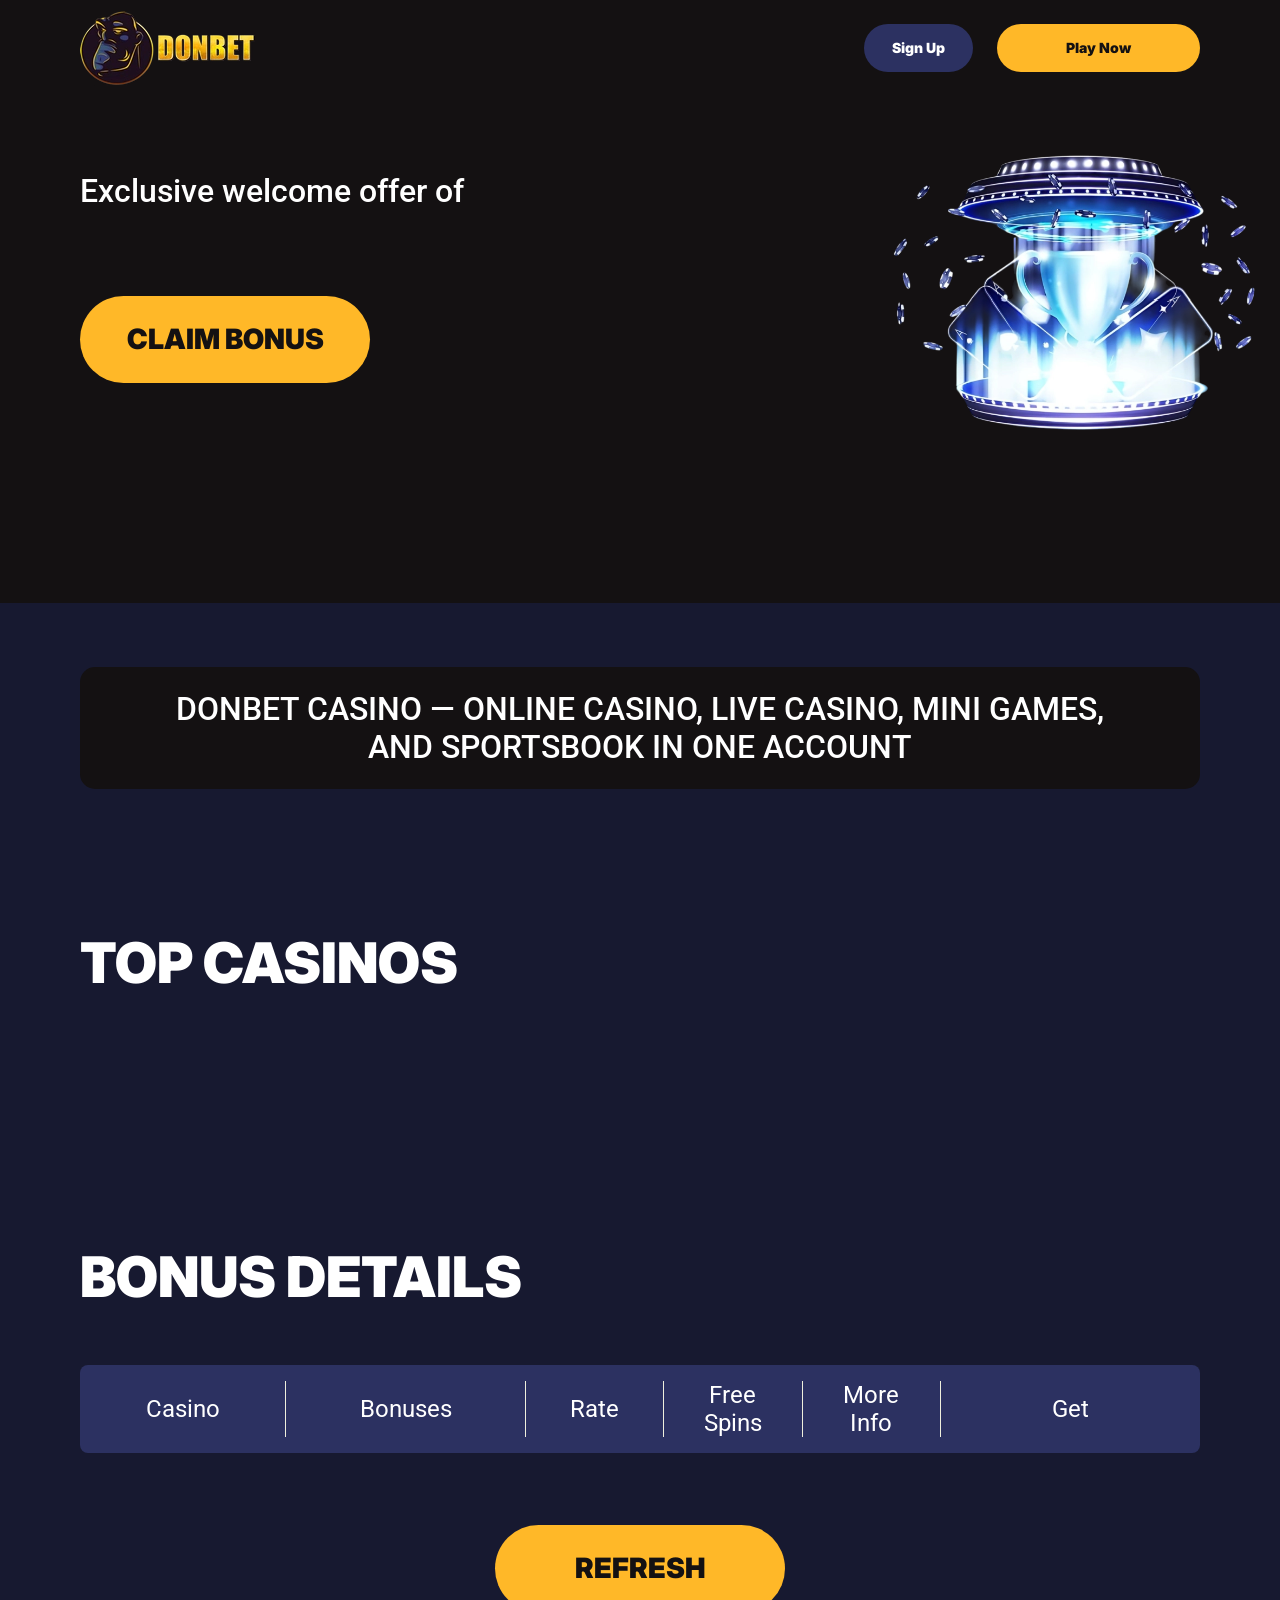
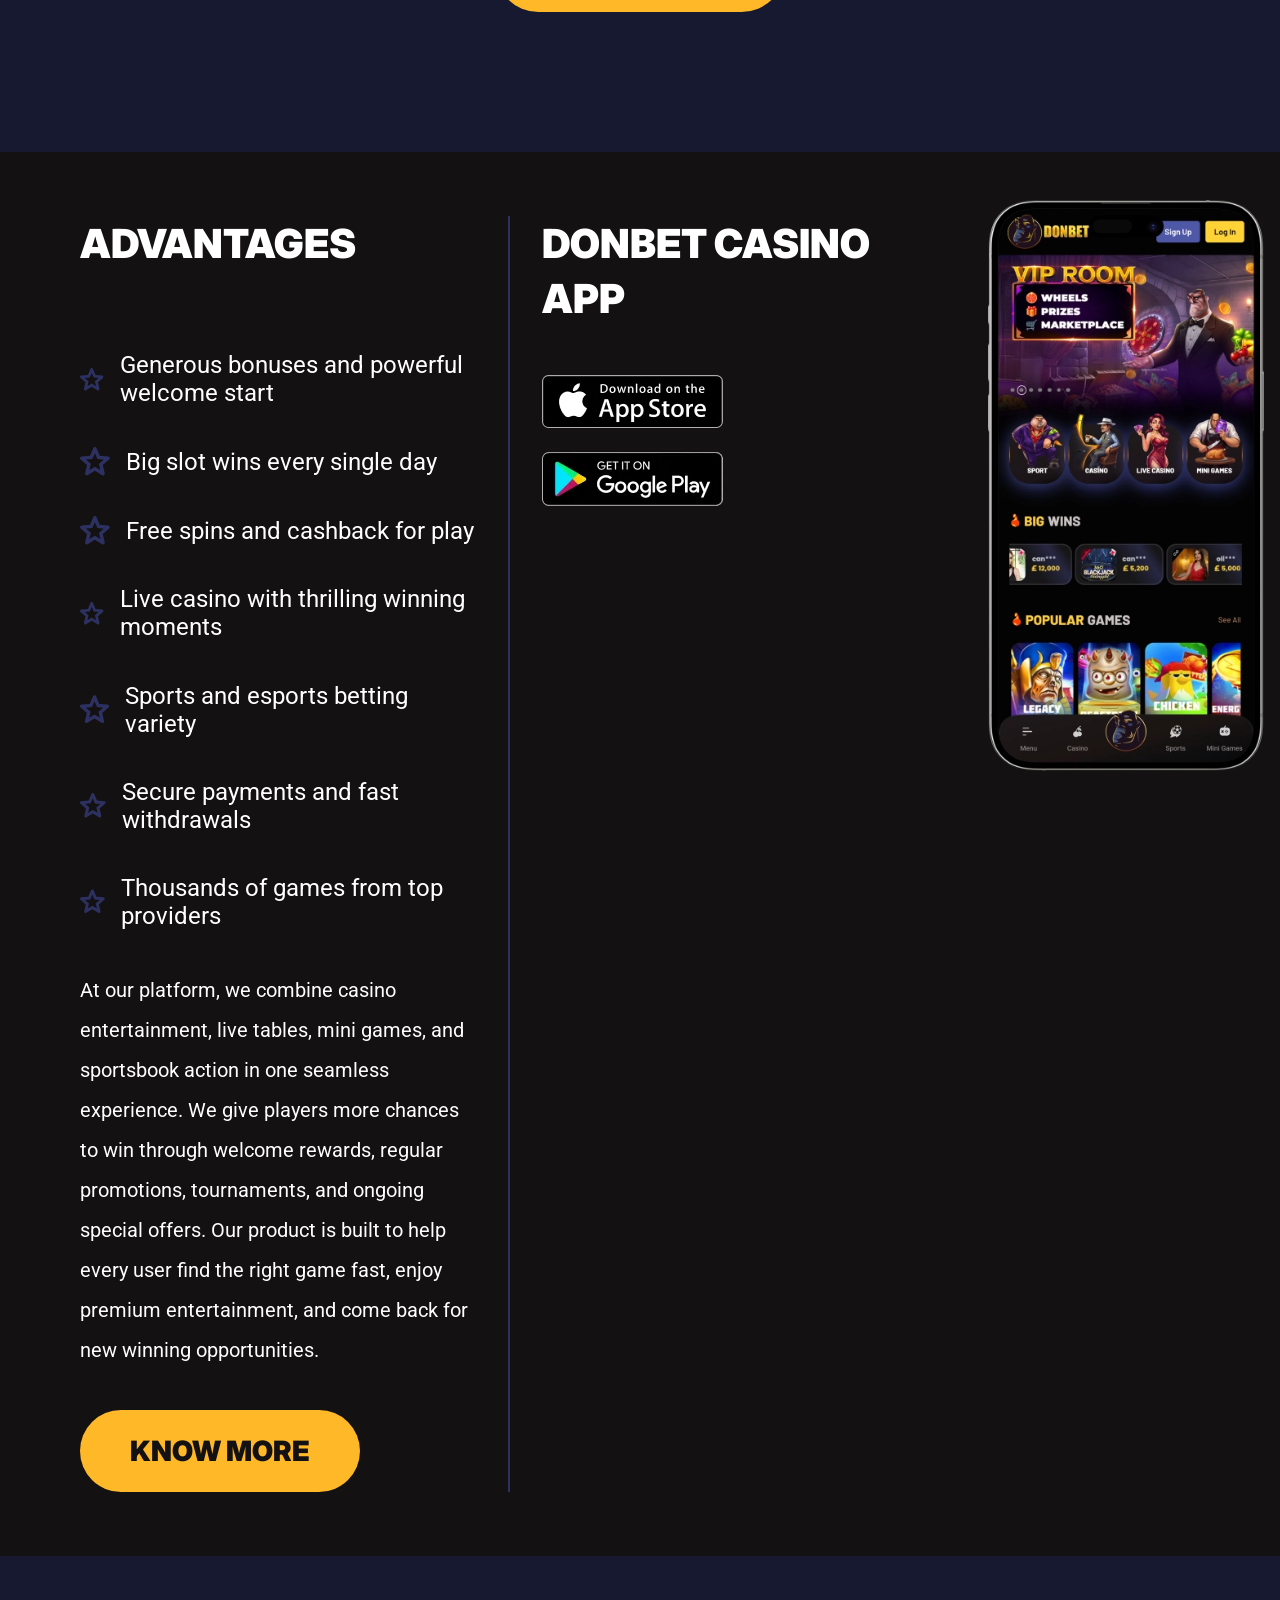
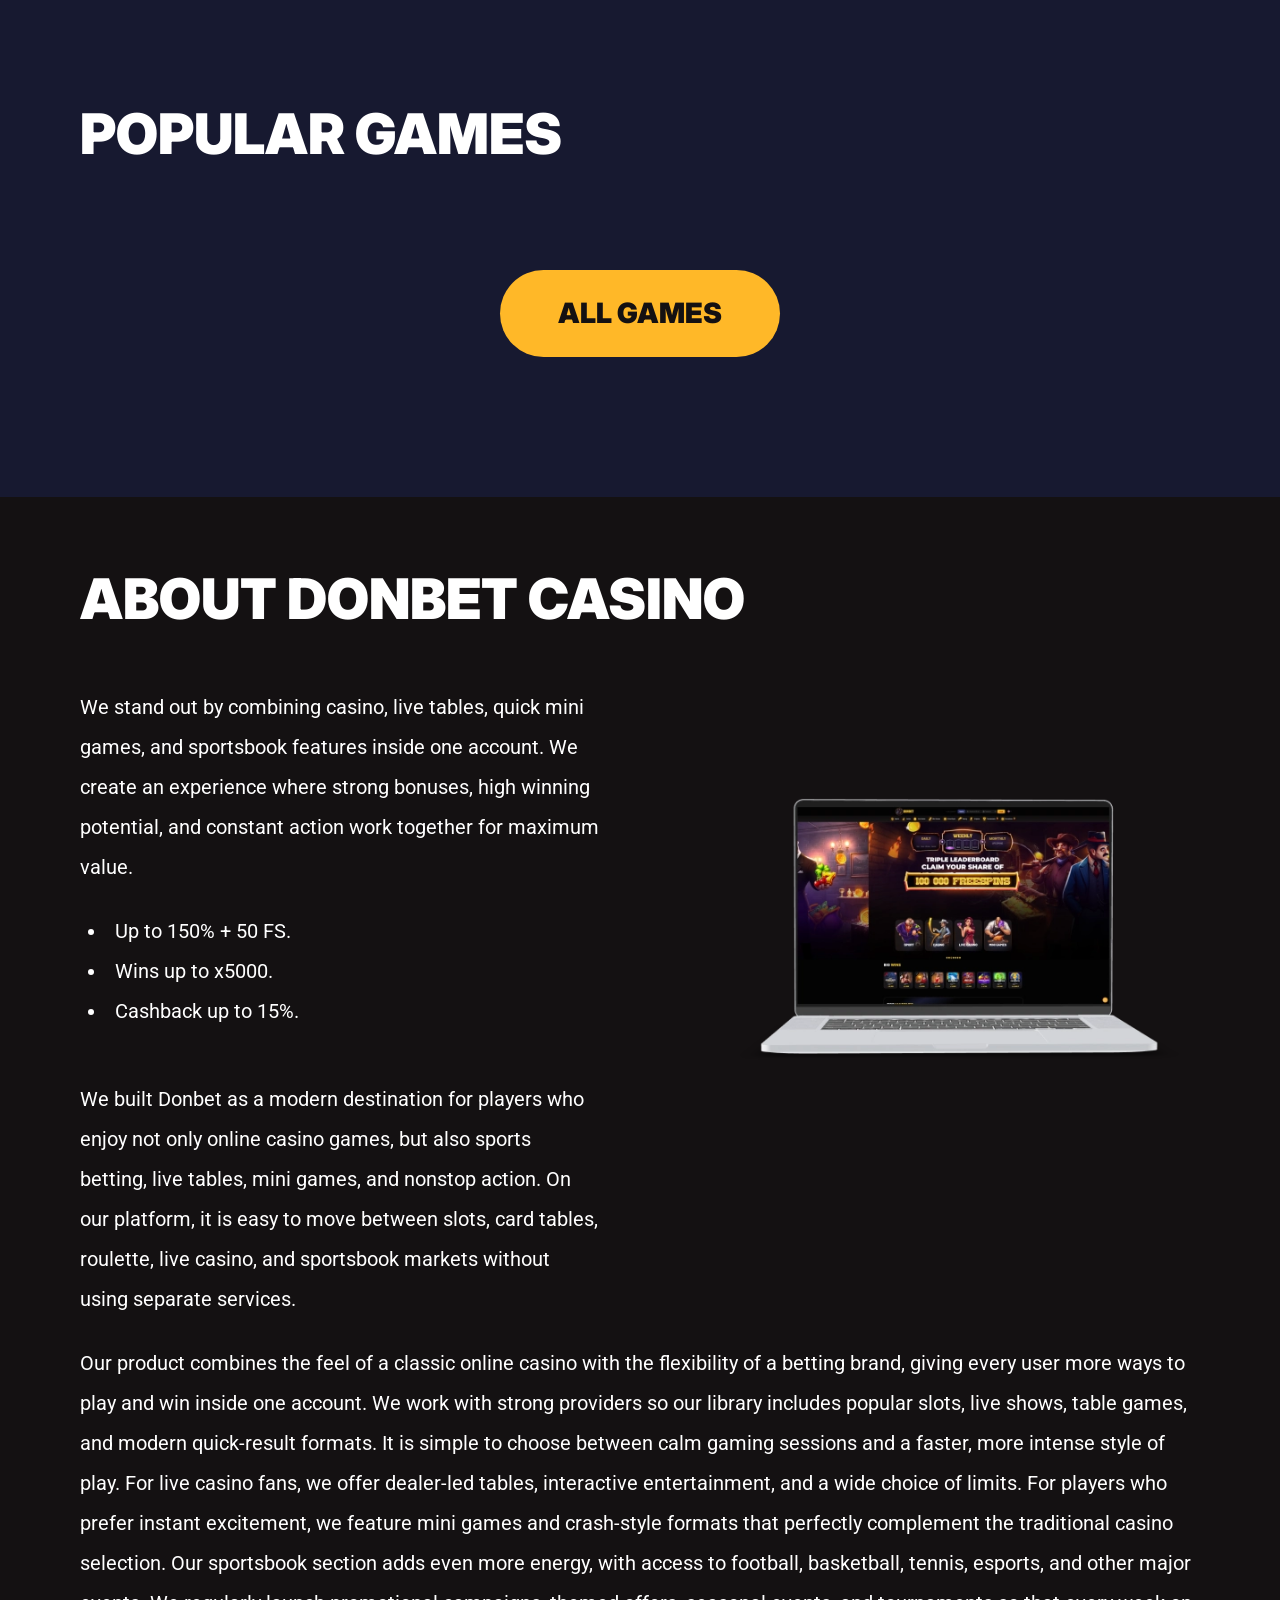
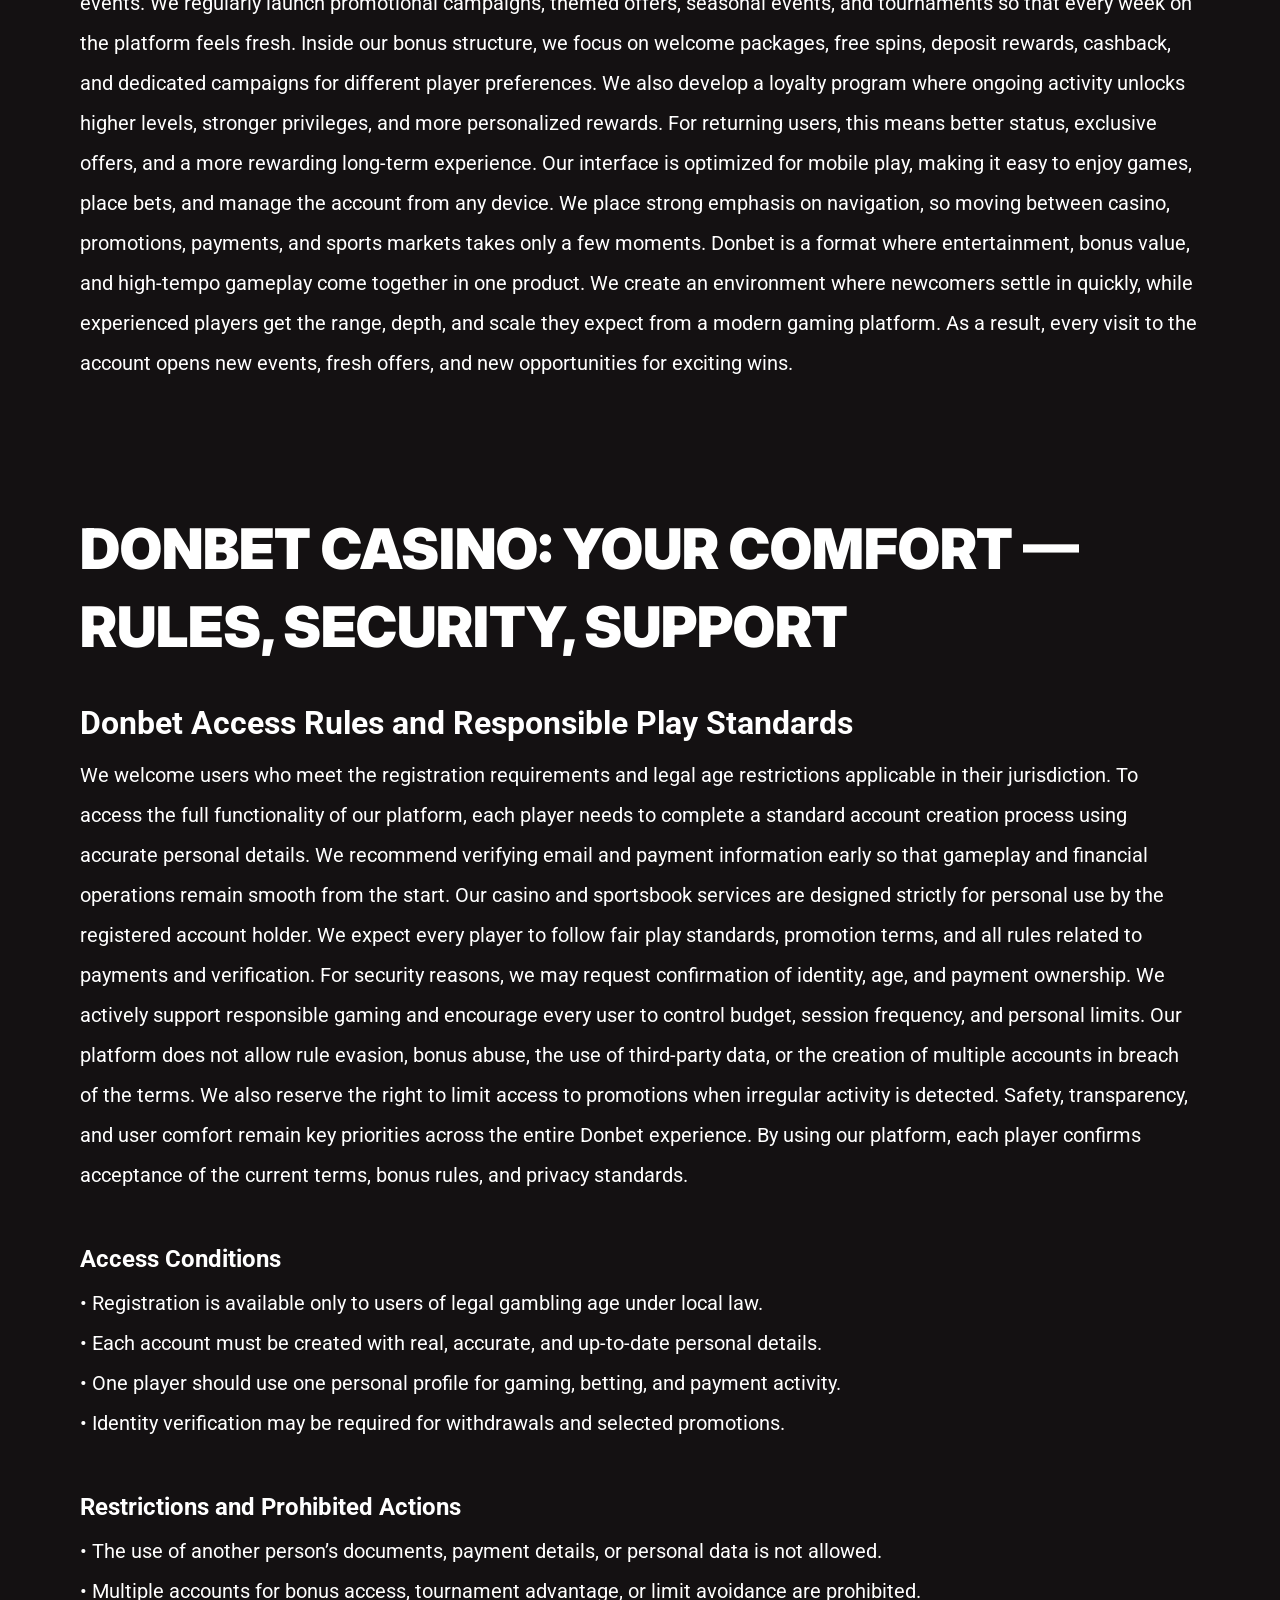
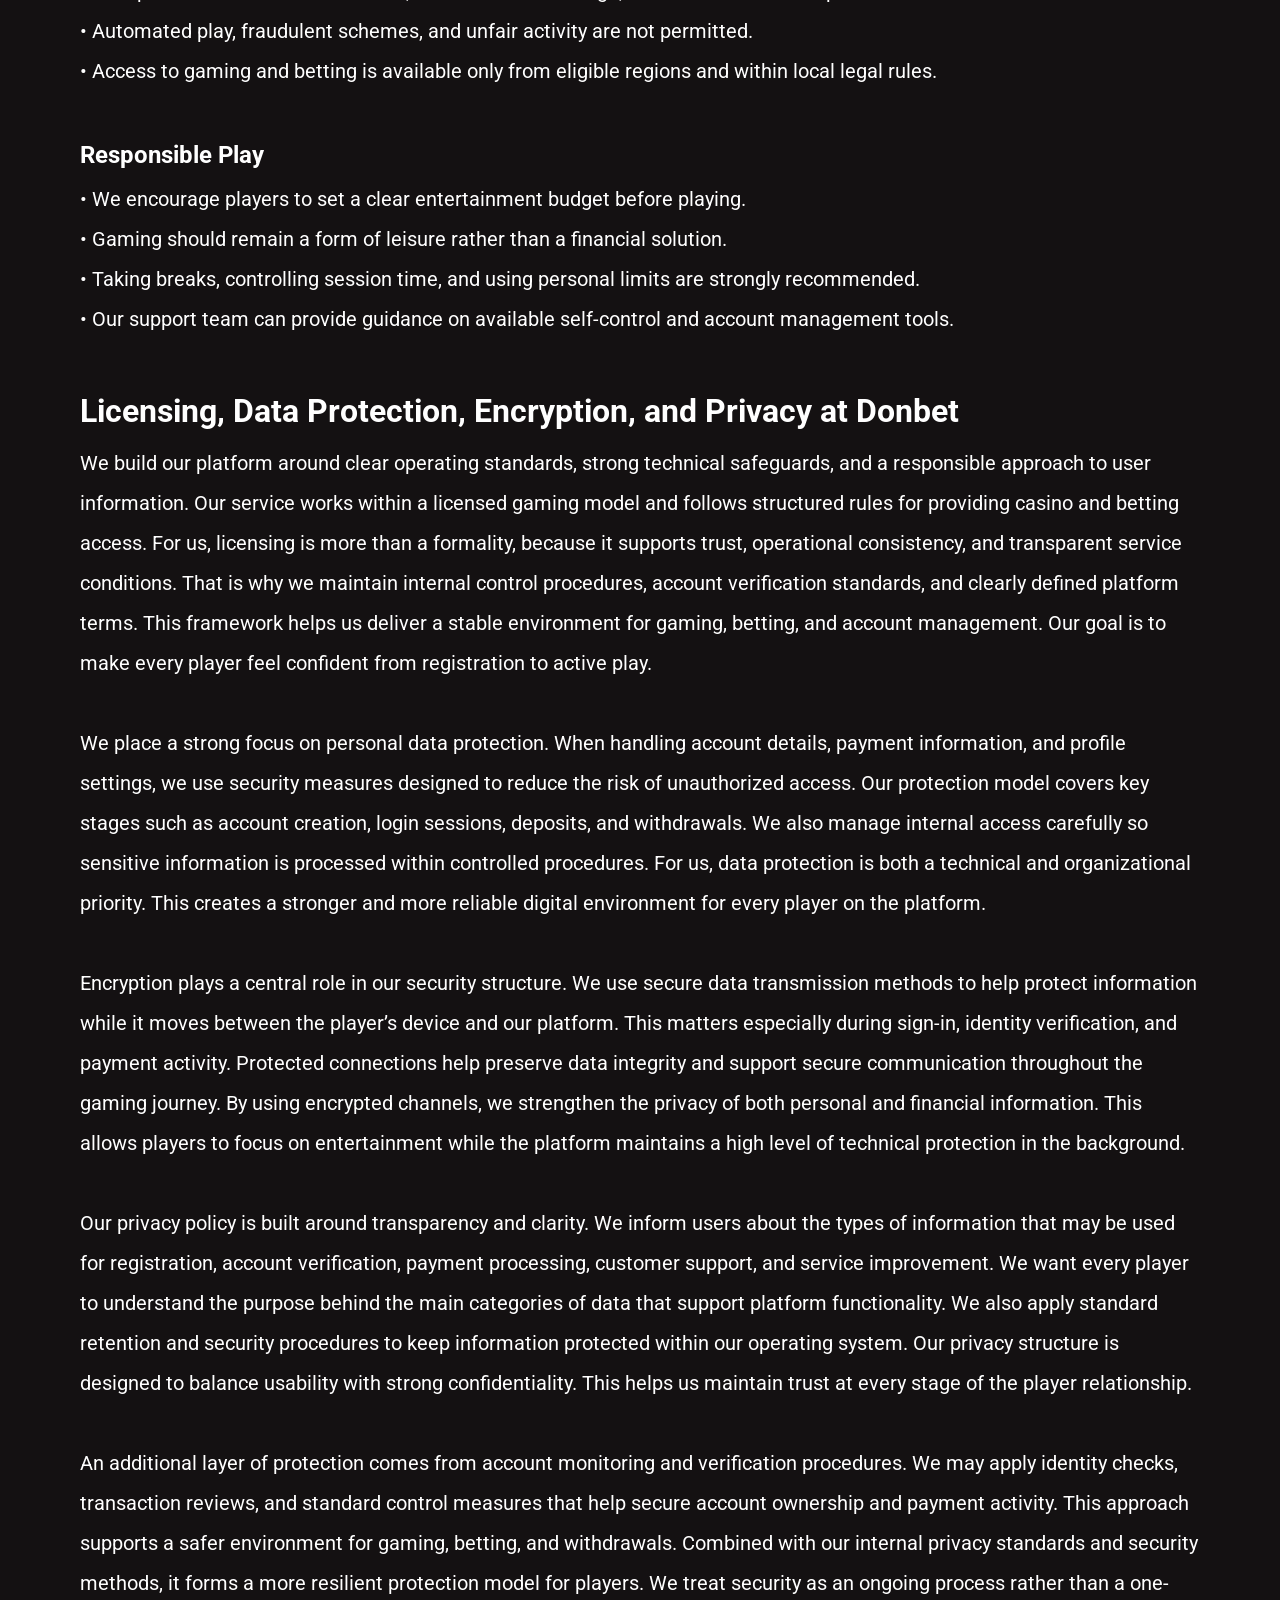
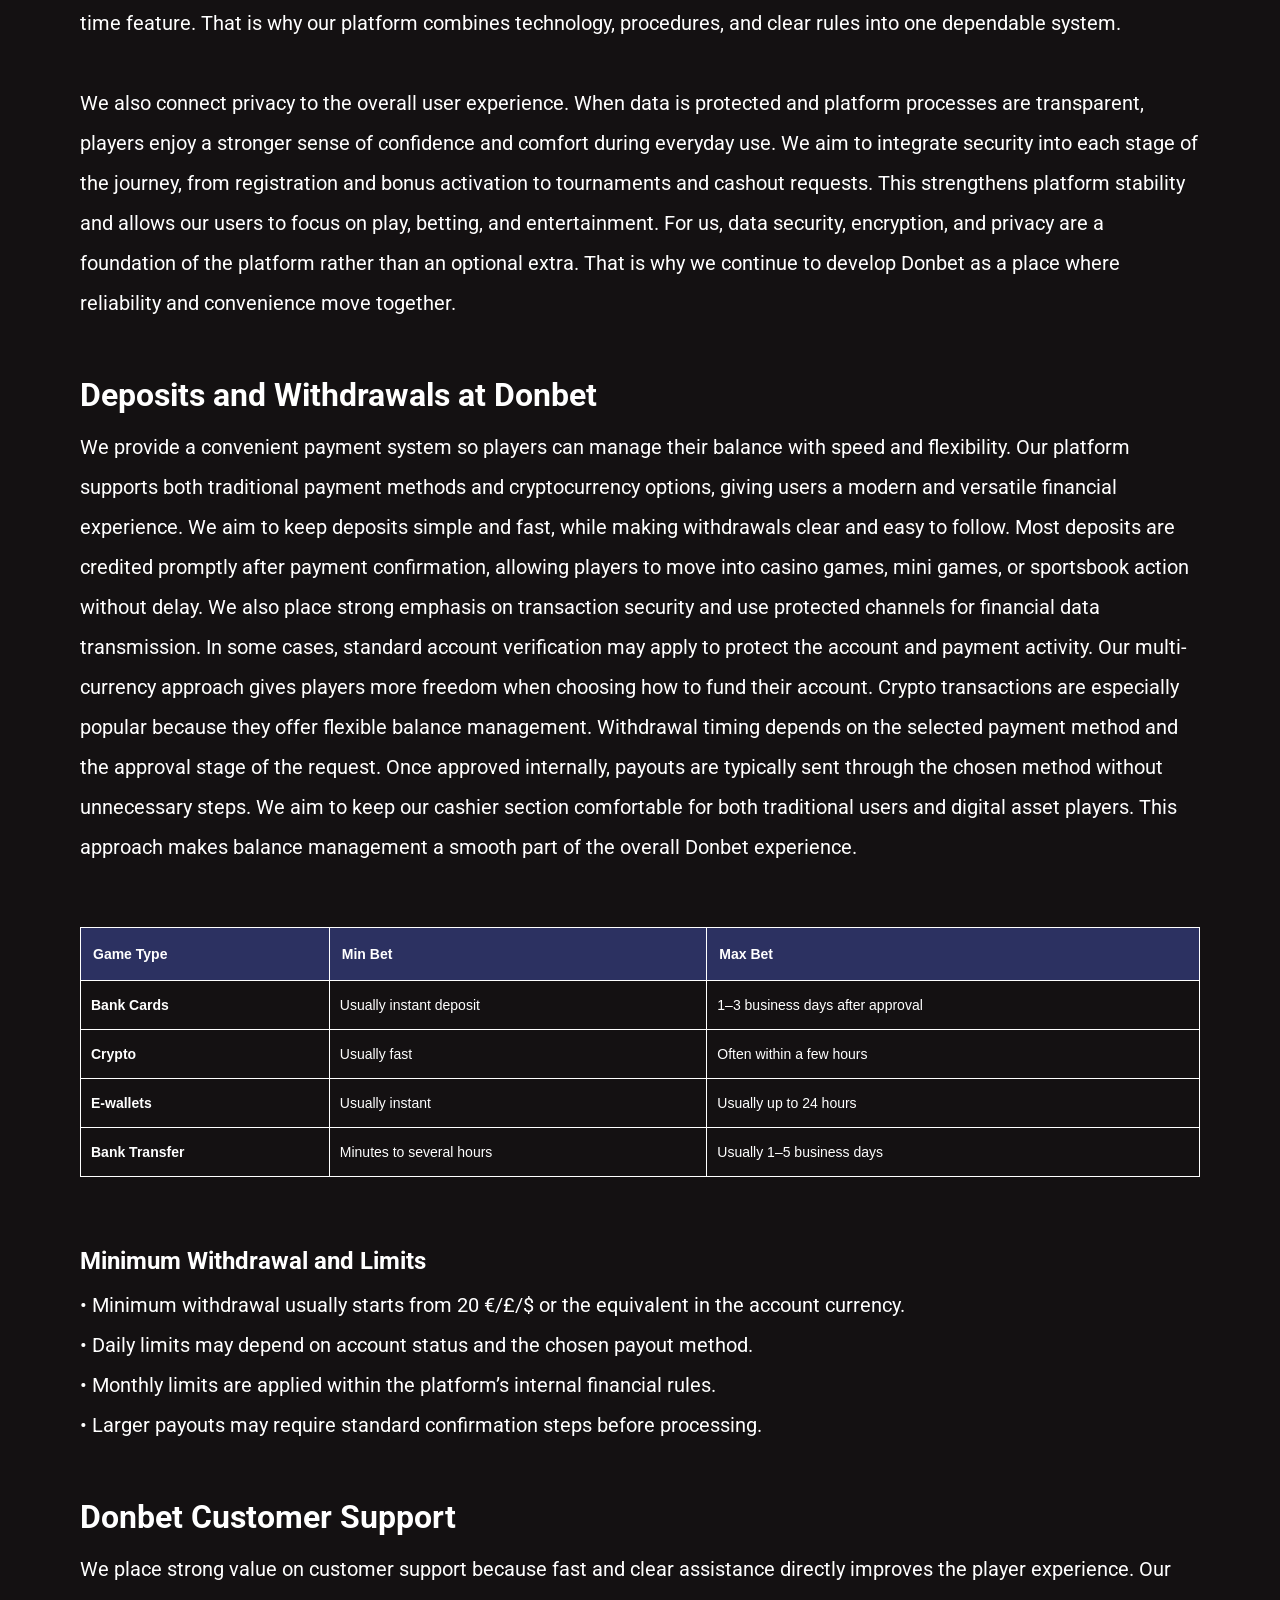
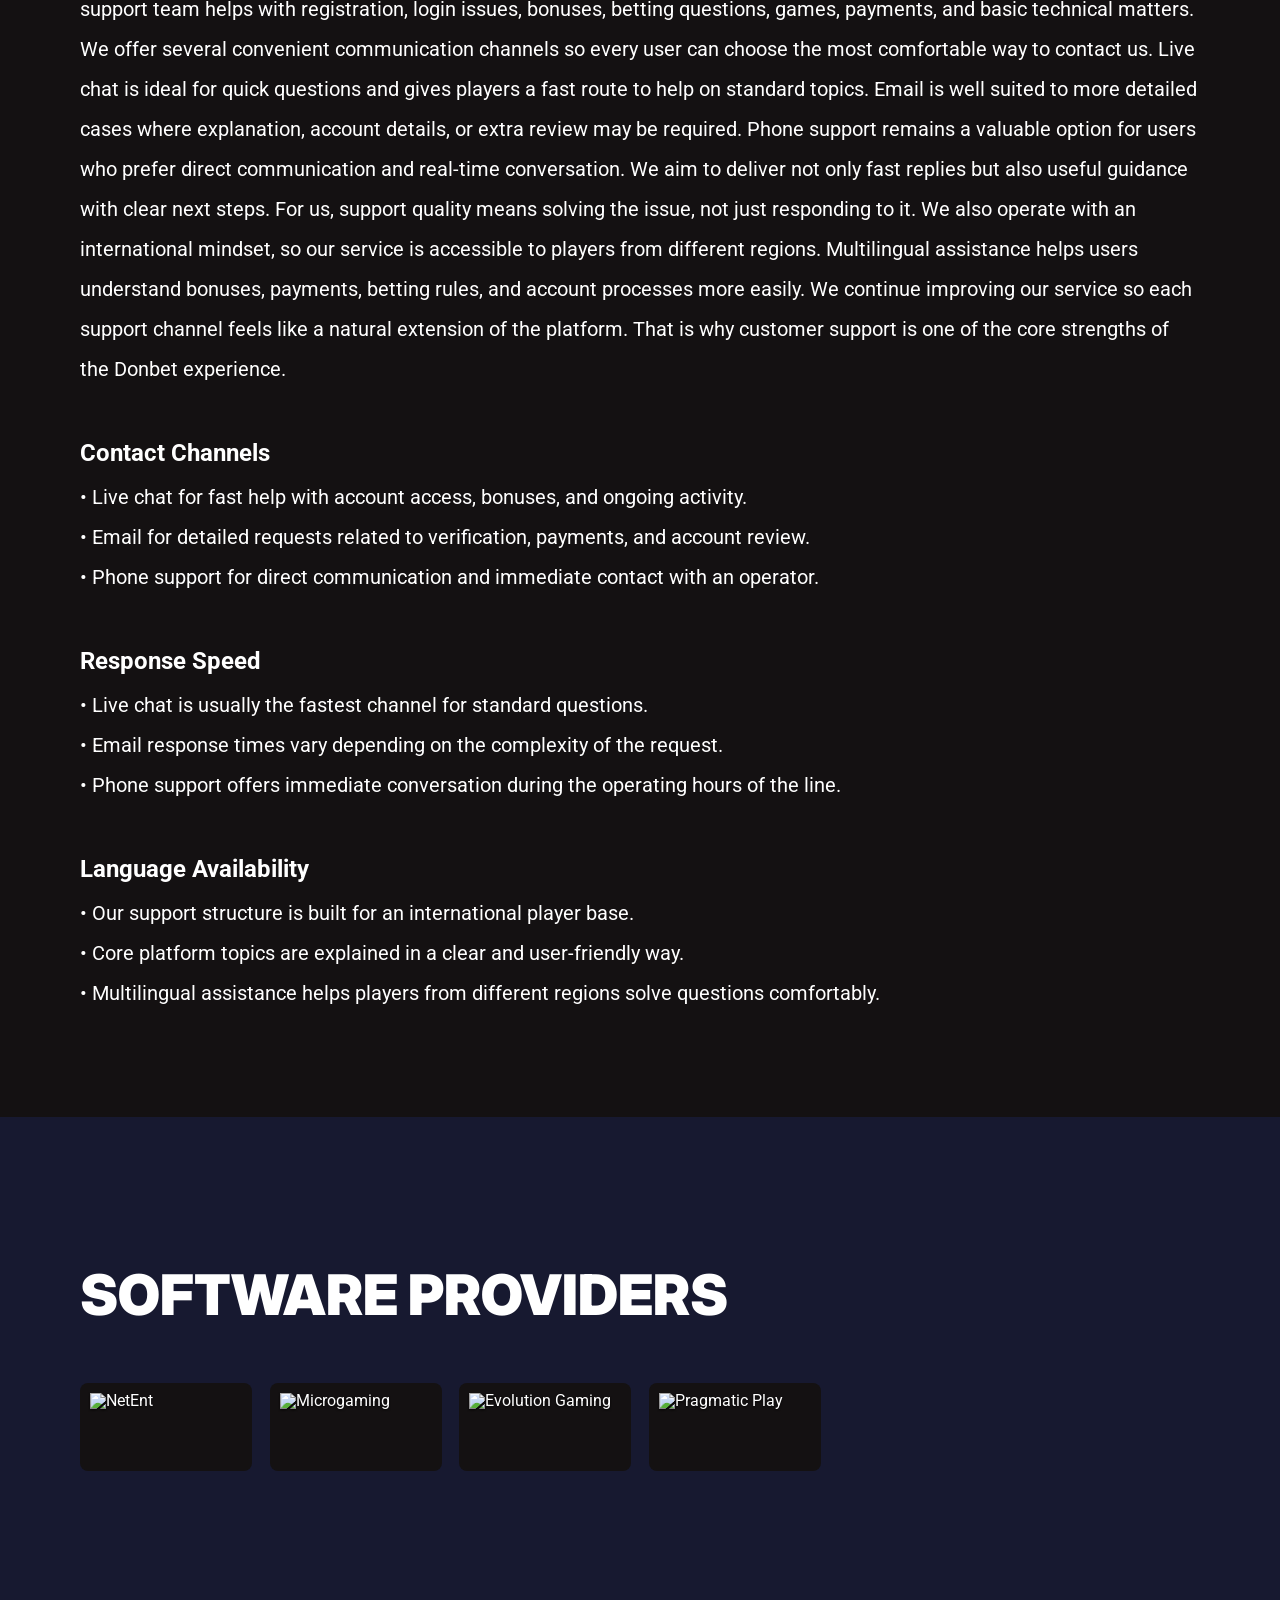
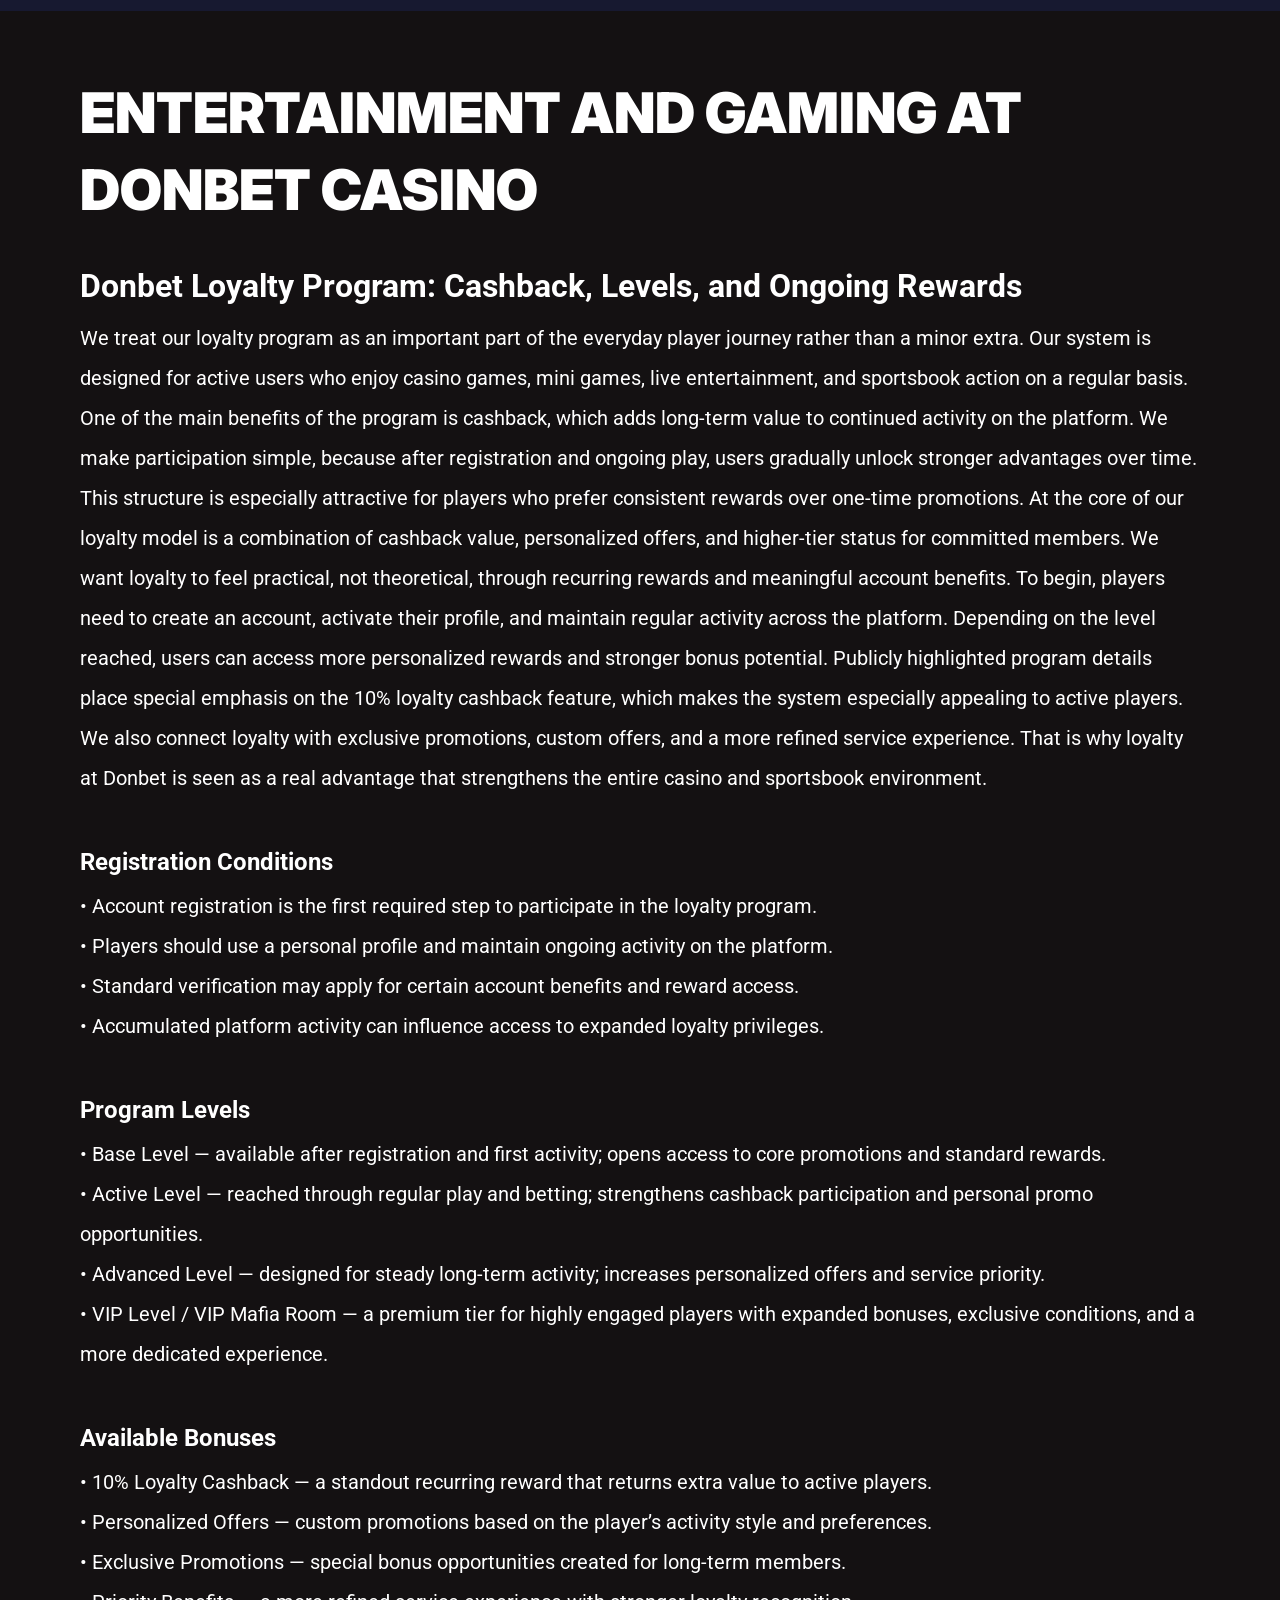
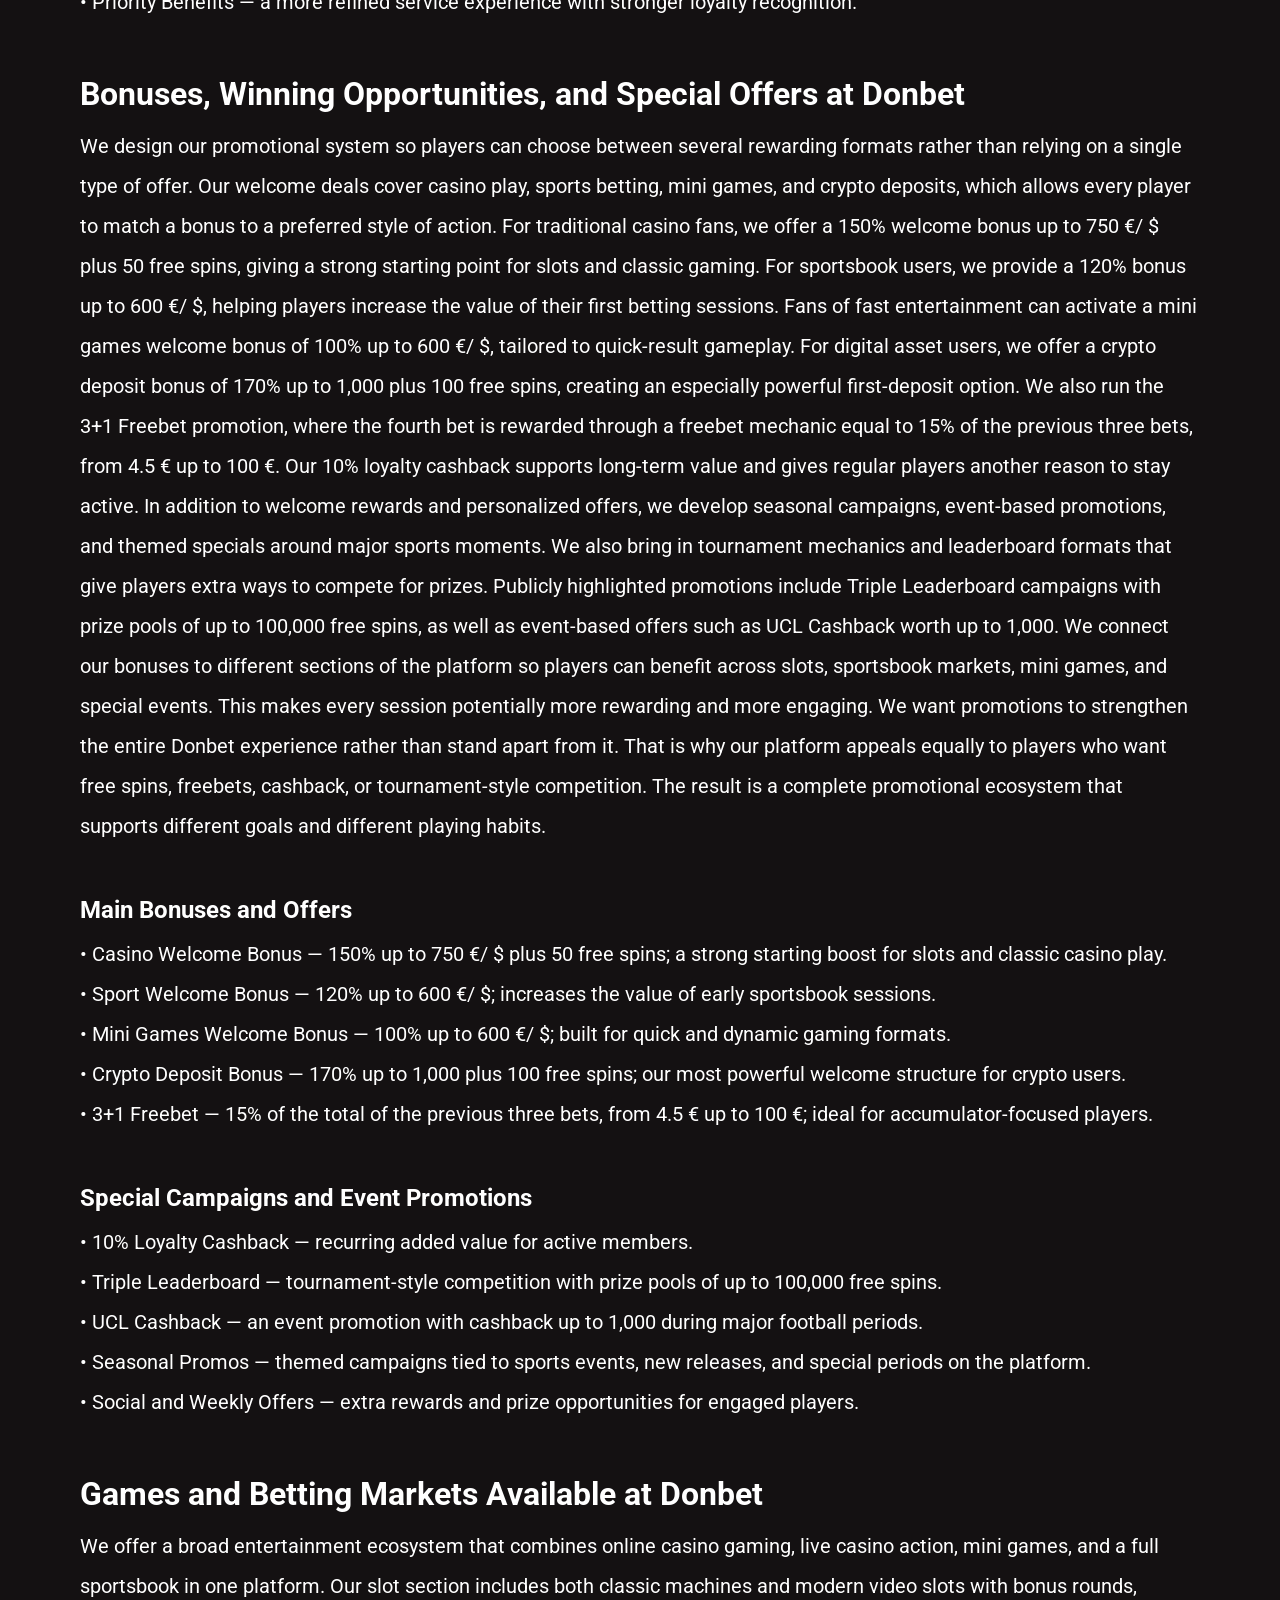
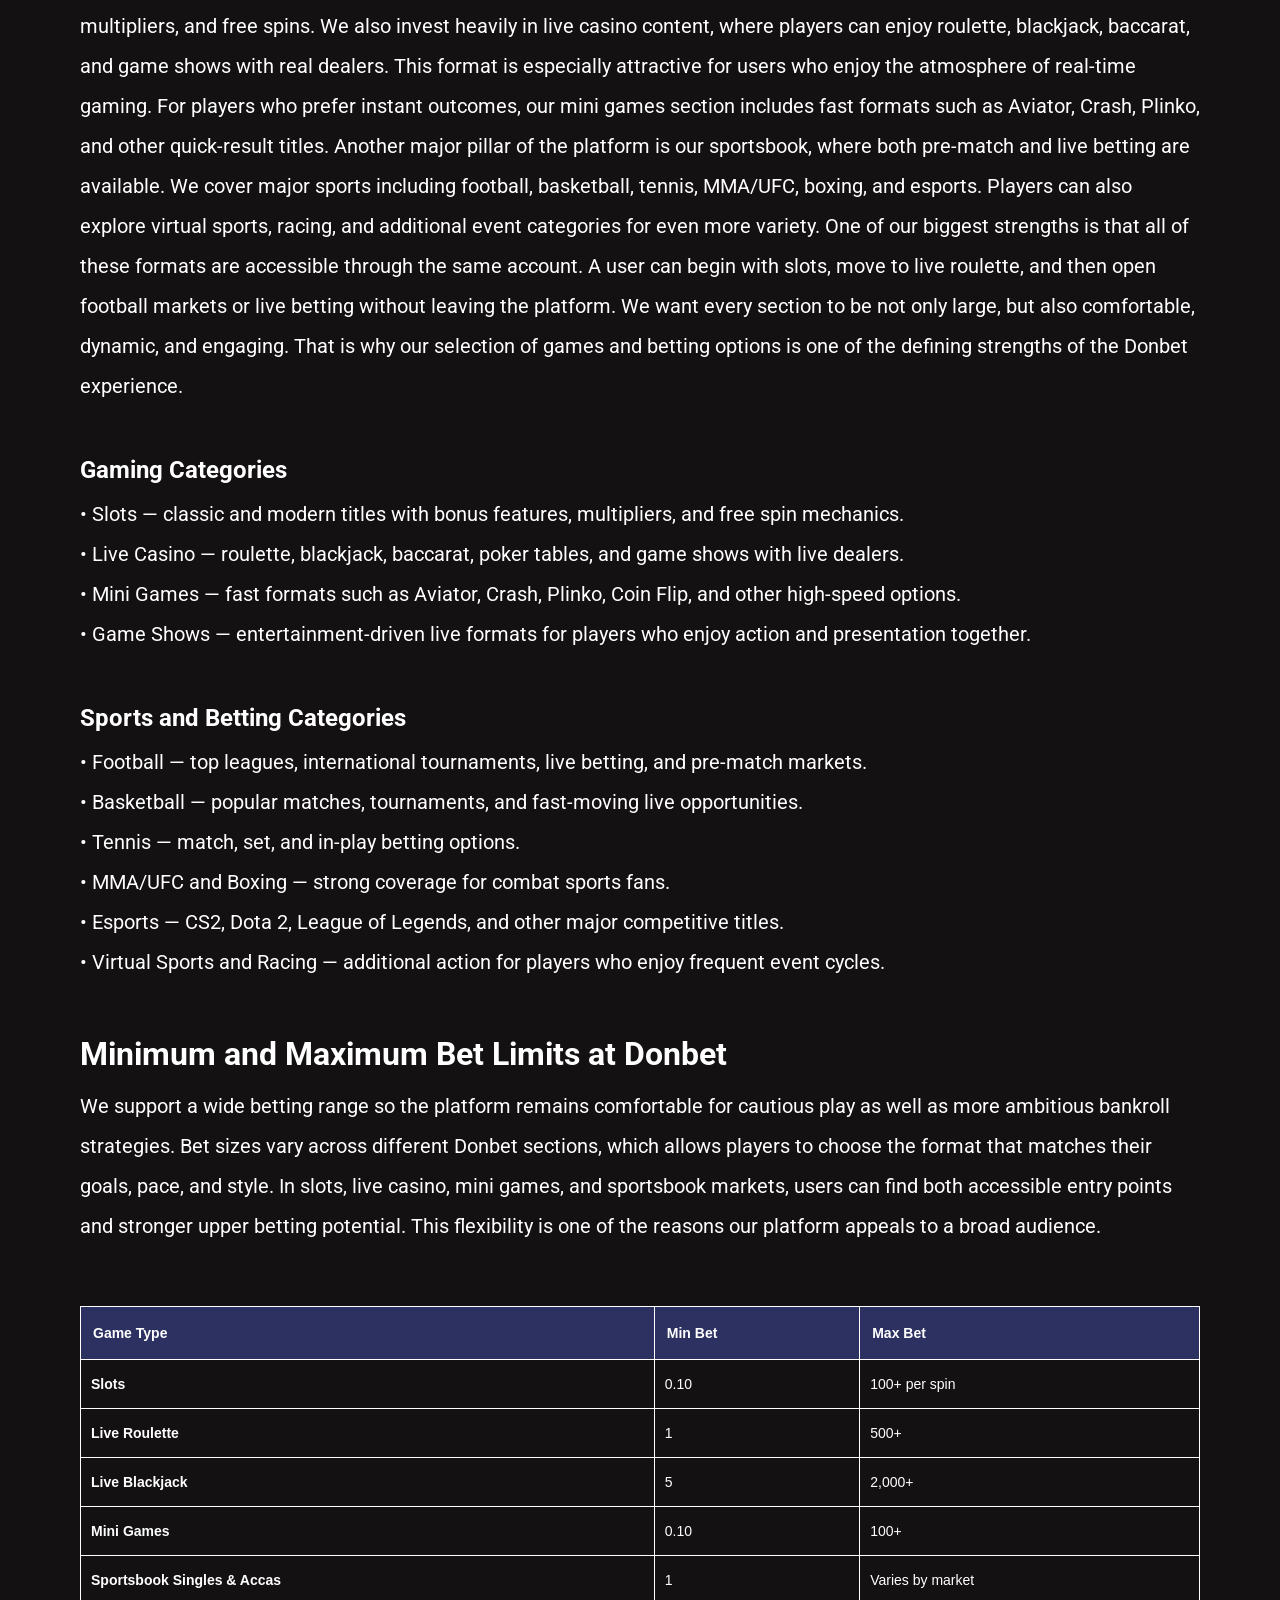
==== index.html @ 4c910bf4 "Site update" ====
<!DOCTYPE html>
<html lang="en-GB">

<head>
    <meta charset="utf-8">

    <script src="./index.js"></script>

    <link rel="manifest" href="./manifest.json">

    <link rel="preconnect" href="https://fonts.googleapis.com" />
    <link rel="preconnect" href="https://fonts.gstatic.com" crossorigin />

    <!-- Google Fonts -->
    <link
            href="https://fonts.googleapis.com/css2?family=Inter:wght@300;400;500;600;700&display=swap"
            rel="stylesheet"
    />
    <!-- Google Fonts -->

    <!-- Google Fonts -->
    <link
            href="https://fonts.googleapis.com/css2?family=Roboto:wght@300;400;500;600;700&display=swap"
            rel="stylesheet"
    />

    <meta name="viewport" content="width=device-width, initial-scale=1, minimum-scale=1, maximum-scale=2">
    <link rel="preload" as="image" href="_assets/images/1773141362-125246b9a5a441b94.webp" fetchpriority="high">
    <link rel="stylesheet" href="./normalize.css">
    <link rel="stylesheet" href="./index.css">
    <meta name="theme-color" content="">
    <title>Donbet Casino: bonuses up to 1,000, live casino, mini games, sportsbook, and tournaments</title>
    <meta name="description"
          content="Discover Donbet Casino with welcome bonuses for casino, sports, mini games, and crypto deposits. Play slots, enjoy live casino, place sports bets, join tournaments, and unlock cashback rewards.">
    <link rel="canonical" href="https://donbetcasino-online.com">
    <meta property="og:title" content="Donbet Casino: bonuses up to 1,000, live casino, mini games, sportsbook, and tournaments">
    <meta property="og:description"
          content="Discover Donbet Casino with welcome bonuses for casino, sports, mini games, and crypto deposits. Play slots, enjoy live casino, place sports bets, join tournaments, and unlock cashback rewards.">
    <meta property="og:url" content="https://donbetcasino-online.com">
    <meta property="og:site_name" content="Donbet Casino: bonuses up to 1,000, live casino, mini games, sportsbook, and tournaments">
    <meta property="og:locale" content="en-GB">
    <meta property="og:image" content="_assets/images/1773141381-140615-1.webp">
    <meta property="og:image:width" content="1200">
    <meta property="og:image:height" content="630">
    <meta property="og:type" content="website">
    <meta name="twitter:card" content="summary_large_image">
    <meta name="twitter:site" content="donbetcasino-online.com">
    <meta name="twitter:title" content="Donbet Casino: bonuses up to 1,000, live casino, mini games, sportsbook, and tournaments">
    <meta name="twitter:description"
          content="Discover Donbet Casino with welcome bonuses for casino, sports, mini games, and crypto deposits. Play slots, enjoy live casino, place sports bets, join tournaments, and unlock cashback rewards.">
    <meta name="twitter:image" content="_assets/images/1773141381-140615-1.webp">
    <meta name="twitter:image:width" content="1200">
    <meta name="twitter:image:height" content="630">
    <link rel="icon" href="_assets/images/1773141385-12524b581dac36fa2.webp" type="image/x-icon" sizes="16x16">
    <meta name="language" content="en-GB">

    <link rel="apple-touch-icon" href="_assets/images/1773141328-12524b581dac36fa2.webp" sizes="96x96">
    <link rel="icon" href="_assets/images/1773141328-12524b581dac36fa2.webp" type="image/webp" sizes="192x192">

    <link rel="preload" href="_assets/images/1773141403-140615-1.webp" as="image" fetchpriority="high">

    <link rel="alternate" hreflang="x-default" href="https://donbetcasino-online.com" />
    <link rel="alternate" hreflang="en" href="https://donbetcasino-online.com" />
</head>

<body>
<svg
        style="display: none"
        xmlns="http://www.w3.org/2000/svg"
        width="1em"
        height="1em"
        viewBox="0 0 256 256"
>
    <symbol id="minus-icon" viewBox="0 0 256 256">
        <path
                fill="#2C3161"
                d="M228 128a12 12 0 0 1-12 12H40a12 12 0 0 1 0-24h176a12 12 0 0 1 12 12"
        />
    </symbol>
</svg>

<svg
        style="display: none"
        xmlns="http://www.w3.org/2000/svg"
        width="1em"
        height="1em"
        viewBox="0 0 32 32"
>
    <symbol id="globe-icon" viewBox="0 0 32 32">
        <path
                fill="#FFB828"
                d="M32.032 16c0-8.501-6.677-15.472-15.072-15.969-0.173-0.019-0.346-0.032-0.523-0.032-0.052 0-0.104 0.005-0.156 0.007-0.093-0.002-0.186-0.007-0.281-0.007-8.84 0-16.032 7.178-16.032 16.001s7.192 16.001 16.032 16.001c0.094 0 0.188-0.006 0.281-0.008 0.052 0.002 0.104 0.008 0.156 0.008 0.176 0 0.349-0.012 0.523-0.032 8.395-0.497 15.072-7.468 15.072-15.969zM29.049 21.151c-0.551-0.16-1.935-0.507-4.377-0.794 0.202-1.381 0.313-2.84 0.313-4.357 0-1.196-0.069-2.354-0.197-3.469 3.094-0.37 4.45-0.835 4.54-0.867l-0.372-1.050c0.695 1.659 1.080 3.478 1.080 5.386 0 1.818-0.352 3.555-0.987 5.151zM8.921 16c0-1.119 0.074-2.212 0.21-3.263 1.621 0.127 3.561 0.222 5.839 0.243v6.939c-2.219 0.021-4.114 0.111-5.709 0.234-0.22-1.319-0.34-2.715-0.34-4.154zM16.967 2.132c2.452 0.711 4.552 4.115 5.492 8.628-1.512 0.12-3.332 0.209-5.492 0.229v-8.857zM14.971 2.156v8.832c-2.136-0.021-3.965-0.109-5.502-0.226 0.96-4.457 3.076-7.836 5.502-8.606zM14.971 21.913l0 7.929c-2.263-0.718-4.256-3.705-5.293-7.719 1.492-0.11 3.253-0.189 5.292-0.21zM16.967 29.868l-0-7.955c2.061 0.020 3.814 0.102 5.288 0.217-1.019 4.067-3 7.076-5.288 7.738zM16.967 19.92l0-6.939c2.291-0.021 4.218-0.118 5.818-0.25 0.131 1.053 0.203 2.147 0.203 3.268 0 1.442-0.116 2.84-0.329 4.16-1.575-0.128-3.462-0.219-5.692-0.24zM28.588 9.81c-0.302 0.094-1.564 0.453-4.094 0.751-0.564-2.998-1.584-5.561-2.91-7.412 3.048 1.325 5.535 3.697 7.005 6.661zM11.213 2.831c-1.632 1.873-2.963 4.568-3.691 7.754-2.265-0.245-3.623-0.534-4.166-0.665 1.585-3.27 4.407-5.836 7.856-7.088zM2.614 11.787c0.385 0.104 1.841 0.467 4.549 0.766-0.155 1.107-0.24 2.26-0.24 3.447 0 1.509 0.136 2.96 0.383 4.334-2.325 0.251-3.755 0.552-4.396 0.706-0.607-1.566-0.944-3.264-0.944-5.041 0-1.467 0.228-2.883 0.649-4.213zM3.784 22.886c0.727-0.154 2.029-0.39 3.956-0.591 0.759 2.803 1.993 5.175 3.473 6.874-3.16-1.148-5.79-3.398-7.429-6.282v0zM21.583 28.849c1.195-1.665 2.14-3.907 2.728-6.525 1.982 0.227 3.226 0.494 3.853 0.652-1.5 2.596-3.808 4.669-6.581 5.873z">
        </path>
    </symbol>
</svg>

<svg width="32" height="31" viewBox="0 0 32 31" fill="none" xmlns="http://www.w3.org/2000/svg">
    <symbol id="star-icon" viewBox="0 0 32 31">
        <path d="M10.0431 24.5932L15.8898 21.0667L21.7365 24.6396L20.2052 17.9577L25.3559 13.5031L18.5811 12.8999L15.8898 6.58913L13.1985 12.8535L6.42371 13.4567L11.5744 17.9577L10.0431 24.5932ZM15.8898 25.4285L8.187 30.0687C7.84672 30.2853 7.49096 30.3781 7.11975 30.3471C6.74853 30.3162 6.42371 30.1925 6.1453 29.9759C5.86688 29.7594 5.65034 29.489 5.49566 29.1648C5.34099 28.8406 5.31005 28.4768 5.40286 28.0734L7.44456 19.3034L0.623417 13.4103C0.314068 13.1319 0.121034 12.8145 0.0443157 12.4581C-0.0324028 12.1017 -0.00951111 11.754 0.112991 11.415C0.235493 11.0759 0.421103 10.7975 0.669819 10.5797C0.918536 10.362 1.25882 10.2227 1.69067 10.1621L10.6927 9.37327L14.1729 1.11366C14.3276 0.742438 14.5676 0.464023 14.8931 0.278414C15.2185 0.0928044 15.5507 0 15.8898 0C16.2288 0 16.5611 0.0928044 16.8865 0.278414C17.2119 0.464023 17.452 0.742438 17.6067 1.11366L21.0869 9.37327L30.0889 10.1621C30.522 10.224 30.8623 10.3632 31.1098 10.5797C31.3572 10.7963 31.5428 11.0747 31.6666 11.415C31.7903 11.7553 31.8138 12.1036 31.7371 12.46C31.6604 12.8163 31.4667 13.1331 31.1562 13.4103L24.335 19.3034L26.3767 28.0734C26.4695 28.4756 26.4386 28.8394 26.2839 29.1648C26.1292 29.4902 25.9127 29.7606 25.6343 29.9759C25.3559 30.1912 25.0311 30.315 24.6598 30.3471C24.2886 30.3793 23.9329 30.2865 23.5926 30.0687L15.8898 25.4285Z" fill="#2C3161"/>
    </symbol>
</svg>

<svg
        xmlns="http://www.w3.org/2000/svg"
        width="1em"
        height="1em"
        viewBox="0 0 256 256"
>
    <symbol id="plus-icon" viewBox="0 0 256 256">
        <path
                fill="#2C3161"
                d="M228 128a12 12 0 0 1-12 12h-76v76a12 12 0 0 1-24 0v-76H40a12 12 0 0 1 0-24h76V40a12 12 0 0 1 24 0v76h76a12 12 0 0 1 12 12"
        />
    </symbol>
</svg>

<svg
        width="33"
        height="32"
        viewBox="0 0 33 32"
        fill="none"
        xmlns="http://www.w3.org/2000/svg"
>
    <symbol id="play-icon" viewBox="0 0 33 32">
        <path
                d="M16.8334 0.0786133C7.9606 0.0786133 0.767578 7.20678 0.767578 15.9998C0.767578 24.7929 7.9606 31.921 16.8334 31.921C25.7061 31.921 32.8992 24.7929 32.8992 15.9998C32.8992 7.20678 25.7061 0.0786133 16.8334 0.0786133ZM22.3861 16.8438L14.3532 21.8192C14.1907 21.9197 14.0059 21.9703 13.821 21.9703C13.6536 21.9703 13.4859 21.929 13.3342 21.8454C13.015 21.67 12.8169 21.3372 12.8169 20.9752V11.0244C12.8169 10.6625 13.015 10.3296 13.3342 10.1543C13.6533 9.97788 14.0436 9.98857 14.3532 10.1805L22.3861 15.1559C22.6796 15.3381 22.858 15.6568 22.858 15.9998C22.858 16.3428 22.6796 16.6616 22.3861 16.8438Z"
                fill="#FFB828"
        />
    </symbol>
</svg>

<svg
        width="20"
        height="20"
        viewBox="0 0 20 20"
        fill="none"
        xmlns="http://www.w3.org/2000/svg"
>
    <symbol id="information-outline" viewBox="0 0 20 20">
        <path
                d="M9 7H11V5H9V7ZM10 18C5.59 18 2 14.41 2 10C2 5.59 5.59 2 10 2C14.41 2 18 5.59 18 10C18 14.41 14.41 18 10 18ZM10 0C8.68678 0 7.38642 0.258658 6.17317 0.761205C4.95991 1.26375 3.85752 2.00035 2.92893 2.92893C1.05357 4.8043 0 7.34784 0 10C0 12.6522 1.05357 15.1957 2.92893 17.0711C3.85752 17.9997 4.95991 18.7362 6.17317 19.2388C7.38642 19.7413 8.68678 20 10 20C12.6522 20 15.1957 18.9464 17.0711 17.0711C18.9464 15.1957 20 12.6522 20 10C20 8.68678 19.7413 7.38642 19.2388 6.17317C18.7362 4.95991 17.9997 3.85752 17.0711 2.92893C16.1425 2.00035 15.0401 1.26375 13.8268 0.761205C12.6136 0.258658 11.3132 0 10 0ZM9 15H11V9H9V15Z"
                fill="#ffffff"
        />
    </symbol>
</svg>

<div class="wrapper">
    <header class="header" id="top">
        <div class="headerBlock">
            <div class="headerLogoContainer"><a href="https://donbetcasino-online.com" aria-label="Main page"><img class="header__logo logo"
                                                                                                     src="_assets/images/1773141362-125246b9a5a441b94.webp" alt="Donbet Casino Logo" /></a></div>
            <ul class="nav__list">
                <li class="nav__item"><a class="nav__link" target="_blank" href="casino.html?id=example-offer-id"
                                         aria-label="Sign Up" id="navSignUp"> Sign Up </a></li>
                <li class="nav__item nav__itemLarge"><a class="nav__link nav__linkLarge" target="_blank"
                                                        href="casino.html?id=example-offer-id" aria-label="Play Now" id="navPlayNow"> Play Now </a>
                </li>
            </ul>
        </div>
    </header>
    <main class="main">
        <section class="heroContainer">
            <div class="hero">
                <div class="heroBlock block">
                    <div class="heroGroup">
                        <div class="heroTextGroup">
                            <p class="heroText heroTextDesktop">Exclusive welcome offer of</p>
                            <p class="heroText heroTextMobile">Exclusive welcome bonus of</p>
                            <p class="heroText heroTextBonus" id="bonusText"></p>
                        </div><a target="_blank" class="heroLink" id="bonusLink" href="/" aria-label="Play game"><span
                            class="heroButton btn btn--large">Claim Bonus</span></a>
                    </div>
                </div>
            </div>
            <div class="heroUnder">
                <h1 class="heroText heroMainTitle">Donbet Casino — online casino, live casino, mini games, and sportsbook in one account</h1>
            </div>
        </section>
        <div class="bonusesCircleContainer">
            <section class="topCasino">
                <div class="container">
                    <div class="topCasinoBlock block">
                        <h2 class="topCasinoTitle title"><span>Top Casinos <span id="countryName"></span></span>
                        </h2>
                        <div class="topCasinoGroup" id="casinoCardContainer">
                            <!-- Casino cards will be dynamically inserted here --></div><button
                            class="topCasinoButton btn btn--large" id="showMoreButton"> All Casino </button>
                    </div>
                </div>
            </section>
            <section class="bonusDetails" id="bonuses">
                <div class="container">
                    <div class="bonusDetailsBlock block">
                        <h2 class="bonusDetailsTitle title"><span>Bonus Details</span></h2>
                        <div class="bonusDetailsGroup">
                            <div class="bonusTable">
                                <div class="bogradientContainer">
                                    <div class="bonusTableRow bonusTableHeader">
                                        <div class="bonusTableHead">
                                            <p class="bonusHeaderText bonusHeaderCasino">Casino</p>
                                        </div>
                                        <div class="bonusTableHead">
                                            <p class="bonusHeaderText bonusDetailsWelcome">Bonuses</p>
                                        </div>
                                        <div class="bonusTableHead">
                                            <p class="bonusHeaderText">Rate</p>
                                        </div>
                                        <div class="bonusTableHead">
                                            <p class="bonusHeaderText bonusHeaderTextSpins">Free Spins</p>
                                        </div>
                                        <div class="bonusTableHead">
                                            <p class="bonusHeaderText">More Info</p>
                                        </div>
                                        <div class="bonusTableHead">
                                            <p class="bonusHeaderText bonusClaimBonus">Get</p>
                                        </div>
                                    </div>
                                </div><!-- Bonus rows will be dynamically inserted here -->
                                <div id="bonusTableRows"></div>
                            </div>
                        </div><button class="bonusDetailsButton btn btn--large" id="refreshButton"> Refresh
                    </button>
                    </div>
                </div>
            </section>
        </div>
        <div class="advantagesCircleContainer">
            <section class="advantages">
                <div class="container">
                    <div class="advantagesBlock block">
                        <div class="advantagesDescription">
                            <h2 class="advantagesTitle title">Advantages</h2>
                            <ul class="advantagesList">
                                <li class="providersGroup"></li>
                                <li class="advantagesItem">
                                    <svg class="advantagesStar" width="30" height="29">
                                        <use href="#star-icon"></use>
                                    </svg>
                                    <p class="advantagesText">Generous bonuses and powerful welcome start</p>
                                </li>
                                <li class="advantagesItem">
                                    <svg class="advantagesStar" width="30" height="29">
                                        <use href="#star-icon"></use>
                                    </svg>
                                    <p class="advantagesText">Big slot wins every single day</p>
                                </li>
                                <li class="advantagesItem">
                                    <svg class="advantagesStar" width="30" height="29">
                                        <use href="#star-icon"></use>
                                    </svg>
                                    <p class="advantagesText">Free spins and cashback for play</p>
                                </li>
                                <li class="advantagesItem">
                                    <svg class="advantagesStar" width="30" height="29">
                                        <use href="#star-icon"></use>
                                    </svg>
                                    <p class="advantagesText">Live casino with thrilling winning moments</p>
                                </li>
                                <li class="advantagesItem">
                                    <svg class="advantagesStar" width="30" height="29">
                                        <use href="#star-icon"></use>
                                    </svg>
                                    <p class="advantagesText">Sports and esports betting variety</p>
                                </li>
                                <li class="advantagesItem">
                                    <svg class="advantagesStar" width="30" height="29">
                                        <use href="#star-icon"></use>
                                    </svg>
                                    <p class="advantagesText">Secure payments and fast withdrawals</p>
                                </li>
                                <li class="advantagesItem">
                                    <svg class="advantagesStar" width="30" height="29">
                                        <use href="#star-icon"></use>
                                    </svg>
                                    <p class="advantagesText">Thousands of games from top providers</p>
                                </li>
                                <li class="providersGroup">At our platform, we combine casino entertainment, live tables, mini games, and sportsbook action in one seamless experience. We give players more chances to win through welcome rewards, regular promotions, tournaments, and ongoing special offers. Our product is built to help every user find the right game fast, enjoy premium entertainment, and come back for new winning opportunities.</li>
                            </ul><a class="advantagesLink" id="advantagesLink" target="_blank" href="/" aria-label="Know more"><span
                                class="advantagesButton btn btn--large">Know more</span></a>
                        </div>
                        <div class="advantagesMobile">
                            <h2 class="advantagesTitle title advantagesAppTitle">Donbet Casino App</h2><img
                                class="advantagesMobilePhone" src="_assets/images/1773141459-don.webp" title="Donbet Casino Mobile"
                                alt="Donbet Casino App" />
                            <div class="advantagesStoreGroup"><a href="/" id="appStoreLink" aria-label="Play game"
                                                                 target="_blank"><img class="advantagesStore" width="181" height="53"
                                                                                      src="./assets/images/advantages/app-store.webp" alt="iOs App " title="Donbet Casino App"/></a><a
                                    href="/" id="googlePlayLink" aria-label="Play game" target="_blank"><img
                                    class="advantagesStore" width="181" height="54"
                                    src="./assets/images/advantages/google-play.webp" alt="android App Donbet Casino App" title="Donbet Casino App" /></a>
                            </div>
                        </div>
                    </div>
                </div>
            </section>
            <section class="games" id="games">
                <div class="container">
                    <div class="gamesBlock block">
                        <h2 class="gamesTitle title"><span>Popular Games</span></h2>
                        <div class="gamesGroup" id="gamesContainer"><!-- Games will be dynamically inserted here -->
                        </div><a target="_blank" class="gamesLink" id="allGamesLink" href="/" aria-label="All Games"><span
                            class="gamesButton btn btn--large">All Games</span></a>
                    </div>
                </div>
            </section>
        </div>
        <div class="historyCircleContainer">
            <section class="history">
                <div class="container">
                    <div class="historyBlock block">
                        <h2 class="historyTitle title">About Donbet Casino</h2>
                        <div class="historyGroup">
                            <div class="historyColumn">
                                <div class="historyText">
                                    <p class="historyDescription">We stand out by combining casino, live tables, quick mini games, and sportsbook features inside one account. We create an experience where strong bonuses, high winning potential, and constant action work together for maximum value.</p>
                                    <ul class="historyList">
                                        <li class="historyItem">Up to 150% + 50 FS.</li>
                                        <li class="historyItem">Wins up to x5000.</li>
                                        <li class="historyItem">Cashback up to 15%.</li>
                                    </ul>
                                    <p class="historyDescription">We built Donbet as a modern destination for players who enjoy not only online casino games, but also sports betting, live tables, mini games, and nonstop action. On our platform, it is easy to move between slots, card tables, roulette, live casino, and sportsbook markets without using separate services. </p>
                                </div>
                            </div>
                            <div class="historyColumn"><img class="historyImage"
                                                            src="_assets/images/1773141466-mac-don.webp" alt="History" title="Donbet Casino Desktop"/></div>
                        </div>
                        <p class="historyDescription">Our product combines the feel of a classic online casino with the flexibility of a betting brand, giving every user more ways to play and win inside one account. We work with strong providers so our library includes popular slots, live shows, table games, and modern quick-result formats. It is simple to choose between calm gaming sessions and a faster, more intense style of play. For live casino fans, we offer dealer-led tables, interactive entertainment, and a wide choice of limits. For players who prefer instant excitement, we feature mini games and crash-style formats that perfectly complement the traditional casino selection. Our sportsbook section adds even more energy, with access to football, basketball, tennis, esports, and other major events. We regularly launch promotional campaigns, themed offers, seasonal events, and tournaments so that every week on the platform feels fresh. Inside our bonus structure, we focus on welcome packages, free spins, deposit rewards, cashback, and dedicated campaigns for different player preferences. We also develop a loyalty program where ongoing activity unlocks higher levels, stronger privileges, and more personalized rewards. For returning users, this means better status, exclusive offers, and a more rewarding long-term experience. Our interface is optimized for mobile play, making it easy to enjoy games, place bets, and manage the account from any device. We place strong emphasis on navigation, so moving between casino, promotions, payments, and sports markets takes only a few moments. Donbet is a format where entertainment, bonus value, and high-tempo gameplay come together in one product. We create an environment where newcomers settle in quickly, while experienced players get the range, depth, and scale they expect from a modern gaming platform. As a result, every visit to the account opens new events, fresh offers, and new opportunities for exciting wins.</p>
                    </div>
                </div>
            </section>
        </div>
        <div class="historyCircleContainer">
            <section class="history">
                <div class="container">
                    <div class="historyBlock block">
                        <h2 class="historyTitle title">Donbet Casino: your comfort — rules, security, support</h2>
                        <div class="historyDescription"><h3 style = "font-weight: bold;font-size: 32px;">
Donbet Access Rules and Responsible Play Standards
</h3>
<p>
We welcome users who meet the registration requirements and legal age restrictions applicable in their jurisdiction. To access the full functionality of our platform, each player needs to complete a standard account creation process using accurate personal details. We recommend verifying email and payment information early so that gameplay and financial operations remain smooth from the start. Our casino and sportsbook services are designed strictly for personal use by the registered account holder. We expect every player to follow fair play standards, promotion terms, and all rules related to payments and verification. For security reasons, we may request confirmation of identity, age, and payment ownership. We actively support responsible gaming and encourage every user to control budget, session frequency, and personal limits. Our platform does not allow rule evasion, bonus abuse, the use of third-party data, or the creation of multiple accounts in breach of the terms. We also reserve the right to limit access to promotions when irregular activity is detected. Safety, transparency, and user comfort remain key priorities across the entire Donbet experience. By using our platform, each player confirms acceptance of the current terms, bonus rules, and privacy standards.
</p>
<br>
<h4 style = "font-weight: bold; font-size: 24px;">
Access Conditions
</h4>
<ul>
            <li>• Registration is available only to users of legal gambling age under local law.</li>
            <li>• Each account must be created with real, accurate, and up-to-date personal details.</li>
            <li>• One player should use one personal profile for gaming, betting, and payment activity.</li>
            <li>• Identity verification may be required for withdrawals and selected promotions.</li>
</ul><br>
<h4 style = "font-weight: bold; font-size: 24px;">
Restrictions and Prohibited Actions
</h4>
<ul>
            <li>• The use of another person’s documents, payment details, or personal data is not allowed.</li>
            <li>• Multiple accounts for bonus access, tournament advantage, or limit avoidance are prohibited.</li>
            <li>• Automated play, fraudulent schemes, and unfair activity are not permitted.</li>
            <li>• Access to gaming and betting is available only from eligible regions and within local legal rules.</li>
</ul><br>
<h4 style = "font-weight: bold; font-size: 24px;">
Responsible Play
</h4>
<ul>
            <li>• We encourage players to set a clear entertainment budget before playing.</li>
            <li>• Gaming should remain a form of leisure rather than a financial solution.</li>
            <li>• Taking breaks, controlling session time, and using personal limits are strongly recommended.</li>
            <li>• Our support team can provide guidance on available self-control and account management tools.</li>
</ul><br>

<h3 style = "font-weight: bold;font-size: 32px;">
Licensing, Data Protection, Encryption, and Privacy at Donbet
</h3>
<p>
We build our platform around clear operating standards, strong technical safeguards, and a responsible approach to user information. Our service works within a licensed gaming model and follows structured rules for providing casino and betting access. For us, licensing is more than a formality, because it supports trust, operational consistency, and transparent service conditions. That is why we maintain internal control procedures, account verification standards, and clearly defined platform terms. This framework helps us deliver a stable environment for gaming, betting, and account management. Our goal is to make every player feel confident from registration to active play.
</p>
<br>
<p>
We place a strong focus on personal data protection. When handling account details, payment information, and profile settings, we use security measures designed to reduce the risk of unauthorized access. Our protection model covers key stages such as account creation, login sessions, deposits, and withdrawals. We also manage internal access carefully so sensitive information is processed within controlled procedures. For us, data protection is both a technical and organizational priority. This creates a stronger and more reliable digital environment for every player on the platform.
</p>
<br>
<p>
Encryption plays a central role in our security structure. We use secure data transmission methods to help protect information while it moves between the player’s device and our platform. This matters especially during sign-in, identity verification, and payment activity. Protected connections help preserve data integrity and support secure communication throughout the gaming journey. By using encrypted channels, we strengthen the privacy of both personal and financial information. This allows players to focus on entertainment while the platform maintains a high level of technical protection in the background.
</p>
<br>
<p>
Our privacy policy is built around transparency and clarity. We inform users about the types of information that may be used for registration, account verification, payment processing, customer support, and service improvement. We want every player to understand the purpose behind the main categories of data that support platform functionality. We also apply standard retention and security procedures to keep information protected within our operating system. Our privacy structure is designed to balance usability with strong confidentiality. This helps us maintain trust at every stage of the player relationship.
</p>
<br>
<p>
An additional layer of protection comes from account monitoring and verification procedures. We may apply identity checks, transaction reviews, and standard control measures that help secure account ownership and payment activity. This approach supports a safer environment for gaming, betting, and withdrawals. Combined with our internal privacy standards and security methods, it forms a more resilient protection model for players. We treat security as an ongoing process rather than a one-time feature. That is why our platform combines technology, procedures, and clear rules into one dependable system.
</p>
<br>
<p>
We also connect privacy to the overall user experience. When data is protected and platform processes are transparent, players enjoy a stronger sense of confidence and comfort during everyday use. We aim to integrate security into each stage of the journey, from registration and bonus activation to tournaments and cashout requests. This strengthens platform stability and allows our users to focus on play, betting, and entertainment. For us, data security, encryption, and privacy are a foundation of the platform rather than an optional extra. That is why we continue to develop Donbet as a place where reliability and convenience move together.
</p>
<br>

<h3 style = "font-weight: bold;font-size: 32px;">
Deposits and Withdrawals at Donbet
</h3>
<p>
We provide a convenient payment system so players can manage their balance with speed and flexibility. Our platform supports both traditional payment methods and cryptocurrency options, giving users a modern and versatile financial experience. We aim to keep deposits simple and fast, while making withdrawals clear and easy to follow. Most deposits are credited promptly after payment confirmation, allowing players to move into casino games, mini games, or sportsbook action without delay. We also place strong emphasis on transaction security and use protected channels for financial data transmission. In some cases, standard account verification may apply to protect the account and payment activity. Our multi-currency approach gives players more freedom when choosing how to fund their account. Crypto transactions are especially popular because they offer flexible balance management. Withdrawal timing depends on the selected payment method and the approval stage of the request. Once approved internally, payouts are typically sent through the chosen method without unnecessary steps. We aim to keep our cashier section comfortable for both traditional users and digital asset players. This approach makes balance management a smooth part of the overall Donbet experience.
</p>
<br>

<table style="width: 100%; border-collapse: collapse; margin: 20px auto; font-family: sans-serif; color: #ffffff;font-size:14px">
  <thead>
    <tr style="background-color: #2C3161;">
      <th style="border: 1px solid #ffffff; padding: 12px; text-align: left; color: #ffffff; font-weight: bold;">Game Type</th>
      <th style="border: 1px solid #ffffff; padding: 12px; text-align: left; color: #ffffff; font-weight: bold;">Min Bet</th>
      <th style="border: 1px solid #ffffff; padding: 12px; text-align: left; color: #ffffff; font-weight: bold;">Max Bet</th>
    </tr>
  </thead>
  <tbody>
    <tr >
      <td style="border: 1px solid #ffffff; padding: 10px;"><strong>Bank Cards</strong></td>
      <td style="border: 1px solid #ffffff; padding: 10px;">Usually instant deposit</td>
      <td style="border: 1px solid #ffffff; padding: 10px;">1–3 business days after approval</td>
    </tr>
    <tr >
      <td style="border: 1px solid #ffffff; padding: 10px;"><strong>Crypto</strong></td>
      <td style="border: 1px solid #ffffff; padding: 10px;">Usually fast</td>
      <td style="border: 1px solid #ffffff; padding: 10px;">Often within a few hours</td>
    </tr>
    <tr >
      <td style="border: 1px solid #ffffff; padding: 10px;"><strong>E-wallets</strong></td>
      <td style="border: 1px solid #ffffff; padding: 10px;">Usually instant</td>
      <td style="border: 1px solid #ffffff; padding: 10px;">Usually up to 24 hours</td>
    </tr>
    <tr >
      <td style="border: 1px solid #ffffff; padding: 10px;"><strong>Bank Transfer</strong></td>
      <td style="border: 1px solid #ffffff; padding: 10px;">Minutes to several hours</td>
      <td style="border: 1px solid #ffffff; padding: 10px;">Usually 1–5 business days</td>
    </tr>
  </tbody>
</table>
<br>

<h4 style = "font-weight: bold; font-size: 24px;">
Minimum Withdrawal and Limits
</h4>
<ul>
            <li>• Minimum withdrawal usually starts from 20 €/£/$ or the equivalent in the account currency.</li>
            <li>• Daily limits may depend on account status and the chosen payout method.</li>
            <li>• Monthly limits are applied within the platform’s internal financial rules.</li>
            <li>• Larger payouts may require standard confirmation steps before processing.</li>
</ul><br>

<h3 style = "font-weight: bold;font-size: 32px;">
Donbet Customer Support
</h3>
<p>
We place strong value on customer support because fast and clear assistance directly improves the player experience. Our support team helps with registration, login issues, bonuses, betting questions, games, payments, and basic technical matters. We offer several convenient communication channels so every user can choose the most comfortable way to contact us. Live chat is ideal for quick questions and gives players a fast route to help on standard topics. Email is well suited to more detailed cases where explanation, account details, or extra review may be required. Phone support remains a valuable option for users who prefer direct communication and real-time conversation. We aim to deliver not only fast replies but also useful guidance with clear next steps. For us, support quality means solving the issue, not just responding to it. We also operate with an international mindset, so our service is accessible to players from different regions. Multilingual assistance helps users understand bonuses, payments, betting rules, and account processes more easily. We continue improving our service so each support channel feels like a natural extension of the platform. That is why customer support is one of the core strengths of the Donbet experience.
</p>
<br>

<h4 style = "font-weight: bold; font-size: 24px;">
Contact Channels
</h4>
<ul>
            <li>• Live chat for fast help with account access, bonuses, and ongoing activity.</li>
            <li>• Email for detailed requests related to verification, payments, and account review.</li>
            <li>• Phone support for direct communication and immediate contact with an operator.</li>
</ul><br>

<h4 style = "font-weight: bold; font-size: 24px;">
Response Speed
</h4>
<ul>
            <li>• Live chat is usually the fastest channel for standard questions.</li>
            <li>• Email response times vary depending on the complexity of the request.</li>
            <li>• Phone support offers immediate conversation during the operating hours of the line.</li>
</ul><br>

<h4 style = "font-weight: bold; font-size: 24px;">
Language Availability
</h4>
<ul>
            <li>• Our support structure is built for an international player base.</li>
            <li>• Core platform topics are explained in a clear and user-friendly way.</li>
            <li>• Multilingual assistance helps players from different regions solve questions comfortably.</li>
</ul><br></div>
                    </div>
                </div>
            </section>
        </div>


        <section class="">
            <div class="container">
                <div class="sprovidersBlock block">
                    <h2 class="sprovidersTitle title"> Software Providers </h2>
                    <div class="sprovidersGroup" id="providersContainer">
                        <!-- Provider images will be dynamically inserted here --></div>
                </div>
            </div>
        </section>

        <div class="historyCircleContainer">
            <section class="history">
                <div class="container">
                    <div class="historyBlock block">
                        <h2 class="historyTitle title">Entertainment and Gaming at Donbet Casino</h2>
                        <div class="historyDescription"><h3 style = "font-weight: bold;font-size: 32px;">
Donbet Loyalty Program: Cashback, Levels, and Ongoing Rewards
</h3>
<p>
We treat our loyalty program as an important part of the everyday player journey rather than a minor extra. Our system is designed for active users who enjoy casino games, mini games, live entertainment, and sportsbook action on a regular basis. One of the main benefits of the program is cashback, which adds long-term value to continued activity on the platform. We make participation simple, because after registration and ongoing play, users gradually unlock stronger advantages over time. This structure is especially attractive for players who prefer consistent rewards over one-time promotions. At the core of our loyalty model is a combination of cashback value, personalized offers, and higher-tier status for committed members. We want loyalty to feel practical, not theoretical, through recurring rewards and meaningful account benefits. To begin, players need to create an account, activate their profile, and maintain regular activity across the platform. Depending on the level reached, users can access more personalized rewards and stronger bonus potential. Publicly highlighted program details place special emphasis on the 10% loyalty cashback feature, which makes the system especially appealing to active players. We also connect loyalty with exclusive promotions, custom offers, and a more refined service experience. That is why loyalty at Donbet is seen as a real advantage that strengthens the entire casino and sportsbook environment.
</p>
<br>

<h4 style = "font-weight: bold; font-size: 24px;">
Registration Conditions
</h4>
<ul>
            <li>• Account registration is the first required step to participate in the loyalty program.</li>
            <li>• Players should use a personal profile and maintain ongoing activity on the platform.</li>
            <li>• Standard verification may apply for certain account benefits and reward access.</li>
            <li>• Accumulated platform activity can influence access to expanded loyalty privileges.</li>
</ul><br>

<h4 style = "font-weight: bold; font-size: 24px;">
Program Levels
</h4>
<ul>
            <li>• Base Level — available after registration and first activity; opens access to core promotions and standard rewards.</li>
            <li>• Active Level — reached through regular play and betting; strengthens cashback participation and personal promo opportunities.</li>
            <li>• Advanced Level — designed for steady long-term activity; increases personalized offers and service priority.</li>
            <li>• VIP Level / VIP Mafia Room — a premium tier for highly engaged players with expanded bonuses, exclusive conditions, and a more dedicated experience.</li>
</ul><br>

<h4 style = "font-weight: bold; font-size: 24px;">
Available Bonuses
</h4>
<ul>
            <li>• 10% Loyalty Cashback — a standout recurring reward that returns extra value to active players.</li>
            <li>• Personalized Offers — custom promotions based on the player’s activity style and preferences.</li>
            <li>• Exclusive Promotions — special bonus opportunities created for long-term members.</li>
            <li>• Priority Benefits — a more refined service experience with stronger loyalty recognition.</li>
</ul><br>

<h3 style = "font-weight: bold;font-size: 32px;">
Bonuses, Winning Opportunities, and Special Offers at Donbet
</h3>
<p>
We design our promotional system so players can choose between several rewarding formats rather than relying on a single type of offer. Our welcome deals cover casino play, sports betting, mini games, and crypto deposits, which allows every player to match a bonus to a preferred style of action. For traditional casino fans, we offer a 150% welcome bonus up to 750 €/ $ plus 50 free spins, giving a strong starting point for slots and classic gaming. For sportsbook users, we provide a 120% bonus up to 600 €/ $, helping players increase the value of their first betting sessions. Fans of fast entertainment can activate a mini games welcome bonus of 100% up to 600 €/ $, tailored to quick-result gameplay. For digital asset users, we offer a crypto deposit bonus of 170% up to 1,000 plus 100 free spins, creating an especially powerful first-deposit option. We also run the 3+1 Freebet promotion, where the fourth bet is rewarded through a freebet mechanic equal to 15% of the previous three bets, from 4.5 € up to 100 €. Our 10% loyalty cashback supports long-term value and gives regular players another reason to stay active. In addition to welcome rewards and personalized offers, we develop seasonal campaigns, event-based promotions, and themed specials around major sports moments. We also bring in tournament mechanics and leaderboard formats that give players extra ways to compete for prizes. Publicly highlighted promotions include Triple Leaderboard campaigns with prize pools of up to 100,000 free spins, as well as event-based offers such as UCL Cashback worth up to 1,000. We connect our bonuses to different sections of the platform so players can benefit across slots, sportsbook markets, mini games, and special events. This makes every session potentially more rewarding and more engaging. We want promotions to strengthen the entire Donbet experience rather than stand apart from it. That is why our platform appeals equally to players who want free spins, freebets, cashback, or tournament-style competition. The result is a complete promotional ecosystem that supports different goals and different playing habits.
</p>
<br>

<h4 style = "font-weight: bold; font-size: 24px;">
Main Bonuses and Offers
</h4>
<ul>
            <li>• Casino Welcome Bonus — 150% up to 750 €/ $ plus 50 free spins; a strong starting boost for slots and classic casino play.</li>
            <li>• Sport Welcome Bonus — 120% up to 600 €/ $; increases the value of early sportsbook sessions.</li>
            <li>• Mini Games Welcome Bonus — 100% up to 600 €/ $; built for quick and dynamic gaming formats.</li>
            <li>• Crypto Deposit Bonus — 170% up to 1,000 plus 100 free spins; our most powerful welcome structure for crypto users.</li>
            <li>• 3+1 Freebet — 15% of the total of the previous three bets, from 4.5 € up to 100 €; ideal for accumulator-focused players.</li>
</ul><br>

<h4 style = "font-weight: bold; font-size: 24px;">
Special Campaigns and Event Promotions
</h4>
<ul>
            <li>• 10% Loyalty Cashback — recurring added value for active members.</li>
            <li>• Triple Leaderboard — tournament-style competition with prize pools of up to 100,000 free spins.</li>
            <li>• UCL Cashback — an event promotion with cashback up to 1,000 during major football periods.</li>
            <li>• Seasonal Promos — themed campaigns tied to sports events, new releases, and special periods on the platform.</li>
            <li>• Social and Weekly Offers — extra rewards and prize opportunities for engaged players.</li>
</ul><br>

<h3 style = "font-weight: bold;font-size: 32px;">
Games and Betting Markets Available at Donbet
</h3>
<p>
We offer a broad entertainment ecosystem that combines online casino gaming, live casino action, mini games, and a full sportsbook in one platform. Our slot section includes both classic machines and modern video slots with bonus rounds, multipliers, and free spins. We also invest heavily in live casino content, where players can enjoy roulette, blackjack, baccarat, and game shows with real dealers. This format is especially attractive for users who enjoy the atmosphere of real-time gaming. For players who prefer instant outcomes, our mini games section includes fast formats such as Aviator, Crash, Plinko, and other quick-result titles. Another major pillar of the platform is our sportsbook, where both pre-match and live betting are available. We cover major sports including football, basketball, tennis, MMA/UFC, boxing, and esports. Players can also explore virtual sports, racing, and additional event categories for even more variety. One of our biggest strengths is that all of these formats are accessible through the same account. A user can begin with slots, move to live roulette, and then open football markets or live betting without leaving the platform. We want every section to be not only large, but also comfortable, dynamic, and engaging. That is why our selection of games and betting options is one of the defining strengths of the Donbet experience.
</p>
<br>

<h4 style = "font-weight: bold; font-size: 24px;">
Gaming Categories
</h4>
<ul>
            <li>• Slots — classic and modern titles with bonus features, multipliers, and free spin mechanics.</li>
            <li>• Live Casino — roulette, blackjack, baccarat, poker tables, and game shows with live dealers.</li>
            <li>• Mini Games — fast formats such as Aviator, Crash, Plinko, Coin Flip, and other high-speed options.</li>
            <li>• Game Shows — entertainment-driven live formats for players who enjoy action and presentation together.</li>
</ul><br>

<h4 style = "font-weight: bold; font-size: 24px;">
Sports and Betting Categories
</h4>
<ul>
            <li>• Football — top leagues, international tournaments, live betting, and pre-match markets.</li>
            <li>• Basketball — popular matches, tournaments, and fast-moving live opportunities.</li>
            <li>• Tennis — match, set, and in-play betting options.</li>
            <li>• MMA/UFC and Boxing — strong coverage for combat sports fans.</li>
            <li>• Esports — CS2, Dota 2, League of Legends, and other major competitive titles.</li>
            <li>• Virtual Sports and Racing — additional action for players who enjoy frequent event cycles.</li>
</ul><br>

<h3 style = "font-weight: bold;font-size: 32px;">
Minimum and Maximum Bet Limits at Donbet
</h3>
<p>
We support a wide betting range so the platform remains comfortable for cautious play as well as more ambitious bankroll strategies. Bet sizes vary across different Donbet sections, which allows players to choose the format that matches their goals, pace, and style. In slots, live casino, mini games, and sportsbook markets, users can find both accessible entry points and stronger upper betting potential. This flexibility is one of the reasons our platform appeals to a broad audience.
</p>
<br>

<table style="width: 100%; border-collapse: collapse; margin: 20px auto; font-family: sans-serif; color: #ffffff;font-size:14px">
  <thead>
    <tr style="background-color: #2c3161;">
      <th style="border: 1px solid #ffffff; padding: 12px; text-align: left; color: #ffffff; font-weight: bold;">Game Type</th>
      <th style="border: 1px solid #ffffff; padding: 12px; text-align: left; color: #ffffff; font-weight: bold;">Min Bet</th>
      <th style="border: 1px solid #ffffff; padding: 12px; text-align: left; color: #ffffff; font-weight: bold;">Max Bet</th>
    </tr>
  </thead>
  <tbody>
    <tr >
      <td style="border: 1px solid #ffffff; padding: 10px;"><strong>Slots</strong></td>
      <td style="border: 1px solid #ffffff; padding: 10px;">0.10</td>
      <td style="border: 1px solid #ffffff; padding: 10px;">100+ per spin</td>
    </tr>
    <tr >
      <td style="border: 1px solid #ffffff; padding: 10px;"><strong>Live Roulette</strong></td>
      <td style="border: 1px solid #ffffff; padding: 10px;">1</td>
      <td style="border: 1px solid #ffffff; padding: 10px;">500+</td>
    </tr>
    <tr >
      <td style="border: 1px solid #ffffff; padding: 10px;"><strong>Live Blackjack</strong></td>
      <td style="border: 1px solid #ffffff; padding: 10px;">5</td>
      <td style="border: 1px solid #ffffff; padding: 10px;">2,000+</td>
    </tr>
    <tr >
      <td style="border: 1px solid #ffffff; padding: 10px;"><strong>Mini Games</strong></td>
      <td style="border: 1px solid #ffffff; padding: 10px;">0.10</td>
      <td style="border: 1px solid #ffffff; padding: 10px;">100+</td>
    </tr>
    <tr >
      <td style="border: 1px solid #ffffff; padding: 10px;"><strong>Sportsbook Singles & Accas</strong></td>
      <td style="border: 1px solid #ffffff; padding: 10px;">1</td>
      <td style="border: 1px solid #ffffff; padding: 10px;">Varies by market</td>
    </tr>
    <tr >
      <td style="border: 1px solid #ffffff; padding: 10px;"><strong>Virtual Sports</strong></td>
      <td style="border: 1px solid #ffffff; padding: 10px;">0.50</td>
      <td style="border: 1px solid #ffffff; padding: 10px;">500+</td>
    </tr>
  </tbody>
</table>
<br>
<h3 style = "font-weight: bold;font-size: 32px;">
Donbet Tournaments and Leaderboards: How to Join and Win
</h3>
<p>
We make tournaments and leaderboards an important part of the player experience because they add competition and create more reasons to return to the platform. Participation usually begins with account registration and joining the relevant campaign or tournament period. Depending on the format, points may be awarded for bets placed, spins completed, activity in selected games, or the completion of specific promotional conditions. In some tournaments, the key factor is total qualifying wager volume, while in others it is frequency of participation, end results, or the speed of scoring within a limited timeframe. We aim to keep the rules clear so players can immediately understand what affects their leaderboard position. Consistency is especially important, because regular activity during the campaign improves the chance of climbing higher in the rankings. Players can usually track their standing directly through the tournament interface, where current positions and result changes are shown. Once the event ends, prizes are distributed according to the final rankings and the rules of the specific promotion. Depending on the format, rewards may be credited as bonus funds, free spins, cashback, freebets, or other promotional value. To receive a prize, players need to meet the qualifying terms and keep their account in good standing. We connect tournaments to multiple sections of the platform, which means both casino fans and sportsbook users can take part. This makes every session not only entertaining, but also more competitively rewarding.
</p>
<br>

<h4 style = "font-weight: bold; font-size: 24px;">
How Points Are Awarded
</h4>
<ul>
            <li>• Through qualifying sportsbook bets.</li>
            <li>• Through spins or activity in selected slots and mini games.</li>
            <li>• Through wager volume during the active promotional period.</li>
            <li>• Through the completion of specific rules tied to the tournament format.</li>
</ul><br>

<h4 style = "font-weight: bold; font-size: 24px;">
What Affects Your Position
</h4>
<ul>
            <li>• The size of the qualifying bet or wager.</li>
            <li>• The number of spins or bets placed within a limited period.</li>
            <li>• Overall activity in the relevant platform section.</li>
            <li>• Performance according to the scoring rules of the promotion.</li>
</ul><br>

<h4 style = "font-weight: bold; font-size: 24px;">
How to Claim a Prize
</h4>
<ul>
            <li>• Meet the participation conditions and finish inside the prize zone.</li>
            <li>• Wait for the tournament period to end and the final standings to be calculated.</li>
            <li>• Ensure the account remains compliant with standard platform requirements.</li>
            <li>• Receive the announced reward in the form of bonus funds, free spins, cashback, freebet, or another promotional prize.</li>
</ul><br>

<h4 style = "font-weight: bold; font-size: 24px;">
How to Track Your Place
</h4>
<ul>
            <li>• Through the tournament interface and leaderboard table.</li>
            <li>• By checking updated ranking positions during the active campaign.</li>
            <li>• Through in-platform notifications or bonus section updates.</li>
            <li>• By reviewing the rules of the specific tournament for scoring details.</li>
</ul><br></div>
                    </div>
                </div>
            </section>
        </div>

        <section class="faq">
            <div class="container">
                <div class="faqBlock block">
                    <h2 class="faqTitle title"><span>Frequently Asked Questions</span></h2>
                    <div class="faqGroup"><input class="faqInput" type="checkbox" id="can_users_combine_casino_play_and_sports_betting_in_one_account"/><label
                            class="faqLabel" for="can_users_combine_casino_play_and_sports_betting_in_one_account">

                        <svg class="faqIcon" width="24" height="24" aria-hidden="true">
                            <use class="plus" href="#plus-icon"></use>
                            <use class="minus" href="#minus-icon"></use>
                        </svg>

                        <span class="gradientContainer"> Can users combine casino play and sports betting in one account? </span></label>
                        <div class="faqContent">
                            <p>Yes, a single account gives access to casino games, live casino, mini games, sportsbook markets, virtual sports, and additional promotions inside the full Donbet ecosystem.</p>
                        </div>
                    </div>
                    <div class="faqGroup"><input class="faqInput" type="checkbox" id="do_we_offer_separate_bonuses_for_different_playing_styles"/><label
                            class="faqLabel" for="do_we_offer_separate_bonuses_for_different_playing_styles">

                        <svg class="faqIcon" width="24" height="24" aria-hidden="true">
                            <use class="plus" href="#plus-icon"></use>
                            <use class="minus" href="#minus-icon"></use>
                        </svg>

                        <span class="gradientContainer"> Do we offer separate bonuses for different playing styles? </span></label>
                        <div class="faqContent">
                            <p>Yes, we provide distinct welcome offers for casino, sports, mini games, and crypto deposits so every player can choose the most suitable way to start.</p>
                        </div>
                    </div>
                    <div class="faqGroup"><input class="faqInput" type="checkbox" id="what_is_the_best_way_for_a_new_player_to_begin_on_donbet"/><label
                            class="faqLabel" for="what_is_the_best_way_for_a_new_player_to_begin_on_donbet">

                        <svg class="faqIcon" width="24" height="24" aria-hidden="true">
                            <use class="plus" href="#plus-icon"></use>
                            <use class="minus" href="#minus-icon"></use>
                        </svg>

                        <span class="gradientContainer"> What is the best way for a new player to begin on Donbet? </span></label>
                        <div class="faqContent">
                            <p>New users often start with a welcome bonus, basic slot games, mini games, or simple sportsbook markets to get familiar with the interface and the main platform sections.</p>
                        </div>
                    </div>
                    <div class="faqGroup"><input class="faqInput" type="checkbox" id="is_donbet_suitable_for_short_and_fast_gaming_sessions"/><label
                            class="faqLabel" for="is_donbet_suitable_for_short_and_fast_gaming_sessions">

                        <svg class="faqIcon" width="24" height="24" aria-hidden="true">
                            <use class="plus" href="#plus-icon"></use>
                            <use class="minus" href="#minus-icon"></use>
                        </svg>

                        <span class="gradientContainer"> Is Donbet suitable for short and fast gaming sessions? </span></label>
                        <div class="faqContent">
                            <p>Yes, our mini games and live betting sections are especially attractive for players who enjoy quick, dynamic, and action-focused sessions.</p>
                        </div>
                    </div>
                    <div class="faqGroup"><input class="faqInput" type="checkbox" id="can_players_join_promotions_regularly_not_only_after_registration"/><label
                            class="faqLabel" for="can_players_join_promotions_regularly_not_only_after_registration">

                        <svg class="faqIcon" width="24" height="24" aria-hidden="true">
                            <use class="plus" href="#plus-icon"></use>
                            <use class="minus" href="#minus-icon"></use>
                        </svg>

                        <span class="gradientContainer"> Can players join promotions regularly, not only after registration? </span></label>
                        <div class="faqContent">
                            <p>Yes, in addition to welcome bonuses we run loyalty cashback, freebet mechanics, tournaments, leaderboards, seasonal campaigns, and recurring offers for active players.</p>
                        </div>
                    </div>
                </div>
            </div>
        </section>

    </main>
</div>

<footer class="footer">
    <div class="footerContainer">
        <div class="footerTop">
            <div class="footerLogoContainer"><a href="https://donbetcasino-online.com" aria-label="Main page"><img class="footer__logo"
                                                                                                     src="_assets/images/1773141371-125246b9a5a441b94.webp" alt="" width="140"
                                                                                                     height="48" /></a></div>
            <div class="footerPay">
                <div class="payBlock"><img class="payElementGrey"
                                           src="./assets/images/footer/payment/masterCard.svg" alt="MasterCard" /><img
                        class="payElementColor" src="./assets/images/footer/payment/masterCard--color.svg"
                        alt="MasterCard" title="MasterCard in Donbet Casino" /></div>
                <div class="payBlock"><img class="payElementGrey" src="./assets/images/footer/payment/visa.svg"
                                           alt="Visa" /><img class="payElementColor"
                                                             src="./assets/images/footer/payment/visa--color.svg" alt="Visa" title="Visa in Donbet Casino" /></div>
                <div class="payBlock"><img class="payElementGrey" src="./assets/images/footer/payment/neteller.svg"
                                           alt="Neteller" /><img class="payElementColor"
                                                                 src="./assets/images/footer/payment/neteller--color.svg" alt="Neteller" title="Neteller in Donbet Casino" /></div>
                <div class="payBlock"><img class="payElementGrey" src="./assets/images/footer/payment/skrill.svg"
                                           alt="Skrill" /><img class="payElementColor"
                                                               src="./assets/images/footer/payment/skrill--color.svg" alt="Skrill" title="Skrill in Donbet Casino" /></div>
                <div class="payBlock"><img class="payElementGrey" src="./assets/images/footer/payment/bitcoin.svg"
                                           alt="Bitcoin" /><img class="payElementColor"
                                                                src="./assets/images/footer/payment/bitcoin--color.svg" alt="Bitcoin" title="Bitcoin in Donbet Casino" /></div>
                <div class="payBlock"><img class="payElementGrey" src="./assets/images/footer/payment/litecoin.svg"
                                           alt="Litecoin" /><img class="payElementColor"
                                                                 src="./assets/images/footer/payment/litecoin--color.svg" alt="Litecoin" title="Litecoin in Donbet Casino" /></div>
                <div class="payBlock"><img class="payElementGrey" src="./assets/images/footer/payment/ethereum.svg"
                                           alt="Etherium" /><img class="payElementColor"
                                                                 src="./assets/images/footer/payment/ethereum--color.svg" alt="Etherium" title="Etherium in Donbet Casino" /></div>
            </div>
        </div>
        <div class="footerMiddle">
            <div class="footerOperator">
                <div class="operatorBlock"><img class="operatorElementGrey"
                                                src="./assets/images/footer/operator/gpwa.svg" alt="GPWA" /><img
                        class="operatorElementColor" src="./assets/images/footer/operator/gpwa--color.svg"
                        alt="GPWA" title="GPWA in Donbet Casino" /></div>
                <div class="operatorBlock"><img class="operatorElementGrey"
                                                src="./assets/images/footer/operator/gambleaware.svg" alt="Gamble Aware" /><img
                        class="operatorElementColor" src="./assets/images/footer/operator/gambleaware--color.svg"
                        alt="Gamble Aware" title="Gamble Aware in Donbet Casino" /></div>
                <div class="operatorBlock"><img class="operatorElementGrey"
                                                src="./assets/images/footer/operator/gamcare.svg" alt="Game care" /><img
                        class="operatorElementColor" src="./assets/images/footer/operator/gamcare--color.svg"
                        alt="Game care" title="Game care in Donbet Casino" /></div>
                <div class="operatorBlock"><img class="operatorElementGrey"
                                                src="./assets/images/footer/operator/gambling-therapy.svg" alt="Gambling Therapy" /><img
                        class="operatorElementColor"
                        src="./assets/images/footer/operator/gambling-therapy--color.svg" alt="Gambling Therapy" title="Gambling Therapy in Donbet Casino" />
                </div>
                <div class="operatorBlock"><img class="operatorElementGrey"
                                                src="./assets/images/footer/operator/gamban.svg" alt="Gamban" /><img
                        class="operatorElementColor" src="./assets/images/footer/operator/gamban--color.svg"
                        alt="Gamban" title="Gamban in Donbet Casino" /></div>
                <div class="operatorBlock"><img class="operatorElementGrey"
                                                src="./assets/images/footer/operator/betblocker.svg" alt="BetBlocker" /><img
                        class="operatorElementColor" src="./assets/images/footer/operator/betblocker--color.svg"
                        alt="BetBlocker" title="BetBlocker in Donbet Casino" /></div>
                <div class="operatorBlock"><img class="operatorElementGrey"
                                                src="./assets/images/footer/operator/itech_labs.svg" alt="ITech Labs" /><img
                        class="operatorElementColor" src="./assets/images/footer/operator/itech_labs--color.svg"
                        alt="ITech Labs" title="ITech Labs in Donbet Casino" /></div>
                <div class="operatorBlock"><img class="operatorElementGrey"
                                                src="./assets/images/footer/operator/ecogra.svg" alt="Ecogra" /><img
                        class="operatorElementColor" src="./assets/images/footer/operator/ecogra--color.svg"
                        alt="Ecogra" title="Ecogra in Donbet Casino" /></div>
            </div>
        </div>
        <div class="footerBottom">
            <div class="footerBottomGroup">
                <p class="footerBottomAge">18+</p>
                <p class="footerBottomCopyright">Copyright © <span class="js-current-year"></span> Donbet Casino </p>
            </div>
        </div>
    </div>
</footer>

<script>
    var playButtonName = "#play-icon";
    var informationOutlineName =
        "#information-outline";
    var topCasinoButtonText = "Claim Bonus";
    var welcomeBonusText = "Welcome bonus";
    var bonusDetailsButtonText = "Get Bonus";
    var playNowText = "Play now";
    var maximumAmountText = "Maximum amount";
    var wagerText = "Wager";
    var bonusCodeText = "Bonus Code";
    var depositText = "";
    var casinoName = "Donbet Casino";
</script>

</body>
</html>
---- index.css ----
.main,.wrapper{width:100%;display:flex;position:relative}.btn,.main,.wrapper{position:relative}.btn,.not-found-title,.subtitle,.title{font-family:var(--accent-font);font-weight:900}.btn,.nav__item,.subtitle,.title{font-weight:900}.operatorElementGrey,.payElementGrey{mix-blend-mode:screen}.btn,.heroTitle,.subtitle,.title{text-transform:uppercase}.casinoCard,.heroTitle,.nav__list{letter-spacing:0}.cardName,.casinoCard,.loader-body,.not-found-content{text-align:center}.bonusDetailsImage,.cardImage{filter:drop-shadow(0 .125rem .125rem rgb(0 0 0 / .75))}.btn:hover,.gameContainer:hover,.nav__item:hover{transform:scale(1.1)}.btn:hover,.faqLabel:hover,.gradientContainer:hover,.moreInfoLabel{cursor:pointer}*,::after,::before{padding:0;margin:0;border:0;box-sizing:border-box}.btn,.btn--large{border-radius:6.25rem;line-height:1.6;text-align:center;text-overflow:ellipsis;overflow:hidden}a{text-decoration:none}li,ol,ul{list-style:none}img{vertical-align:top}h1,h2,h3,h4,h5,h6{font-weight:inherit;font-size:inherit}body,html{height:100%;line-height:1;font-size:16px;color:var(--text);font-family:var(--base-font);--scroll-behavior:smooth !important;scroll-behavior:smooth!important}body.overflow{overflow:hidden}.wrapper{min-height:100%;flex-direction:column;overflow-x:hidden}.container{max-width:90rem;margin:0 auto}.main{flex:1 1 auto;flex-direction:column;background:var(--main-bg)}.block{margin:0 auto;max-width:70rem;padding:0}.block--not-found{max-width:100%;height:100dvh;margin:auto;display:flex;flex-direction:column;justify-content:center;gap:2rem;align-items:center;color:var(--text);background-color:var(--casino-cards)}.btn,.loader-body{justify-content:center;display:flex}.not-found-title{font-size:4rem;color:var(--welcome-bonus-text)}.btn,.btn a{color:var(--button-text)}.not-found-content{font-size:1.5rem;margin:.3125rem;color:var(--text)}.block--not-found button{margin-top:1.875rem}.btn{width:13.625rem;height:3.4375rem;-webkit-justify-content:center;align-items:center;-webkit-align-items:center;background:var(--yellow);font-size:1.25rem;transition:0.2s;box-shadow:inset 0 0 0 .125rem transparent,0 0 0 .125rem #fff0}.btn--large{width:17.5rem;height:5.4375rem;font-size:1.75rem;gap:6.25rem;box-shadow:inset 0 0 0 .1875rem #fff0,0 .125rem 0 0 #fff0;background:var(--yellow-button);color:var(--main-button-text)}.btn--medium{width:13rem;height:3.25rem;font-size:1.25rem;line-height:1.6}.content,.subtitle,.title{line-height:1.39;color:var(--text)}.btn--small{width:9.125rem}.title{font-size:3.5rem}.title span{color:var(--text)}.subtitle{font-size:2.5rem}.content{font-family:var(--base-font);font-size:1.25rem}.logo{width:100%;height:auto}.heroTitle,.nav__item{font-family:var(--accent-font)}.nav__select__container{cursor:pointer;scale:1!important;transform:scale(1)!important}.nav__select{background:var(--bg);color:var(--lang-select-color);text-transform:uppercase;cursor:pointer}:root{--accent-font:'Inter', sans-serif;--base-font:'Roboto', sans-serif;--welcome-bonus-font:'', sans-serif;--lang-select-color:#222829;--bg:#141112;--bg-light:#141112;--main-bg:#171930;--text:#ffffff;--text-black:#ffffff;--table-head:#2C3161;--text-head:#ffffff;--hero-title-text:#222829;--yellow:#2C3161;--yellow-button:#FFB828;--welcome-bonus-bg:#141112;--button-text:#ffffff;--main-button-text:#141112;--border-color:#2C3161;--casino-cards:#141112;--welcome-bonus-text:#FFB828;--bonus-border-head:#efefdc;--bonus-border:#2C3161;--pay-back:;--providers-back:#141112;--faq-label:#141112;--bg-footer:#141112;--copyright:#e7e7d5;--link-hover:#ffffff;--icon-color:;--top-games-hover-fg:#ffffff}.loader-body{width:100%;height:100vh;align-content:center;transition:0.5s;align-items:center;background-color:var(--casino-cards)}.header,.nav__item{justify-content:center;display:flex}.loader__img{width:7.5rem;height:7.5rem;transform:scale(1);animation:2s infinite pulse-black;border-radius:50%}@keyframes pulse-black{0%,100%{transform:scale(.8);box-shadow:0 0 0 1.25rem var(--yellow)}70%{transform:scale(1);box-shadow:0 0 0 .625rem #fff0}}.loader{width:6.25rem;height:6.25rem;border:.75rem solid var(--yellow-button);border-radius:50%;position:absolute;border-top-color:var(--yellow);transform:translate(-50%,-50%);top:50%;left:50%;-webkit-animation:1s linear infinite spin;-o-animation:1s linear infinite spin;animation:1s linear infinite spin}.loader-body.done{visibility:hidden;opacity:0}@keyframes spin{from{transform:translate(-50%,-50%) rotate(0)}to{transform:translate(-50%,-50%) rotate(360deg)}}.header{min-height:6rem;max-height:6rem;align-items:center;background:var(--bg);position:fixed;top:0;left:0;right:0;width:100%;z-index:3}.headerBlock{width:100%;height:100%;display:flex;gap:.625rem;align-items:center;justify-content:space-between;padding:1.5rem 10rem}.headerLogoContainer{height:100%;max-width:8.75rem;width:8.75rem;margin-left:0;display:flex}.headerLogoContainer a{margin:auto;width:100%}.header__logo{width:auto;top:calc(0% + 0rem);left:calc(0% + 0rem);max-height:calc(100% + 0%);height:calc(100% + 0%);position:relative}.nav__list{display:flex;gap:1.5rem}.nav__item{align-items:center;font-size:.875rem;line-height:1.7;transition:0.2s;border-radius:6.25rem;background:var(--yellow);box-sizing:content-box;color:var(--button-text);box-shadow:inset 0 0 0 .125rem transparent,0 .125rem 0 0 #fff0}.nav__itemLarge{background:var(--yellow-button);color:var(--main-button-text);box-shadow:inset 0 0 0 .125rem #fff0,0 .125rem 0 0 #fff0}.nav__item:hover{cursor:pointer}.nav__link{color:var(--button-text);padding:.75rem 1.75rem;display:flex;justify-content:center;align-items:center;width:100%;height:100%}.nav__linkLarge{color:var(--main-button-text);padding:.75rem 4.3125rem}@media (max-width:90rem){.headerBlock{max-width:70rem;margin:0 auto;padding:1.5rem 0}}@media (max-width:75rem){.block{padding:0 2.5rem}.headerBlock{padding:1.5rem 3rem 1.5rem 2.7rem}}@media (max-width:64rem){.headerBlock{padding:1.5rem 3rem 1.5rem 2.7rem}.headerLogoContainer{margin-left:0}}.footer{display:flex;flex-direction:column;align-items:center;justify-content:center;background:var(--bg-footer)}.footerContainer{max-width:90rem;margin:0 auto;width:100%}.footerTop{padding-top:1.625rem;padding-bottom:.5rem;width:100%;display:flex;justify-content:center;position:relative}.footerLogoContainer{position:absolute;top:.5rem;left:10rem}.footer__logo{width:8.75rem;height:auto}.footerPay{padding:0;display:flex;gap:1rem;flex-wrap:wrap;justify-content:center;max-width:100%}.payElementGrey{max-height:2rem;width:auto}.payElementColor{display:none;max-height:2rem;width:auto}.bonusDetailsInfo .bonusDetailBlockAdd,.heroTextMobile,.moreInfoInput,.operatorBlock:hover .operatorElementGrey,.payBlock:hover .payElementGrey,.topCasinoChipsLeftMobile{display:none}.faqInput:checked+.faqLabel+.faqContent,.heroTextDesktop,.operatorBlock:hover .operatorElementColor,.payBlock:hover .payElementColor{display:block}.footerMiddle,.footerOperator{display:flex;justify-content:center}.footerMiddle{padding-top:.5rem;padding-bottom:0;width:100%}.footerOperator{max-width:40.5rem;width:80%;padding:0;flex-wrap:wrap;gap:.5rem}.operatorElementColor,.operatorElementGrey{max-height:2rem;width:auto;margin-bottom:1rem}.operatorElementColor{display:none}.footerBottom{padding-top:.625rem;padding-bottom:.625rem}.footerBottomGroup{display:flex;justify-content:center;align-items:center;gap:1rem;font-weight:500}.footerBottomAge{font-size:2rem;line-height:1.1875;color:var(--copyright)}.footerBottomCopyright{font-size:1.25rem;line-height:2;color:var(--copyright)}@media (max-width:86.25rem){.footerTop{padding-top:1.5rem;padding-bottom:1rem;flex-direction:column;align-items:center;gap:1rem}.footerLogoContainer{position:static;display:block}.footer__logo{width:8.75rem;height:auto}}@media (max-width:64rem){.footerOperator{width:60%}.payElementColor,.payElementGrey{max-height:1.75rem}.operatorElementColor,.operatorElementGrey{max-height:1.5625rem}}@media (max-width:55rem){.footerOperator{width:70%}}@media (max-width:48rem){.not-found-title{font-size:4rem}.btn--large,.not-found-content{font-size:1.25rem}.btn--large{width:15rem;height:4.5rem;gap:.625rem;line-height:1.6;border-radius:6.25rem;background:var(--yellow-button)}.header{min-height:6rem;max-height:6rem}.headerBlock{padding:1.5rem 2.5rem 1.5rem 2.3rem}.headerLogoContainer{max-width:7.25rem;width:7.25rem}.header__logo{height:auto;top:calc(0% + 0rem);left:calc(0% + 0rem);max-width:calc(7.25rem + 0%);width:calc(7.25rem + 0%);position:relative}.nav__list{gap:.5rem}.nav__item{font-size:.625rem;border-radius:6.25rem}.nav__link{padding:.5rem 1.15625rem}.nav__linkLarge{padding:.5rem 1.75rem}.footer__logo{width:5.5rem;height:auto}}@media (max-width:36.25rem){.footerBottomGroup{gap:.625rem}.footerPay{gap:.4rem}.footerOperator{gap:.4rem;width:80%}.operatorElementColor,.operatorElementGrey,.payElementColor,.payElementGrey{max-height:1.375rem}.footerBottomAge{font-size:1.625rem}.footerBottomCopyright{font-size:1rem}}@media (max-width:36rem){.btn,.btn--large{border-radius:6.25rem}.subtitle,.title{font-weight:900;font-family:var(--accent-font);word-wrap:break-word}.btn--large{width:15rem;height:4.5rem;gap:.625rem;font-size:1.5rem;line-height:1.6;background:var(--yellow-button)}.btn--medium{font-size:1.125rem;line-height:1.6}.title{font-size:2rem}.subtitle{font-size:1.5rem}.footerMiddle{padding-top:0;padding-bottom:0}.footerOperator{max-width:26rem;width:100%}.footerBottomGroup,.footerPay{gap:.625rem}.payElementColor,.payElementGrey{max-height:1.375rem}.operatorElementColor,.operatorElementGrey{max-height:1.375rem;margin-bottom:.4rem}.footerBottomAge,.footerBottomCopyright{font-size:1.125rem;line-height:1.17;color:var(--copyright)}}@media (max-width:30rem){.footerBottomGroup{gap:.1875rem;font-weight:400}.payElementColor,.payElementGrey{max-height:1rem}.footerBottomAge,.footerBottomCopyright{font-size:.75rem}.footerBottomGroup,.footerPay{gap:.5rem}}.heroContainer{max-width:100%;width:100%;background:var(--welcome-bonus-bg);position:relative;z-index:0}.heroUnder{width:100%;display:flex;justify-content:center;align-items:center;padding:4rem 0;background:var(--main-bg) no-repeat center bottom/auto 100%}.heroMainTitle{max-width:70rem;width:70rem;border-radius:.9375rem;background:var(--welcome-bonus-bg);padding:1.4375rem 3.75rem;text-transform:uppercase;font-size:1.75rem;line-height:1.214;text-align:center;margin:0;color:var(--text)}.hero,.heroButton,.heroGroup{z-index:1;position:relative}.hero{max-width:90rem;width:100%;margin:0 auto;padding:8.53125rem 0 8.75rem;background:url(_assets/images/1773141394-140615-1.webp) right calc(10.5rem + 0rem) top calc(8.5rem + -5rem) / auto calc(63% + 10%) no-repeat}.heroBlock{position:relative;width:100%;max-width:70rem;margin:0 auto}.heroGroup{width:100%;margin-bottom:5.03125rem;display:flex;flex-direction:column;gap:3rem}.heroTitle{max-width:22.75rem;font-size:4rem;font-weight:900;line-height:1.5625;color:var(--hero-title-text);text-shadow:0 .25rem .25rem rgb(0 0 0 / .25);font-family:var(--welcome-bonus-font)}.heroTextGroup{max-width:70%;margin-bottom:0}.heroText{font-size:2rem;line-height:1.1875;min-height:2.375rem;font-weight:500;color:var(--text)}.heroTextBonus{max-width:50%}.heroLink{display:block;width:18.125rem}.heroButton,.gamesButton,.advantagesButton,.bonusDetailsButton,.topCasinoButton{width:18.125rem;font-size:1.75rem}@media (max-width:85rem){.hero{padding:8.53125rem 0 8.75rem;background:url(_assets/images/1773141394-140615-1.webp) right calc(1rem + 0rem) top calc(10rem + -5rem) / auto calc(55% + 10%) no-repeat}.heroTextBonus{max-width:65%}}@media (max-width:75rem){.heroMainTitle{max-width:52.0625rem}}@media (max-width:64rem){.hero{padding:8.53125rem 0 8.75rem;background:url(_assets/images/1773141394-140615-1.webp) right calc(1rem + 0rem) top calc(10rem + -5rem) / auto calc(50% + 10%) no-repeat}.heroGroup{gap:2rem}.heroTextBonus{max-width:70%}.heroTitle{max-width:22.75rem;font-size:3rem}.heroText{font-size:1.5rem;min-height:1.7rem}}@media (max-width:58.125rem){.hero{padding:8.53125rem 0 8.75rem;background:url(_assets/images/1773141394-140615-1.webp) right calc(1rem + 0rem) top calc(10rem + -5rem) / auto calc(45% + 10%) no-repeat}.heroTextBonus{max-width:64%}.heroMainTitle{max-width:34.1875rem}}@media (max-width:48rem){.heroTextBonus,.heroTextGroup{max-width:100%}.heroText,.heroTitle{font-family:var(--accent-font)}.hero{padding:24.09375rem 0 2.75rem;background:url(_assets/images/1773141394-140615-1.webp) center top calc(10rem + -5rem) / auto calc(36% + 10%) no-repeat}.heroUnder{height:4rem}.heroBlock{text-align:center}.heroGroup{margin-bottom:0;gap:1.45rem;align-items:center}.heroTextGroup{margin-top:1.55rem}.heroTextDesktop{display:none}.heroTextMobile{display:block}.heroLink{margin-left:auto;margin-right:auto;width:16.375rem;position:relative;left:0}.heroButton,.gamesButton,.advantagesButton,.bonusDetailsButton,.topCasinoButton{font-size:1.5rem;width:16.375rem;height:4.8125rem}.heroTitle{max-width:22.75rem;font-size:3.5rem;display:none}.heroText{text-transform:uppercase;font-size:1.5rem;line-height:1.5;min-height:auto;color:var(--text)}.heroMainTitle{padding:1rem .8125rem;font-size:1.25rem;max-width:38.5rem}}.bonusDetailsTitle,.sprovidersTitle,.topCasinoGroup,.topCasinoTitle{margin-bottom:3rem}@media (max-width:43.75rem){.heroMainTitle{max-width:31rem}.heroUnder{padding:5.5rem 2.5rem}}@media (max-width:36rem){.heroBlock,.heroTextGroup{margin-left:0}.hero{background:url(_assets/images/1773141403-140615-1.webp) center top calc(3.5rem + 1rem) / auto calc(50% + 0%) no-repeat}.heroBlock{padding-right:0;padding-left:0}.heroTitle{margin-left:2.5rem;margin-top:0}}@media (max-width:34.375rem){.hero{background:url(_assets/images/1773141403-140615-1.webp) center top calc(5.5rem + 1rem) / auto calc(50% + 0%) no-repeat}.heroText{font-family:var(--accent-font);text-transform:uppercase;font-size:1.2rem}.heroUnder{height:4rem}.heroMainTitle{padding:.5rem;font-size:1rem}}@media (max-width:25.875rem){.hero{background:url(_assets/images/1773141403-140615-1.webp) center top calc(4.2rem + 1rem) / auto calc(50% + 0%) no-repeat}.heroGroup{gap:2rem}.heroUnder{height:4rem}.heroTitle{margin-top:0;max-width:22.75rem;font-size:2.6rem;line-height:110%}.heroText{font-size:1.1rem;line-height:1.1;min-height:1.32rem}}@media (max-width:23.4375rem){.hero{padding:15rem 0 1rem;background:url(_assets/images/1773141403-140615-1.webp) center top calc(2.5rem + 1rem) / auto calc(55% + 0%) no-repeat}.heroGroup{gap:1rem}.heroUnder{height:2rem;padding:2.5rem 1.5rem}.heroLink{margin-left:auto;margin-right:auto;width:12rem;position:relative;left:0}.heroTitle{margin-top:0;max-width:22.75rem;font-size:2.6rem;line-height:110%}.heroText{font-size:.8rem;line-height:1;min-height:1rem;margin-left:1rem;margin-right:1rem}.heroButton,.gamesButton,.advantagesButton,.bonusDetailsButton,.topCasinoButton{font-size:1rem;line-height:1;width:12rem!important;height:3rem;margin:0 auto}}.cardBonus,.cardName,.cardWelcome{max-width:100%}.topCasino{position:relative;z-index:0;background-image:none;color:var(--text)}.topCasinoChipsLeft{display:block;position:absolute;bottom:5rem;left:0;z-index:0}.topCasinoBlock{padding-top:4.5rem;position:relative;z-index:1}.topCasinoGroup{max-width:100%;display:flex;flex-wrap:wrap;gap:1.6625rem;justify-content:flex-start;align-items:stretch}.cardBonus,.cardWelcome{margin:auto;font-family:var(--base-font)}.sgradientContainer,.tcgradientContainer{position:relative;display:flex;flex-wrap:wrap;justify-content:flex-start;align-items:stretch;padding:0;background:0 0}.bonusTableRowContainer::before,.gggradientContainer::before,.pygradientContainer::before,.sgradientContainer::before,.tcgradientContainer::before{content:"";position:absolute;top:-.125rem;left:-.125rem;right:-.125rem;bottom:-.125rem;background:0 0;z-index:-1;border-radius:.5rem}.casinoCard{width:16.25rem;height:auto;padding:2rem 1.5rem;display:flex;flex-direction:column;align-items:center;justify-content:center;gap:1rem;background:var(--casino-cards);border-radius:.5rem;text-transform:capitalize;word-wrap:break-word;font-family:var(--base-font);font-size:1.25rem;line-height:1.2}.cardButton,.cardButton span{width:12.625rem}.cardBonusText{font-family:var(--base-font);display:flex;flex-direction:column;gap:1rem;justify-content:center;align-items:center}.cardWelcome{color:var(--welcome-bonus-text);font-size:1.5rem;line-height:1.17}.cardBonus{font-size:1.25rem;line-height:1.15}.cardImage{margin-top:0;justify-self:flex-start}.cardName{font-family:var(--base-font);font-weight:500;font-size:1.25rem;line-height:1.2}.gamePlayText,.gameTitle{font-family:var(--base-font);font-weight:500}.cardButton{margin-top:auto;margin-bottom:0;justify-self:flex-end;display:flex;justify-content:center;height:3.5rem}.topCasinoButton{width:17.5rem;margin:0 auto}@media (max-width:75rem){.topCasinoGroup{justify-content:center}}@media (max-width:64.375rem){.topCasino{background-image:none}.topCasinoGroup{max-width:100%;justify-content:center;margin:0 auto 3rem}}@media (max-width:48rem){.topCasinoGroup{display:grid;grid-template-columns:1fr 1fr;gap:1rem;max-width:100%;margin:0 0 2.5rem;padding-left:2.5rem;padding-right:2.5rem}.casinoCard{width:100%}}@media (max-width:36rem){.casinoCard,.tcgradientContainer::before{border-radius:.5rem}.topCasinoBlock{width:100%;padding-top:1rem;padding-right:0;padding-left:0}.cardName,.topCasinoChipsLeft{display:none}.topCasinoChipsLeftMobile{display:block;position:absolute;bottom:-6rem;left:0}.topCasinoTitle{max-width:18.75rem;margin-left:2.5rem;margin-right:2.5rem}.casinoCard{padding:1rem 1.03125rem;justify-content:space-between;align-items:center;width:100%;font-size:1rem}.cardImage{margin-top:0;max-width:10rem;width:10rem;height:4rem}.cardBonusText{gap:.5rem}.cardWelcome{font-size:1.5rem;line-height:1.17}.cardBonus{font-size:1rem;line-height:1.1875;max-width:70%}.cardButton,.cardButton span{max-width:12.5rem;width:12.5rem}.cardButton{padding:0;height:3.375rem;font-size:1.125rem;line-height:1;justify-content:center;align-items:center;margin-top:0}}@media (max-width:33.125rem){.topCasinoGroup{grid-template-columns:1fr}.cardBonus{max-width:100%}}.bonus .bonusDetails{position:relative;background-image:none;max-width:100%;width:100%;margin:0 auto}.bonusChipsRight{display:block;position:absolute;top:-8rem;right:0}.bonusDetailsBlock,.gamesBlock,.sprovidersBlock{padding-top:8.75rem;padding-bottom:8.75rem}.bonusTable{display:flex;flex-direction:column;gap:1.5rem;margin-bottom:3rem}.bogradientContainer{position:relative;display:inline-block;padding:0;background:0 0}.bonusTableHeader,.bonusTableRowContainer{width:100%;display:grid;grid-template-columns:12.875rem repeat(5,1fr);font-size:1.25rem;border-radius:.5rem}.bogradientContainer::before{content:"";position:absolute;top:-.0625rem;left:-.0625rem;right:-.0625rem;bottom:-.0625rem;background:0 0;z-index:-1;border-radius:.5rem}.bonusTableHeader{row-gap:1.5rem;line-height:2}.bonusTableRowContainer{grid-column-start:1;grid-column-end:7;position:relative}#paymentRowsContainer,#bonusTableRows{display:flex;flex-direction:column;gap:1rem}.bonusTableRow.bonusTableHeader{background:var(--table-head)}.bonusDetailsWelcome{width:15rem!important}.bonusTableRow>div:not(.bonusDetailsInfo){padding-top:1rem;padding-bottom:1rem}.bonusTableRow:not(.bonusTableHeader)>div:not(.bonusDetailsInfo){background:var(--casino-cards);color:var(--text)}.bonusDetailsImage,.bonusDetailsText,.moreInfoLabel{border-right:.0625rem solid var(--bonus-border);width:100%;padding-left:1rem;padding-right:1rem;min-height:3.75rem;display:flex;justify-content:center;align-items:center}.bonusDetailBlock .bonusDetailsText,div.bonusTableHead:nth-child(6) p{border-right:none}.bonusDetailsContainer .bonusDetailsText{border-right:.0625rem solid var(--bonus-border);justify-content:flex-start;height:2.5rem;margin-top:.5rem;margin-bottom:.5rem;min-height:auto}.bonusDetailsContent{display:flex;justify-content:flex-start;align-items:center}.bonusTableRow.bonusTableHeader>div.bonusTableHead{font-size:1.5rem;line-height:1.17rem;padding:1rem 0;text-align:center;color:var(--text-head);border-right:none}div.bonusTableHead p{width:100%;border-right:.0625rem solid var(--bonus-border-head);height:3.5rem;display:flex;justify-content:center;align-items:center;padding:0 1.2rem;line-height:1.17}.bonusTableRow div.bonusDetailsInfo{background:0 0}.bonusDetailsInfo{margin-top:.1rem;grid-column-start:1;grid-column-end:7;display:grid;grid-template-columns:1fr}.bonusDetailsInfo .bonusDetailBlock{display:grid;grid-template-columns:12.875rem 5fr;border-bottom:.0625rem solid var(--bonus-border);font-size:1.25rem;line-height:2;color:var(--text)}.bonusDetailBlock p{padding:0 1rem;width:100%}.moreInfoLabel{display:flex;transition:0.5s}.bonusTableRow.bonusTableHeader>div.bonusTableHead .bonusClaimBonus{width:16.2rem}.bonusButton-deposit{background:var(--yellow);width:10.5rem;height:3.25rem;font-size:1.25rem;line-height:1.2}.bonusButton{width:13.5625rem;height:3.5rem;background:var(--yellow);margin-left:1.71875rem;margin-right:1rem}div:has(.moreInfoInput+.moreInfoLabel)~.bonusDetailsInfo{display:none}div:has(.moreInfoInput:checked+.moreInfoLabel)~.bonusDetailsInfo{display:grid}.bonusDetailsButton{margin:0 auto}@media (max-width:65.625rem){.bonusTableRow.bonusTableHeader>div.bonusTableHead .bonusClaimBonus{width:15rem}.bonusButton{margin-left:1rem;width:13rem}}@media (max-width:64.375rem){.bonusDetailsInfo,.bonusTableRowContainer{grid-column-start:1;grid-column-end:6}.bonusDetails{background-image:none}.bonusTable{font-size:1rem}.bonusTableHeader,.bonusTableRowContainer{grid-template-columns:repeat(5,1fr)}.bonusTableHeader>div:nth-child(2),.bonusTableRowContainer>div:nth-child(2){display:none}.bonusDetailsInfo .bonusDetailBlock{line-height:1.2;grid-template-columns:11.25rem 4fr}.bonusDetailsInfo{margin-top:.5rem}.bonusDetailsImage{min-width:6.25rem;height:auto;min-height:auto}.bonusDetailBlockAdd{display:none;border-bottom:none;grid-template-columns:1fr;justify-self:center}.bonusDetailsPicture,.bonusHeaderCasino{min-width:11.25rem}}@media (max-width:48rem){.bonusDetailsInfo,.bonusTableRowContainer{grid-column-start:1;grid-column-end:5}.bonusDetailsBlock{padding-top:7.5rem;padding-bottom:6rem}.bogradientContainer::before,.bonusTableHeader,.bonusTableRowContainer,.bonusTableRowContainer::before{border-radius:.5rem}.bonusTableHeader>div:nth-child(6),.bonusTableRowContainer>div:nth-child(6){display:none}.bonusTable{font-size:1.125rem;gap:1.5rem}.bonusTableHeader,.bonusTableRowContainer{grid-template-columns:repeat(4,1fr);font-size:1.125rem;row-gap:1.5rem}.bonusDetailBlock{grid-template-columns:11rem 3fr}.bonusDetailsImage,.bonusDetailsText,.moreInfoLabel{border-right:none;padding-left:.5rem;padding-right:.5rem;min-height:4rem}.bonusDetailsRate{border-left:.0625rem solid var(--bonus-border)}.bonusTableRow>div:not(.bonusDetailsInfo){padding-top:.5rem;padding-bottom:.5rem}.bonusDetailsPicture,.bonusHeaderCasino{min-width:11rem}.bonusDetailsImage{height:auto;min-height:auto}.bonusDetailsContainer .bonusDetailsText{border-right:.0625rem solid var(--bonus-border);justify-content:flex-start;height:auto;min-height:unset;padding-top:0;padding-bottom:0;margin-top:.5rem;margin-bottom:.5rem}.bonusTableRow.bonusTableHeader>div.bonusTableHead{font-size:1.125rem;line-height:1.17;padding:.5rem 0;text-align:center;color:var(--text-head);border-right:none}div.bonusTableHead p{border-right:none;height:3.625rem}.bonusTableHead>.bonusHeaderCasino{border-right:.0625rem solid var(--bonus-border-head)}.bonusDetailsInfo{margin-top:1rem}.bonusDetailsInfo .bonusDetailBlock{grid-template-columns:11rem 5fr}.bonusDetailsInfo .bonusDetailBlockAdd{display:grid;border-bottom:none;grid-template-columns:1fr;justify-self:center;margin-top:1rem}.bonusDetailBlock p{padding:.5rem .625rem .5rem .5rem;font-size:1.125rem;line-height:1.5}.bonusDetailsInfo .bonusDetailBlockAdd span{font-size:1rem;line-height:1}.bonusDetailsInfo .bonusDetailBlock .bonusButton{max-width:12.75rem;width:12.75rem;padding:0;height:3.375rem;font-size:1.125rem;line-height:1.39}}.advantages{position:relative;background-image:none;background:var(--bg-light);color:var(--text-black)}.bonusChipsRightMobile,.faqInput,.faqInput+.faqLabel+.faqContent,.gamesChipsLeftMobile,.payMethodGroupTwo,.paymentChipsMobile{display:none}.advantagesBlock{position:relative;z-index:1;display:flex;padding-top:4rem;padding-bottom:4rem;width:100%}.advantagesDescription{width:28rem;border-right:.125rem solid var(--border-color);padding-right:2rem}.advantagesTitle{margin-bottom:2.5rem;color:var(--text-black);font-size:2.5rem}.advantagesAppTitle{margin-bottom:3rem;max-width:21.375rem}.advantagesList{display:flex;flex-direction:column;gap:2.5rem;margin-bottom:2.5rem}.advantagesItem{display:flex;gap:1rem;align-items:center}.advantagesText{font-size:1.5rem;line-height:1.17;max-width:90%;word-wrap:break-word}.advantagesLink{display:block;width:17.5rem}.advantagesButton{width:17.5rem;max-height:5.152rem}.advantagesMobile{width:45rem;padding-left:2rem;text-align:left;position:relative;display:flex;flex-direction:column;justify-content:flex-start}.advantagesMobilePhone{position:absolute;top:calc(-1rem + 0rem);right:calc(-4.5rem + 0rem);max-width:calc(40% + 0%);height:auto;margin-bottom:2.5rem}.advantagesStoreGroup{display:flex;flex-direction:column;gap:1.5rem;align-self:flex-start}@media (max-width:87.5rem){.advantagesMobilePhone{right:calc(-4rem + 0rem)}}@media (max-width:78.125rem){.advantagesBlock{padding-left:2.5rem;padding-right:2.5rem}.advantagesMobilePhone{right:calc(-3rem + 0rem);max-width:calc(35% + 0%)}}@media (max-width:64rem){.advantages{position:relative}.advantagesStoreGroup{flex-direction:column}.advantagesMobilePhone{position:static;height:auto;margin-bottom:2.5rem}}@media (max-width:58.125rem){.advantages{position:relative;color:var(--text-black)}.advantagesBlock{flex-direction:column-reverse;gap:5rem}.advantagesDescription{width:100%;border-right:none;padding-right:0}.advantagesStoreGroup{flex-direction:row;align-self:center}.advantagesMobile{width:100%;padding-left:0}.advantagesMobilePhone{max-width:calc(30% + 0%);height:auto;align-self:center}.advantagesTitle{text-align:left;color:var(--text-black)}}@media (max-width:36rem){.bonusChipsRight{display:none}.bonusDetailsInfo .bonusDetailBlockAdd{justify-self:flex-end;padding:0}.bonusDetailsInfo .bonusDetailBlockAdd span{margin:0}.bonusDetailsButton{margin-left:auto}.bonusTableRow .bonusTableHead .bonusHeaderTextSpins{padding-left:.2rem;padding-right:.2rem}.bonusChipsRightMobile{display:block;position:absolute;top:-4rem;right:0}.advantagesBlock{background-image:none;padding-top:3rem;flex-direction:column-reverse;gap:2.5rem}.advantagesDescription{padding:1.5rem}.advantagesMobile{width:100%;padding:1.5rem;margin-bottom:0}.advantagesButton,.advantagesLink{margin-left:auto;margin-right:auto;width:15.5625rem}.advantagesAppTitle,.advantagesTitle{color:var(--text-black);margin-bottom:1.5rem;max-width:100%}.advantagesTitle{text-align:left;font-size:1.5rem;line-height:1}.advantagesText{font-size:1.125rem;line-height:1.17}.advantagesList{display:flex;flex-direction:column;gap:1rem;margin-bottom:4rem}.advantagesLink{max-width:15.5625rem}.advantagesStoreGroup{flex-direction:row;align-self:center}.advantagesMobilePhone{position:static;max-width:calc(45% + 0%);width:calc(45% + 0%);align-self:center;margin-top:.5rem;margin-bottom:1.5rem}.bonusesCircleContainer{background:0 0}}.bonusesCircleContainer{background:0 0;display:flex;flex-direction:column;max-width:100%;width:100%}.games{background:0 0;position:relative}.gamesTitle{margin-bottom:3rem;margin-left:0}.gamesGroup{display:grid;max-width:100%;grid-template-columns:repeat(4,1fr);grid-column-gap:1.3125rem;grid-row-gap:1.5rem;justify-items:center;margin-bottom:3rem}.gggradientContainer{opacity:0;transition:0.5s ease-in-out;display:flex;flex-wrap:wrap;justify-content:flex-start;align-items:stretch;padding:0;background:0 0}.gameDescription,.playBlock{justify-content:center;display:flex}.gameDescription{position:absolute;top:0;left:0;transition:0.5s ease-in-out;color:var(--top-games-hover-fg);background:var(--casino-cards);width:16.5rem;height:8.875rem;align-items:center;flex-direction:column;gap:1rem;padding:.625rem;border-radius:.5rem}.gamesButton,.gamesLink{width:17.5rem}.gameImage{border-radius:.5rem}.playBlock{align-items:center;gap:.5rem}.gameContainer{transition:0.2s;position:relative;border-radius:.5rem}.gameContainer:hover .gggradientContainer{opacity:1}.gamePlayLink{display:flex;gap:.875rem;justify-content:center;align-items:center;font-size:1.625rem;line-height:1.875rem;font-weight:500}.gameTitle{text-align:center;word-break:break-word;font-size:1.5rem;line-height:1}.gamePlayText{display:block;font-size:1.5rem;line-height:1.17}.connectSubtitle,.connectTitle,.depositTitle,.history,.historySubtitle,.historyTitle{color:var(--text-black)}.gamesLink{display:block;margin:0 auto}@media (max-width:75rem){.bonusDetailsBlock{padding-left:2.5rem;padding-right:2.5rem}.bonusDetailsWelcome{width:13rem!important}.gameDescription,.gameImage{width:13.75rem;height:7.375rem}.gamesBlock{padding:8.75rem 2.5rem}.gamesTitle{margin-left:0}.gameDescription{gap:.5rem;padding:.5rem}.gameTitle{font-size:1.2rem}}@media (max-width:64rem){.gameDescription,.gameImage{width:15rem;height:8rem}.gamesGroup{max-width:100%;grid-template-columns:repeat(2,15.625rem);justify-content:center}.gameDescription{gap:.5rem;padding:.5rem}}@media (max-width:32.5rem){.headerLogoContainer,.header__logo{top:calc(0% + 0rem);left:calc(0% + 0rem);max-width:calc(5.8rem + 0%);width:calc(5.8rem + 0%)}.nav__list{flex-direction:row;align-items:center}.nav__item{display:none}.nav__itemLarge{display:flex}.header__logo{height:auto}.footer__logo{width:5.5rem;height:auto}.gamesGroup{grid-template-columns:repeat(1,15.625rem)}}.applicationCircleContainer,.historyCircleContainer,.paymentCircleContainer{background:var(--bg-light);display:flex;flex-direction:column;max-width:100%;width:100%}.history,.payMethod{background-image:none}.history{position:relative}.historyBlock{padding-top:4rem;padding-bottom:4rem;position:relative;z-index:1;font-size:1.25rem;line-height:2}.historyTitle{margin-bottom:1.5rem;margin-top:0}.historySubtitle{margin-bottom:2.5rem;margin-top:2.5rem}.applicationDescriptionTwo,.bonusesDescriptionNext,.depositDescriptionLast,.historyDescription,.idiomasDescriptionTwo,.providersDescriptionTwo{margin-top:1.5rem}.historyGroup{display:flex;gap:4.75rem}.depositColumn,.historyColumn,.supportColumn{flex-basis:50%}.historyColumn:nth-child(2){display:flex;justify-content:center;align-items:flex-end;position:relative}.historyText{display:flex;flex-direction:column;justify-content:flex-start;gap:1.5rem;max-width:33rem}.historyList{display:flex;flex-direction:column;margin-left:.5rem}.connectItem,.historyItem,.supportItem{word-wrap:break-word;list-style:disc inside}.historyImage{position:absolute;top:calc(-2.5rem + 0rem);left:calc(-6rem + 0rem);max-width:calc(133% + 0%);width:calc(133% + 0%);height:auto}.historySecondTitle{margin-top:5rem}@media (max-width:88.125rem){.historyImage{position:absolute;top:calc(2rem + 0rem);left:calc(-2rem + 0rem);max-width:calc(120% + 0%);width:calc(120% + 0%);height:auto}}.connectGroup,.connectList{flex-direction:column;display:flex}@media (max-width:36rem){.gameTitle,.gamesLink span{margin 0 auto}.gamesBlock{padding-top:7rem;padding-bottom:6rem}.gameContainer,.gameDescription,.gameImage,.gggradientContainer::before{border-radius:.5rem}.gamesGroup{grid-column-gap:.5rem;grid-row-gap:1.3rem;justify-items:center;margin-bottom:2rem}.gameDescription,.historyText{gap:1rem}.gamePlayText{font-size:1.125rem}.gamesLink{margin-left:auto;width:17.5rem}.historyCircleContainer{background:var(--bg-light)}.historyBlock{padding-top:2.5rem;padding-left:2.5rem;padding-right:2.5rem;font-size:1.125rem;line-height:1.78}.historyTitle{max-width:70%;margin-bottom:2.5rem}.historyList{margin-top:1rem}}.connectDescriptionLast,.connectList,.depositDescription,.supportDescription{margin-bottom:1.5rem}.connect,.deposit,.idiomas,.providers{background-image:none;color:var(--text-black)}.connectBlock{padding-top:3rem}.connectTitle,.depositTitle{margin-top:0;margin-bottom:1.5rem;font-size:2.5rem}.connectSubtitle{font-size:2.5rem;margin-top:1.5rem}.connectGroup{gap:1rem;font-size:1.25rem;line-height:2}.depositBlock,.idiomasBlock{padding-top:3rem;padding-bottom:4rem}.depositGroup,.idiomasGroup{display:flex;gap:4rem;font-size:1.25rem;line-height:2}.depositList{margin-top:1.5rem;display:flex;flex-direction:column}.applicationItem,.availableGamesItem,.bonusesItem,.depositItem,.providersItem{list-style:disc;margin-left:1rem}@media (max-width:84.375rem){.deposit{background-image:none}.depositGroup{flex-direction:column;gap:3rem}.depositColumn{flex-basis:100%}}.payMethod{position:relative}.payMethodBlock{padding-top:8.75rem;padding-bottom:8rem}.payMethodTitle{margin-bottom:3rem;font-size:3.5rem;line-height:1}.payMethodGroup{display:flex;flex-direction:column;gap:1.1rem}.pygradientContainer{position:relative;display:inline-block;padding:0;background:0 0;color:#fff}.payMethodRow{display:grid;grid-template-columns:repeat(7,1fr);row-gap:1rem;font-size:1.25rem;line-height:2;font-weight:500;border-radius:.5rem}.payMethodItem{margin:.5rem 0;display:flex;justify-content:center;align-items:center;text-align:center}.payMethodItemContent,.payMethodRow>.payMethodItem:first-child,.payMethodRow>.payMethodItem:last-child{justify-content:center}.payMethodItemContent{border-right:.0625rem solid #fff0;width:100%;height:100%;display:flex;align-items:center}.payMethodRow:first-child>.payMethodItem .payMethodItemContent,.payMethodRow>.payMethodItem:nth-child(7){border:none}.payMethodRowHeader{background:var(--table-head);height:3.75rem;font-weight:500;font-size:1.125rem;line-height:1.17;color:var(--text-head)}.payMethodRow:first-child>.payMethodItem{padding-left:.5rem;padding-right:.5rem}.payMethodRowContent{background:var(--pay-back);color:var(--text);border-radius:.5rem}.payMethodRowContent>.payMethodItem:not(:last-child){border-right:.0625rem solid var(--bonus-border-head)}.payMethodGroupTwo .payMethodItemDeposit,.payMethodGroupTwo .payMethodItemImage{grid-column-start:1;grid-column-end:3;justify-content:center}.payMethodMethod{min-width:7.625rem}.payMethod .payMethodItemWide{min-width:9.375rem;text-align:center}.payMethodItemDeposit{width:12rem}.payMethodImage{filter:drop-shadow(.0625rem .0625rem .125rem rgb(0 0 0 / .75))}@media (max-width:76.25rem){.payMethod .payMethodItemWide{min-width:unset}.payMethodItemDeposit{width:8rem;margin:auto;text-align:center}.payMethodLink{display:block;width:7rem}.bonusButton-deposit{background:var(--yellow);width:7rem;height:3.25rem;font-size:1.25rem;line-height:1.2;margin:auto}}@media (max-width:56.25rem){.payMethodRow{font-size:1rem}}@media (max-width:48rem){.gamesChipsLeftMobile{display:block;position:absolute;bottom:-3rem;left:0}.payMethod{background-image:none}.payMethodTitle{margin-bottom:2.5rem;font-size:2rem;line-height:1}.payMethodGroup{display:none}.bonusButton-deposit{background:var(--yellow);width:12.5rem;height:3.125rem;font-size:1.125rem;line-height:1}.payMethodGroupTwo{display:grid;grid-template-columns:repeat(1,1fr);font-size:.875rem;line-height:1.14;font-weight:500;row-gap:1rem}.payMethodCard{display:flex;flex-direction:column;justify-content:center;align-items:center}.payMethodCardContainer{position:relative;width:100%;padding:0;background:0 0;margin-top:1rem}.payMethodCardContainer::before{content:"";position:absolute;top:-.125rem;left:-.125rem;right:-.125rem;bottom:-.125rem;background:0 0;z-index:-1;border-radius:.5rem}.payMethodCardPicture{background:var(--table-head);border-radius:.5rem;width:100%;display:flex;justify-content:space-between;align-items:center;padding:1rem}.payMethodCardImage{width:auto;height:4rem;margin-left:1rem;filter:drop-shadow(.0625rem .0625rem .125rem rgb(0 0 0))}.payMethodCardGroup:first-child .payMethodCardImage{filter:drop-shadow(.0625rem .0625rem .125rem rgb(0 0 0 / .75))}.payMethodCardDescription{background:var(--pay-back);border-radius:.5rem;display:flex;flex-direction:column;width:100%;padding:.5rem 1rem;font-size:1.125rem;line-height:1.17}.payMethodCardBlock{display:flex;justify-content:space-between;column-gap:.2rem;border-top:.0625rem solid rgb(0 0 0 / .2);border-bottom:.0625rem solid rgb(0 0 0 / .2);padding:.5rem}.payMethodCardBlock:nth-child(1n){border-top:none}.payMethodCardBlock:nth-child(5n){border-bottom:none}.payMethodCardText{color:var(--text)}.payMethodCardItem{color:var(--link-hover)}}.application,.applicationTitle,.idiomasTitle,.providersTitle{color:var(--text-black)}@media (max-width:28.125rem){.payMethodCardPicture{flex-direction:column;gap:1rem}.payMethodCardImage{margin-left:0}}.providersBlock{padding-top:4rem;padding-bottom:4rem}.providersTitle{margin-bottom:1.5rem;font-size:2.5rem}.providersGroup{display:flex;gap:3rem;font-size:1.25rem;line-height:2}.idiomasColumn,.providersColumn{flex-basis:50%;display:flex;flex-direction:column}.idiomasList,.providersList{margin:1.5rem 0;display:flex;flex-direction:column}.sprovidersGroup{display:grid;grid-template-columns:repeat(6,10.75rem);grid-column-gap:1.1rem;grid-row-gap:1rem;justify-content:center}.sprovidersContainer{width:10.75rem;height:5.5rem;padding:0 .625rem;border-radius:.5rem;background:var(--providers-back);display:flex;justify-content:center;align-items:center}.sprovidersImage{width:100%;height:auto;max-height:auto;filter:drop-shadow(0 .0625rem .0625rem rgb(0 0 0 / .75))}@media (max-width:75rem){.sprovidersGroup{grid-template-columns:repeat(5,10.75rem)}}@media (max-width:64rem){.history,.providers{background-image:none}.historyColumn,.providersColumn{flex-basis:100%}.historyColumn:last-child{display:none}.historyText{max-width:100%}.providersGroup{flex-direction:column}.sprovidersGroup{grid-template-columns:repeat(3,10.75rem)}}@media (max-width:36rem){.connectBlock{padding-top:2.5rem;padding-left:2.5rem;padding-right:2.5rem}.connectSubtitle,.connectTitle,.depositTitle{font-size:1.5rem}.connectGroup{font-size:1.125rem;line-height:1.78}.depositBlock{padding:2.5rem 2.5rem 6.75rem}.depositWithdrawTitle{margin-bottom:2.5rem}.depositGroup{font-size:1.125rem;line-height:1.78;gap:2.5rem}.paymentChipsMobile{display:block;position:absolute;top:-15rem;left:0}.payMethodBlock,.sprovidersBlock{padding-top:6rem;padding-bottom:6rem}.payMethodTitle{margin-bottom:3rem;font-size:2rem;font-weight:400;line-height:1.028}.applicationCircleContainer,.paymentCircleContainer{background:var(--bg-light)}.providersBlock{padding-top:2.5rem}.providersTitle{font-size:1.5rem;font-weight:400}.providersGroup{gap:2.5rem;font-size:1.125rem;line-height:1.78}.sgradientContainer::before,.sprovidersContainer{border-radius:.5rem}.sprovidersTitle{margin-bottom:2.5rem;font-size:2rem;max-width:50%}.sprovidersContainer{width:9.625rem;height:4.5rem}.sprovidersGroup{grid-template-columns:repeat(3,9.625rem)}}.application,.applicationBlock{padding-bottom:0;position:relative}@media (max-width:31.875rem){.sprovidersTitle{max-width:100%}.sprovidersGroup{grid-template-columns:repeat(2,9.625rem)}}@media (max-width:21.875rem){.sprovidersContainer{width:10.75rem;height:5.5rem}.sprovidersGroup{grid-template-columns:repeat(1,10.75rem)}}.application,.faq{background-image:none}.applicationBlock{z-index:1;padding-top:8rem;font-size:1.25rem;line-height:2}.applicationTitle{font-size:2.5rem;margin-bottom:3rem;max-width:50%}.applicationGroup{display:flex;gap:2.5rem;position:relative}.applicationColumn{max-width:34.25rem;width:34.25rem;display:flex;flex-direction:column}.applicationList{margin-top:1.5rem;margin-bottom:1.5rem;display:flex;flex-direction:column}.applicationItemDecimal{list-style:decimal;margin-left:1rem}.applicationColumn:nth-child(2){flex-direction:row;justify-content:center;align-items:center;position:relative;min-height:300px}.applicationImage{max-width:100%;width:auto;height:auto}.applicationStoreGroup{margin-top:2.5rem;display:flex;gap:.625rem}.applicationMobilePhone{position:absolute;top:calc(-10rem + rem);right:calc(0rem + rem);width:calc(52% + %);max-width:calc(52% + %);height:auto}@media (max-width:83.125rem){.applicationMobilePhone{position:absolute;top:calc(-10rem + rem);right:calc(0rem + rem);width:calc(52% + %);max-width:calc(52% + %);height:auto}}@media (max-width:64rem){.applicationMobilePhone{top:calc(-12rem + rem);right:calc(0rem + rem);width:calc(70% + %);max-width:calc(70% + %)}.idiomas{background-image:none}.idiomasGroup{flex-direction:column}.idiomasColumn{flex-basis:100%}}@media (max-width:48rem){.applicationBlock{font-size:1.125rem;line-height:1.78}.applicationTitle{font-size:2rem;margin-bottom:1.5rem;max-width:60%}.applicationGroup{width:100%;position:relative;gap:0}.applicationColumn:nth-child(2){position:static;max-width:20%;width:20%}.applicationMobile{position:static;width:0}.applicationMobilePhone{position:absolute;left:auto;height:auto;top:calc(-20rem + rem);right:calc(-1rem + rem);width:calc(27% + %);max-width:calc(27% + %)}.applicationColumn{max-width:80%;width:80%}}@media (max-width:36rem){.applicationBlock{padding-top:7rem}.applicationTitle{max-width:75%}.applicationDescription{max-width:100%}.applicationDescriptionTwo{margin-bottom:1.5rem;max-width:100%}.applicationStoreGroup{margin-top:2rem;align-self:center;position:relative;left:0;gap:1.5rem}.applicationGroup{flex-direction:column-reverse}.applicationColumn,.applicationColumn:nth-child(2){max-width:100%;width:100%}.applicationMobilePhone{position:static;left:auto;margin-top:0;margin-bottom:1.5rem;margin-left:0;height:auto;top:calc(-13rem + rem);right:calc(-3rem + rem);width:calc(37% + %);max-width:calc(37% + %)}}@media (max-width:35rem){.advantagesBlock{background-image:none}.advantagesDescription,.advantagesMobile{padding:0}.advantagesMobilePhone{position:static;top:calc(2.5rem + 0rem);right:0;width:calc(45% + 0%);max-width:calc(45% + 0%);height:auto;align-self:center;margin-left:unset}.advantagesLink{width:15rem;max-width:15rem}.advantagesStoreGroup{flex-wrap:wrap;align-self:center;justify-content:center;text-align:center}.applicationTitle{max-width:100%}.applicationMobilePhone{margin-top:2rem;position:static;transform:rotate(0);height:auto;margin-left:unset;top:calc(-15rem + rem);right:calc(0rem + rem);width:calc(65% + %);max-width:calc(65% + %)}.applicationStoreGroup{position:static;flex-wrap:wrap;justify-content:center}}.idiomasTitle{margin-bottom:2rem;font-size:2.5rem}.idiomasItem{list-style:decimal inside;margin-left:1rem}.faqBlock{padding-top:8.75rem;padding-bottom:7.5rem;max-width:70rem}.faqTitle{margin-bottom:1.5rem;margin-left:0}.gradientContainer::before{content:"";position:absolute;top:-.125rem;left:-.125rem;right:-.125rem;bottom:-.125rem;background:0 0;z-index:-2;border-radius:.5rem}.faqInput:checked+.faqLabel::before,.faqLabel::before{position:absolute;width:2rem;height:2rem;content:"";left:2rem;top:50%;transform:translateY(-50%);display:flex}.faqLabel{display:flex;transition:0.5s;position:relative;border-radius:.5rem;height:auto;margin:0 0 1.5rem}.gradientContainer{display:flex;align-items:center;-webkit-align-items:center;padding:.5rem 2rem .5rem 5.5rem;font-family:var(--accent-font);font-size:1.5rem;line-height:1.2;text-transform:uppercase;font-weight:900;background:var(--faq-label);color:var(--text);border-radius:.5rem;height:auto;width:100%}.faqIcon{position:absolute;top:50%;left:2rem;transform:translateY(-50%)}.faqIcon .minus{display:none}.faqInput:checked+.faqLabel .plus{display:none}.faqInput:checked+.faqLabel .minus{display:inline}.faqContent{padding:.625rem 2.375rem 1.5rem 0;font-size:1.25rem;line-height:2;margin:-1.5rem 0 0;color:var(--text)}@media (max-width:36rem){.idiomasBlock{padding-top:2.5rem}.idiomasTitle{font-size:1.5rem;font-weight:400}.idiomasGroup{gap:2rem;font-size:1.125rem;line-height:1.78}.faqBlock{padding-top:6rem;padding-bottom:6rem}.faqLabel,.gradientContainer,.gradientContainer::before{border-radius:.5rem}.gradientContainer{padding:.5rem 1rem .5rem 3.5rem;font-size:1.125rem;line-height:1.22}.faqIcon{left:1rem}.faqLabel{margin:0 0 1.625rem}.faqInput:checked+.faqLabel::before,.faqLabel::before{width:1.5rem;height:1.5rem;left:1rem}.faqContent{padding:.625rem 0 1.5rem;font-size:1.125rem;line-height:1.78;margin:-1.5rem 0 0}}@media (max-width:25rem){.gradientContainer{font-size:.8rem}.faqLabel{word-wrap:break-word}}.availableGames,.bonuses{background:var(--bg-light);color:var(--text-black)}.availableGamesBlock{padding-top:4rem;padding-bottom:4rem;font-size:1.25rem;line-height:2;max-width:70rem}.availableGamesTitle,.bonusesTitle{margin-bottom:3rem;font-size:3.5rem;color:var(--text-black)}.availableGamesSubtitle,.bonusesSubtitle{color:var(--text-black);font-size:2.5rem}.availableGamesDescriptionLast,.prosAndConsDescriptionNext{margin-top:3rem}.availableGamesGroup{margin-top:3rem;margin-bottom:3rem;display:flex;gap:4rem}.availableGamesList,.bonusesList{display:flex;flex-direction:column}.availableGamesColumn{flex-basis:50%;display:flex;flex-direction:column;gap:3rem}.availableGamesGame,.bonusesColumnBonus{display:flex;flex-direction:column;gap:1.5rem}.support{position:relative;background-image:none}.supportBlock{padding-top:8.75rem;padding-bottom:8.75rem;position:relative;z-index:1;max-width:70rem;color:var(--text)}.supportTitle{margin-bottom:3rem;font-size:3.5rem}.supportGroup{display:flex;gap:3.5rem;font-size:1.25rem;line-height:2}.supportColumn:nth-child(2){display:flex;justify-content:center;align-items:center;flex-basis:50%;position:relative}.supportList{display:flex;flex-direction:column;margin-top:1.5rem;margin-bottom:1.5rem;gap:0}.supportImage{position:absolute;top:calc(-7rem + rem);right:calc(-6rem + rem);max-width:calc(114.5% + %);width:calc(114.5% + %);height:auto}@media (max-width:85rem){.supportImage{position:absolute;height:auto;top:calc(-7rem + rem);right:calc(0rem + rem);max-width:calc(100% + %);width:calc(100% + %)}}.prosAndConsBlock{padding-top:8.75rem;padding-bottom:8.75rem;line-height:2;font-size:1.25rem;max-width:70rem;color:var(--text)}.prosAndConsTitle{font-size:3.5rem;line-height:1;margin-bottom:3rem}.prosAndConsSubtitle{font-size:1.5rem}.prosAndConsGroup{display:flex;gap:1.5rem;margin-top:2.5rem}.prosAndConsColumn{display:flex;flex-direction:column;gap:2.5rem}.prosAndConsList{display:flex;flex-direction:column;margin-left:1rem}.prosAndConsItem{list-style:disc}@media (max-width:48rem){.prosAndConsColumn{flex-basis:50%;display:flex;flex-direction:column;gap:2.5rem}}@media (max-width:36rem){.availableGames{background:var(--bg-light);color:var(--text-black)}.availableGamesBlock{padding-top:2.5rem;padding-bottom:2.5rem;font-size:1.125rem;line-height:1.78}.availableGamesTitle{margin-bottom:2.5rem;font-size:2rem;color:var(--text-black)}.availableGamesSubtitle{font-size:1.5rem}.availableGamesDescriptionLast,.prosAndConsDescriptionNext{margin-top:1.5rem}.availableGamesGroup{margin-top:2.5rem;margin-bottom:1.5rem;gap:2.5rem}.availableGamesColumn,.availableGamesGame,.prosAndConsColumn{gap:1.5rem}.supportTitle{margin-bottom:2.5rem;font-size:2rem;line-height:1}.supportGroup{font-size:1.125rem;line-height:1.78}.prosAndConsBlock{padding-top:6rem;padding-bottom:6rem;font-size:1.125rem;line-height:1.78}.prosAndConsTitle{font-size:2rem;line-height:1;margin-bottom:2.5rem}.prosAndConsSubtitle{font-size:1.125rem;font-family:var(--accent-font);font-weight:900;line-height:1.22}.prosAndConsGroup{display:flex;gap:3.5rem;margin-top:2.5rem;justify-content:space-between}}@media (max-width:31.25rem){.bonusTableHeader,.bonusTableRowContainer{grid-template-columns:5.5rem repeat(3,1fr)}.bonusDetailsImage,.bonusDetailsText,.moreInfoLabel{padding-left:.2rem;padding-right:.2rem;min-height:3rem;font-size:.75rem;line-height:100%}.bonusTableRow>div:not(.bonusDetailsInfo){padding-top:.2rem;padding-bottom:.2rem}.bonusDetailsContainer .bonusDetailsText{height:1.5rem;margin-top:.2rem;margin-bottom:.2rem}.bonusTableRow.bonusTableHeader>div.bonusTableHead{font-size:.75rem;line-height:1.1875;padding:.2rem .5rem}div.bonusTableHead p{height:3.75rem;padding:0}.bonusTableHead>.bonusHeaderCasino{border-right:none}.bonusDetailsInfo .bonusDetailBlock{grid-template-columns:5.5rem 3fr}.bonusDetailsInfo .bonusDetailBlockAdd{grid-template-columns:1fr}.bonusDetailBlock p{padding:.2rem;font-size:.75rem;line-height:100%}.bonusHeaderCasino{min-width:5.5rem}.bonusDetailsPicture{min-width:4.375rem;width:5.5rem;display:flex;justify-content:center;align-items:center}.bonusDetailsImage{min-width:3.75rem;min-height:auto}.connectBlock,.historyBlock{padding-left:2.5rem;padding-right:2.5rem}.historyTitle{max-width:100%}.prosAndConsTitle{font-size:1.2rem}.prosAndConsGroup{flex-direction:column}.prosAndConsColumn{flex-basis:100%;font-size:1.125rem}}.bonusesBlock{max-width:70rem;padding-top:4rem;padding-bottom:4rem;font-size:1.25rem;line-height:2}.bonusesGroup{margin-top:3rem;display:flex;gap:2.8rem;margin-bottom:3rem}.bonusesColumn{flex-basis:50%;display:flex;flex-direction:column;gap:2.5rem}@media (max-width:64rem){.faq,.support{background-image:none}.availableGamesGroup,.bonusesGroup{flex-direction:column}.availableGamesColumn,.bonusesColumn,.supportColumn{flex-basis:100%}.supportBlock{padding-top:6rem;padding-bottom:6rem}.supportTitle{max-width:100%}.supportGroup{flex-direction:column;gap:0}.supportColumn:nth-child(2){flex-basis:100%;display:none}.supportImage{display:none}}@media (max-width:36rem){.bonuses{background:var(--bg-light)}.bonusesBlock{padding-top:2.5rem;padding-bottom:2.5rem;font-size:1.125rem;line-height:1.78}.bonusesTitle{margin-bottom:2.5rem;font-size:2rem;color:var(--text-black)}.bonusesSubtitle{color:var(--text-black);font-size:1.5rem}.bonusesDescriptionNext{margin-top:1.5rem}.bonusesGroup{margin-top:2.5rem;gap:2rem;margin-bottom:1.5rem}.bonusesColumn,.bonusesColumnBonus{gap:1.5rem}}@media (max-width:26.25rem){.applicationTitle,.availableGamesTitle,.bonusesTitle,.connectTitle,.depositTitle,.prosAndConsTitle,.providersTitle,.sprovidersTitle,.title,.title span{font-size:1.2rem}.subtitle,.title{font-weight:900;font-family:var(--accent-font);word-wrap:break-word;line-height:1}.title span{line-height:1}.availableGamesSubtitle,.bonusesSubtitle,.connectSubtitle,.subtitle{font-size:1.1rem}.nav__item{font-size:.625rem;margin-top:8px}.nav__linkLarge{width:4.9rem;font-size:10px;padding:.4rem}.advantages,.advantagesTitle{color:var(--text-black)}.payMethodTitle{margin-bottom:3rem;font-size:1.2rem;font-weight:400;line-height:1.028}.applicationMobilePhone{width:calc(75% + %);max-width:calc(75% + %)}.idiomasTitle{font-size:1.2rem;font-weight:400}.supportTitle{margin-bottom:2.5rem;font-size:1.2rem}}@media (max-width:90rem){.heroTextGroup{max-width:60%}}@media (max-width:70rem){.heroTextGroup{max-width:100%}}@media (max-width:23.4375rem){.gamesLink{width:12rem}}
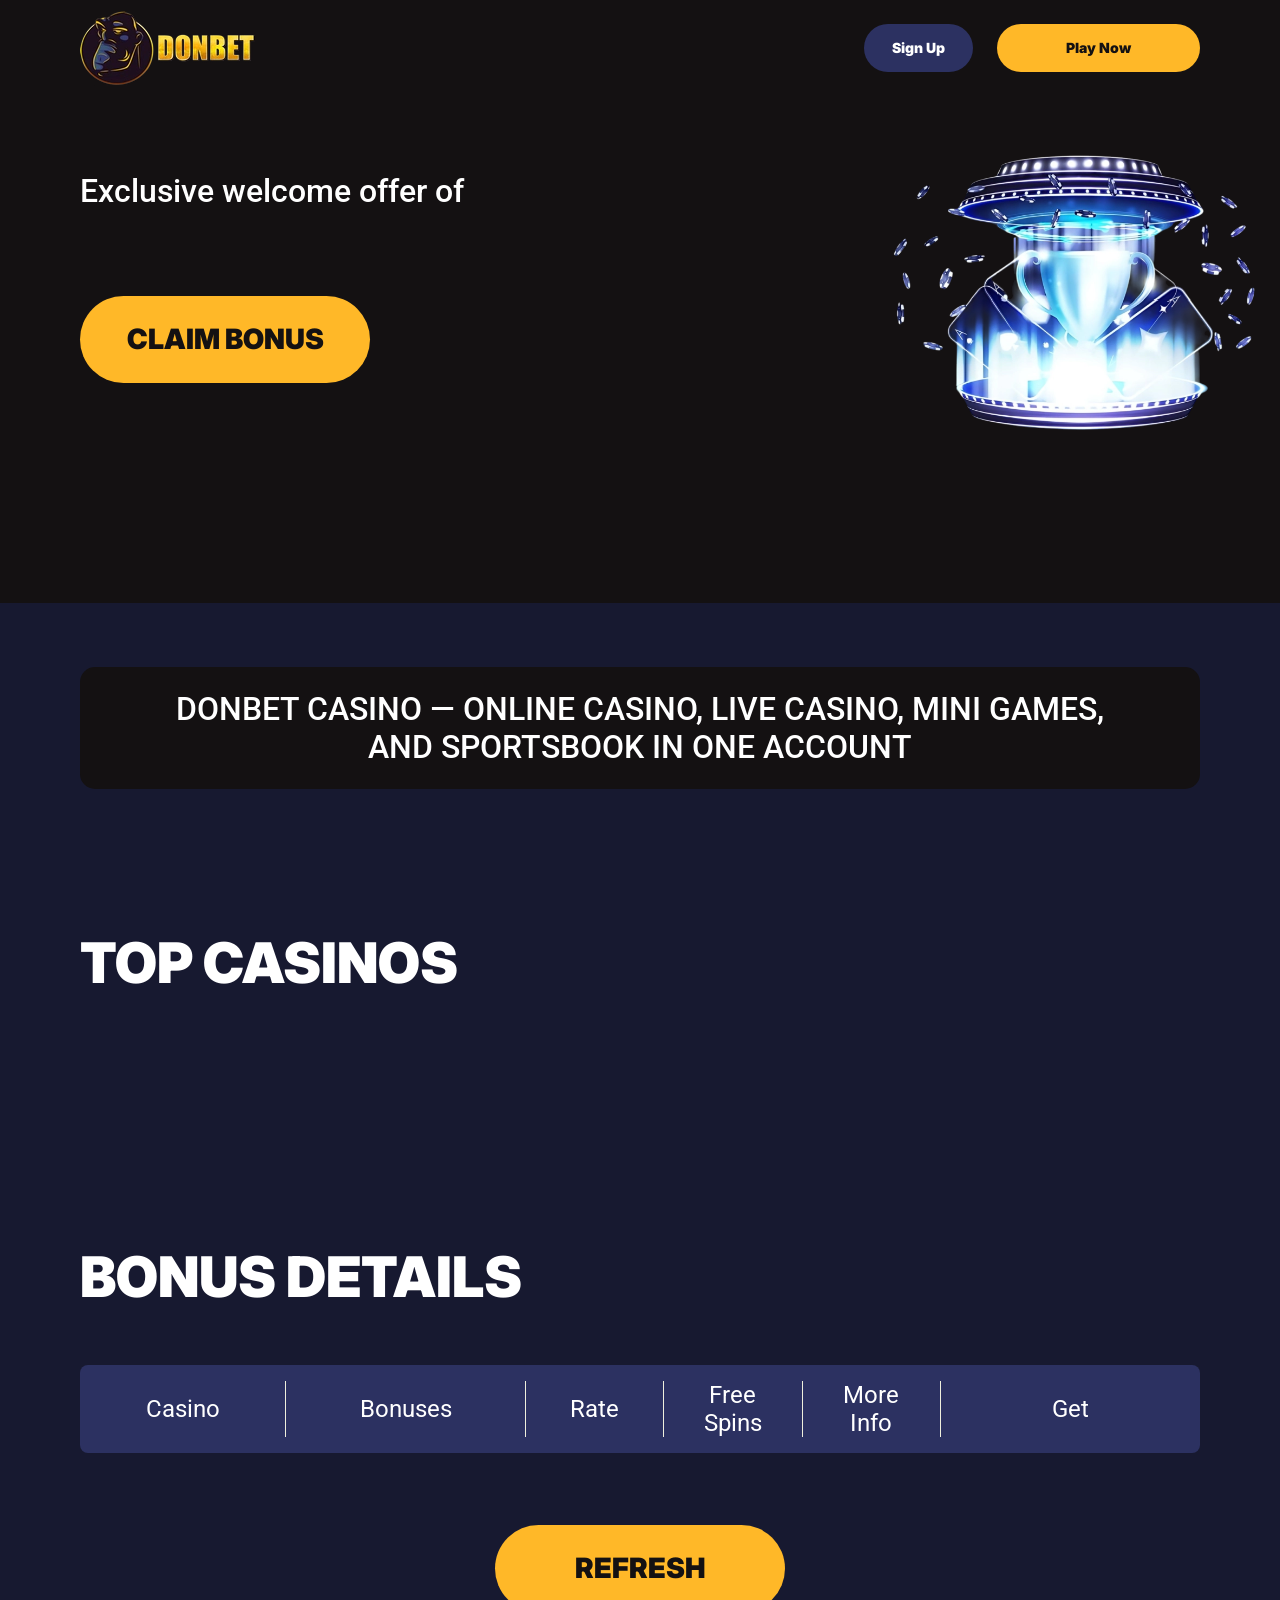
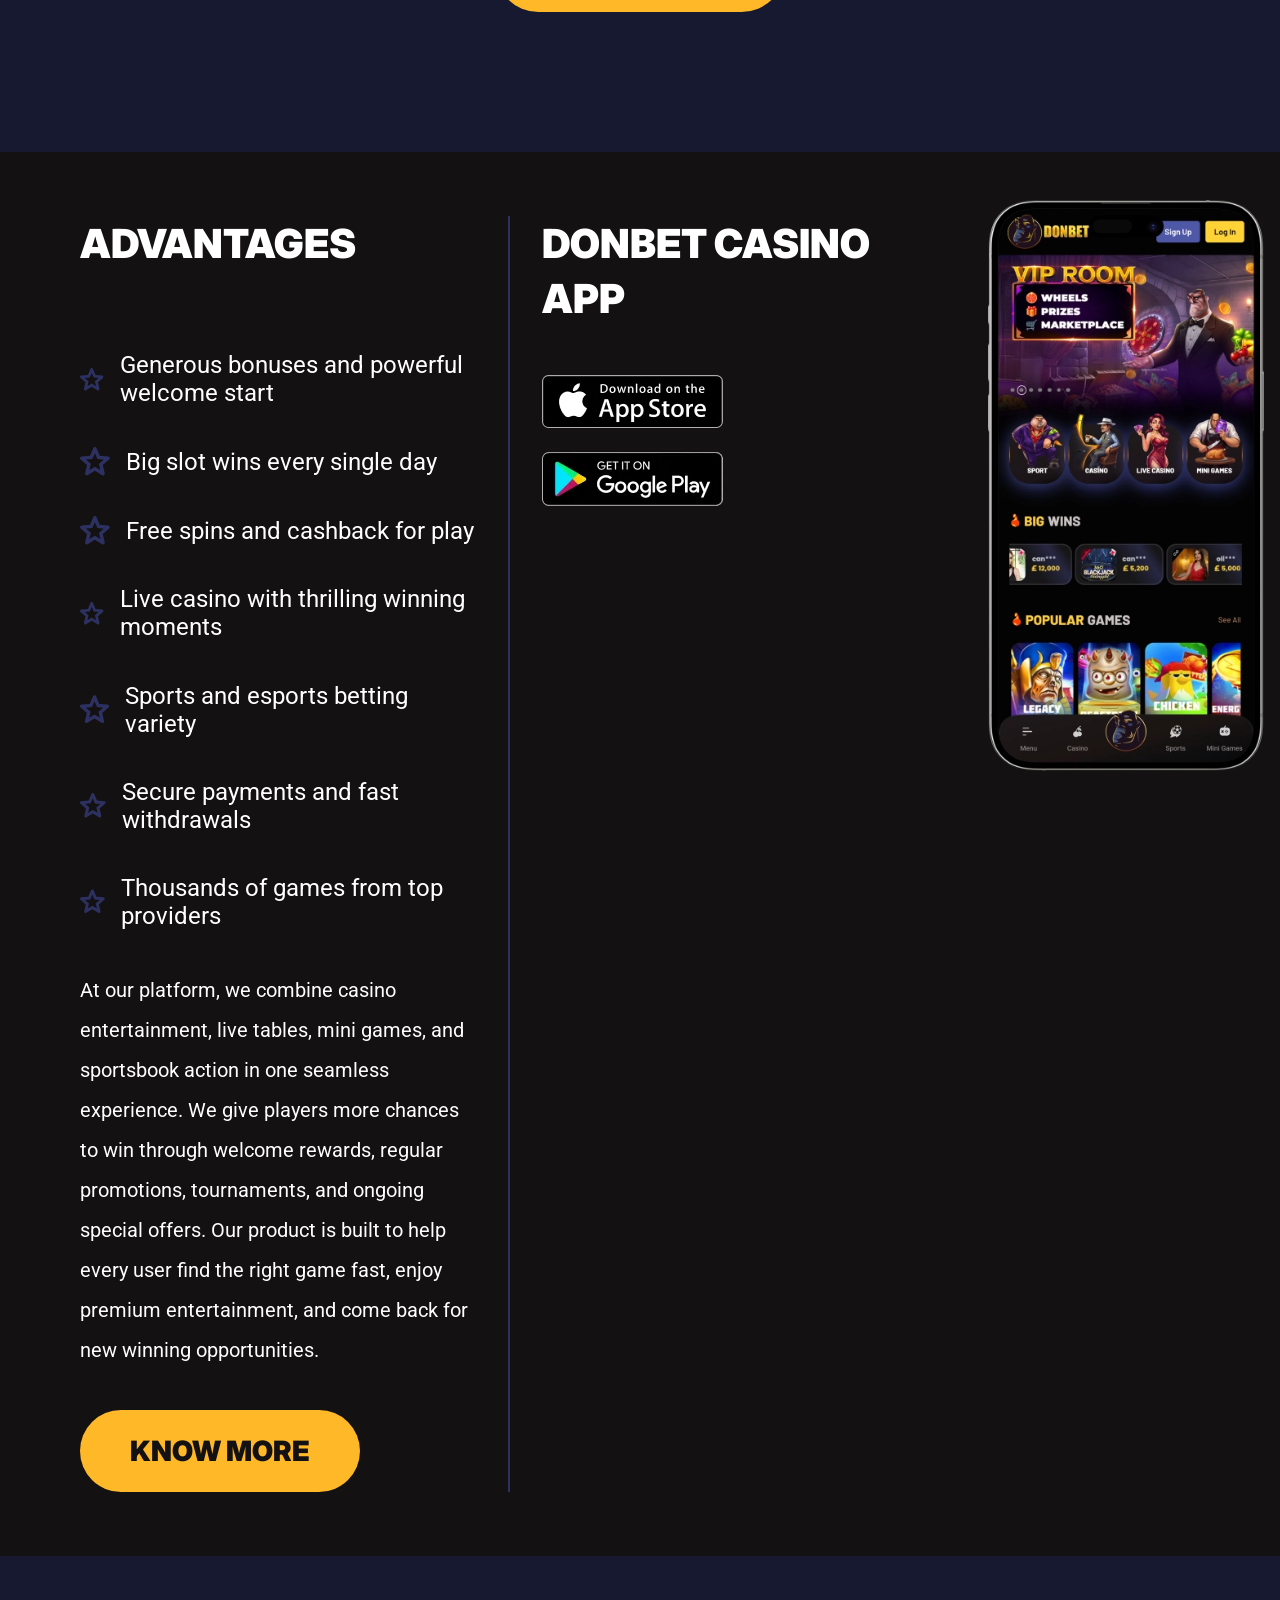
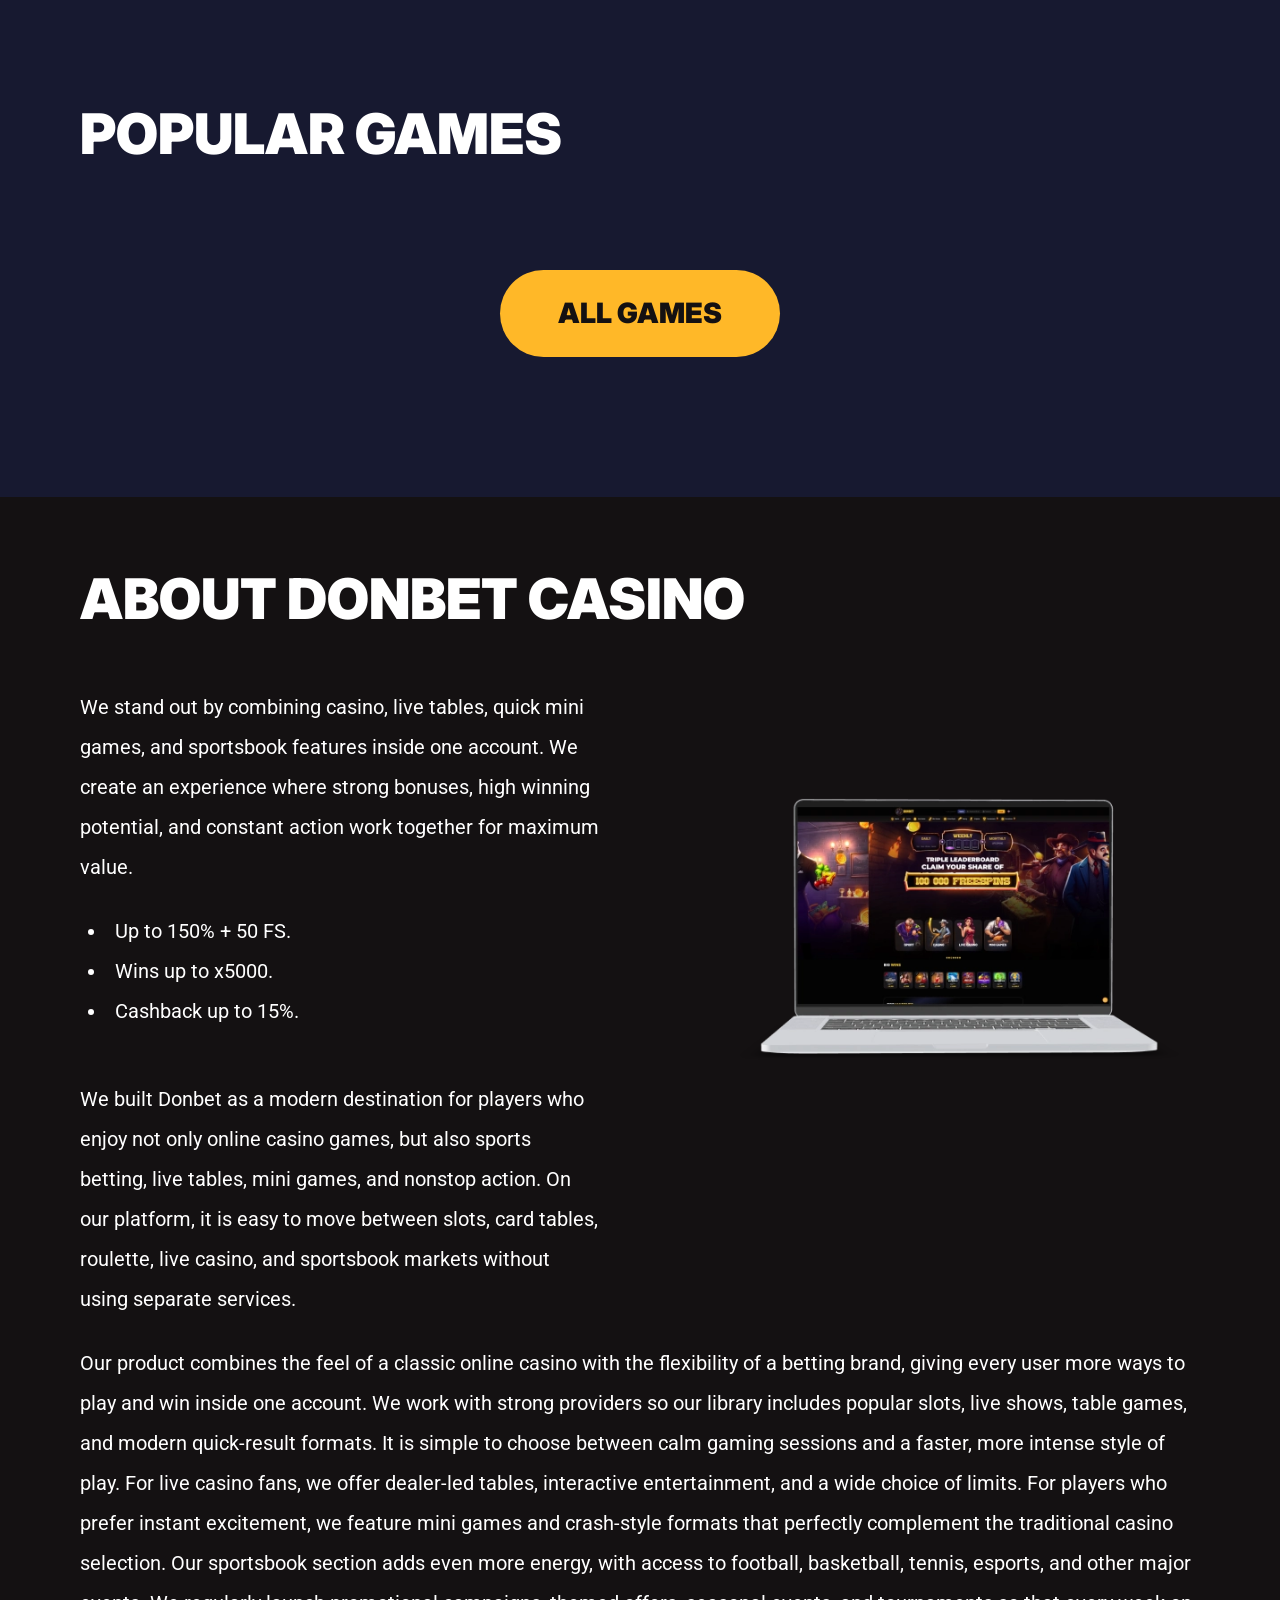
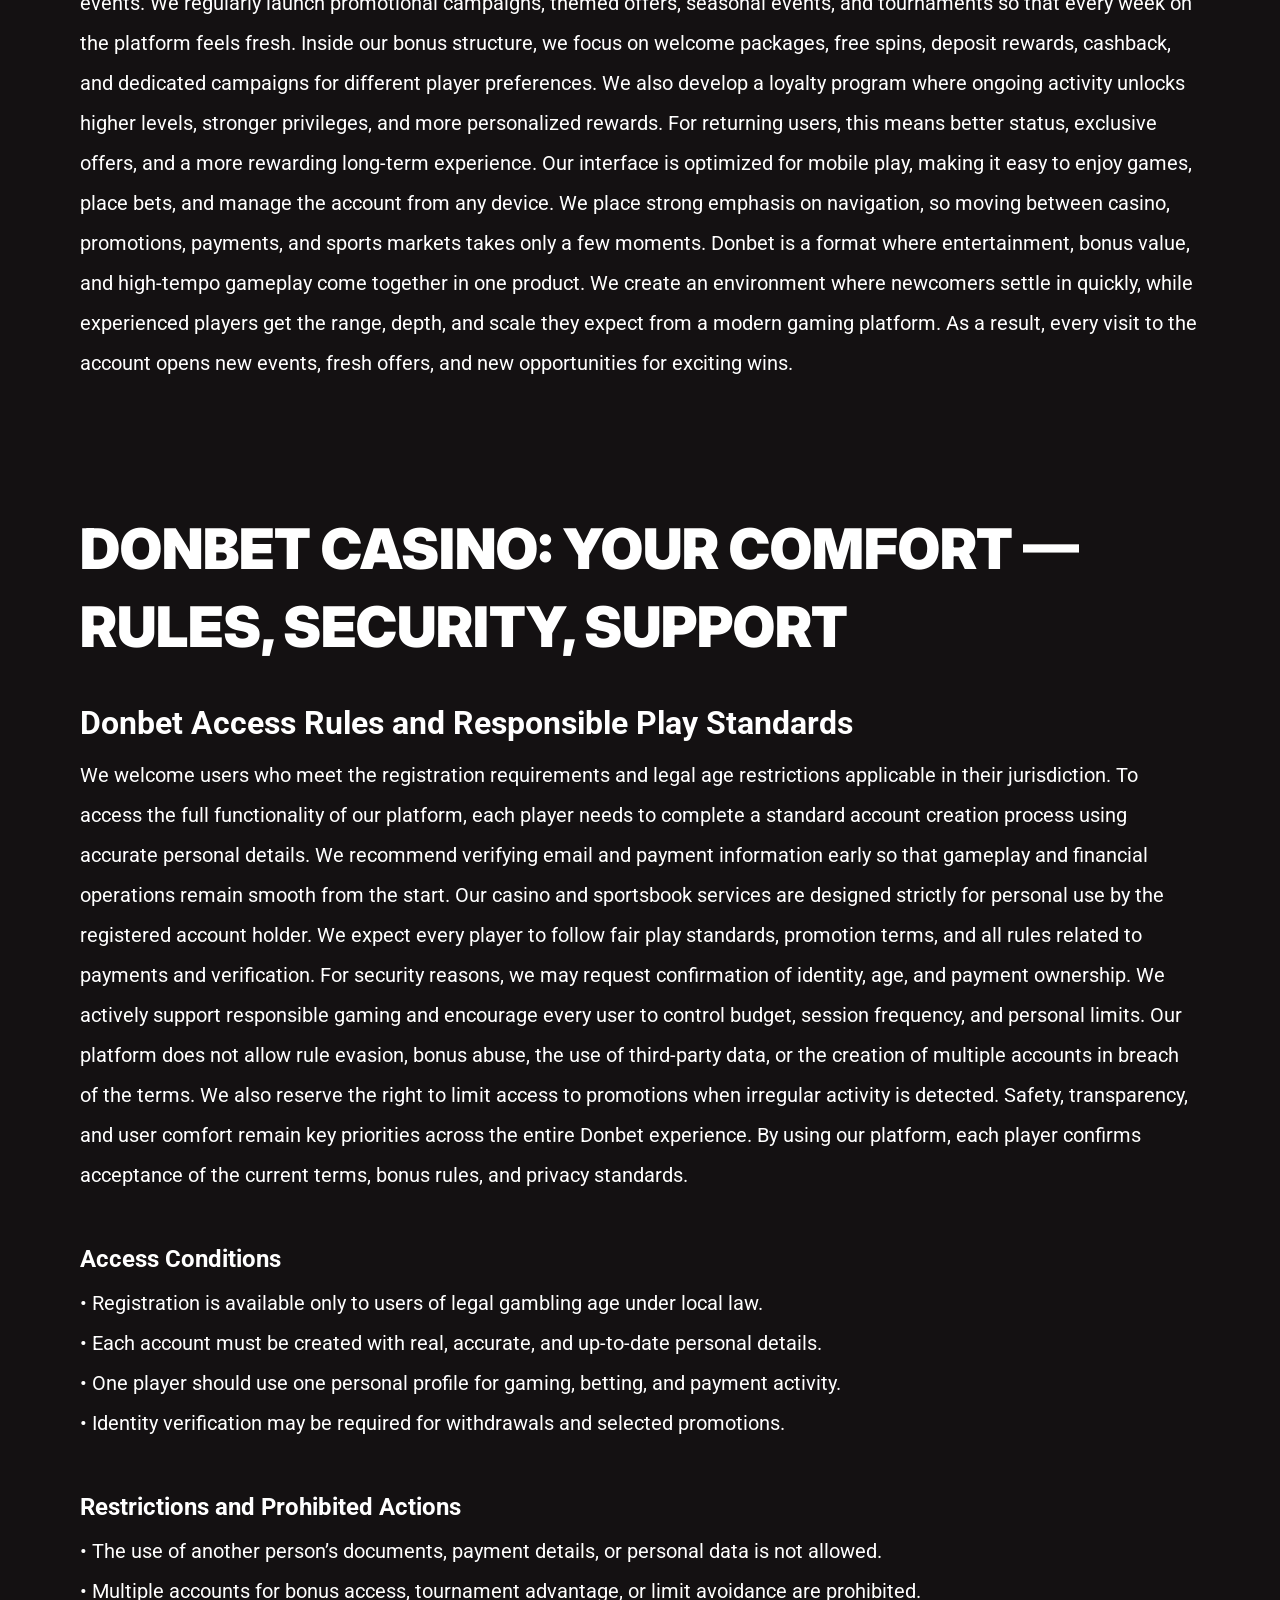
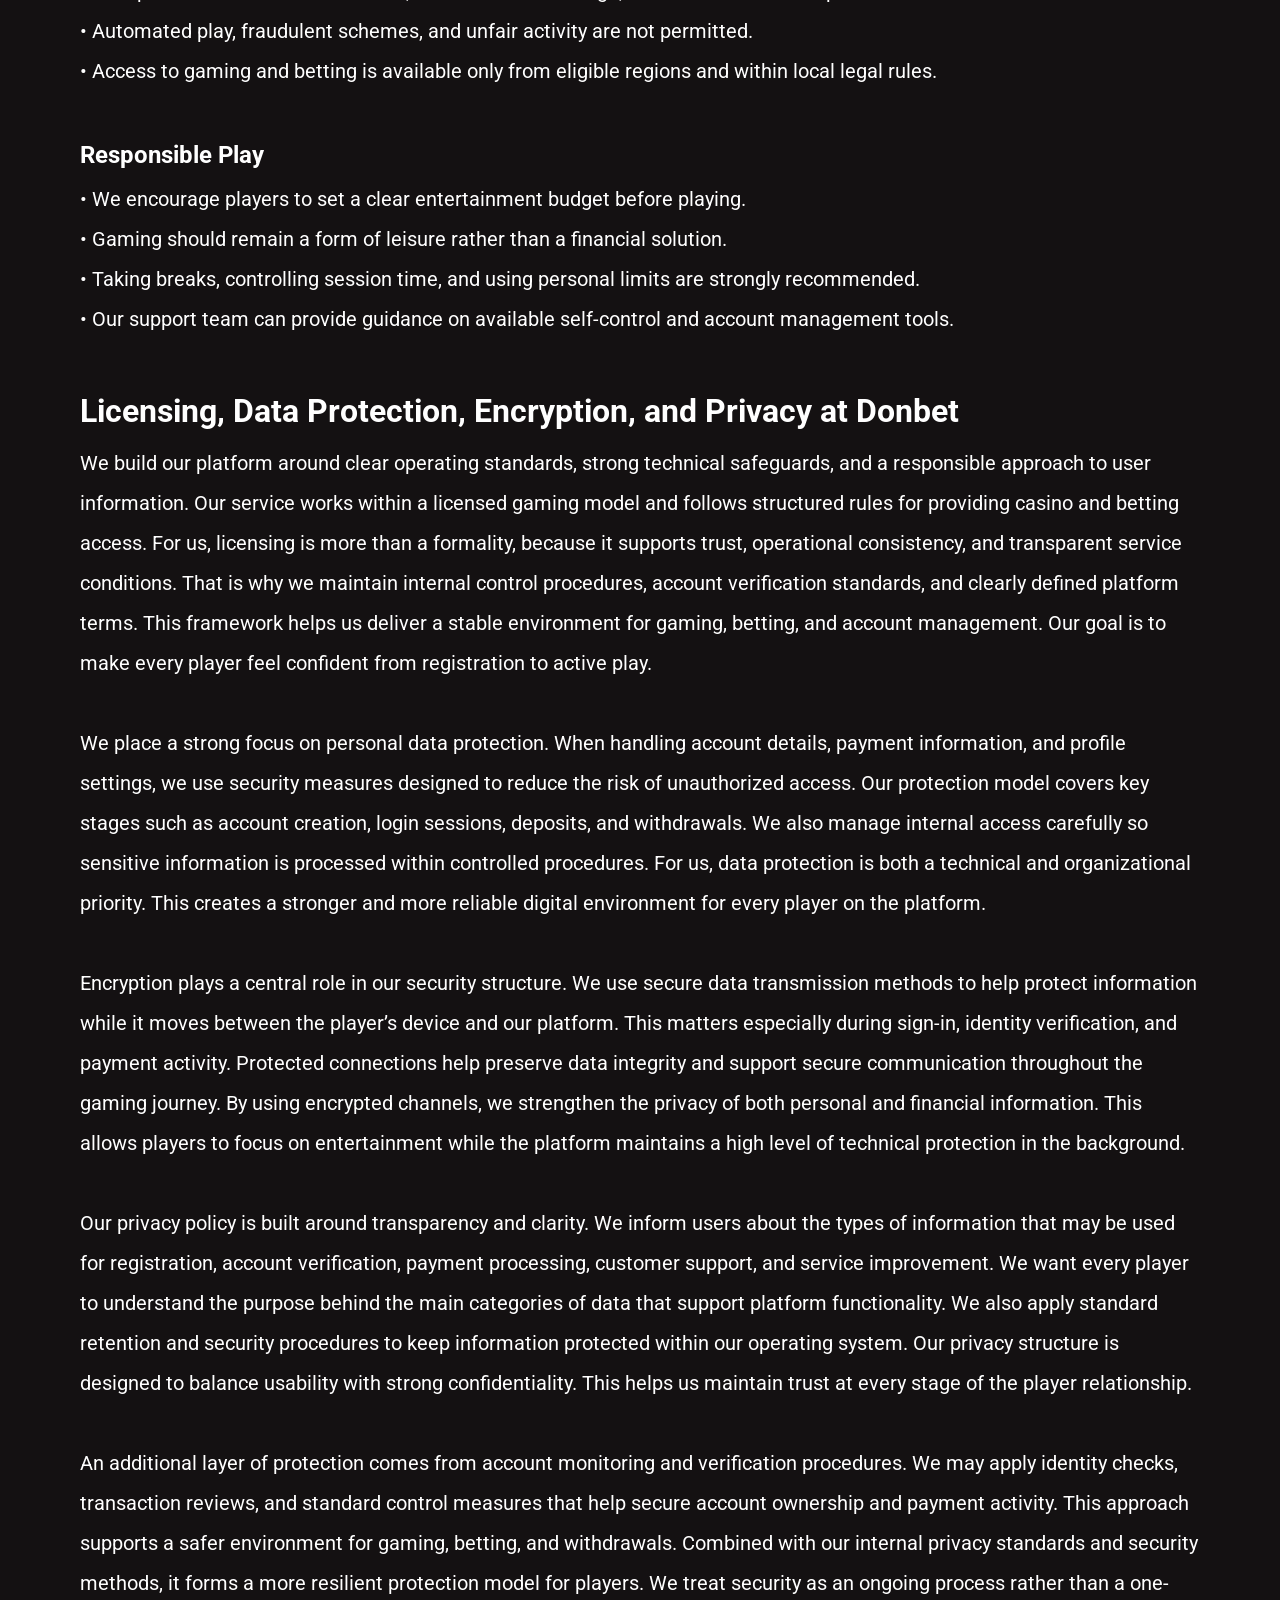
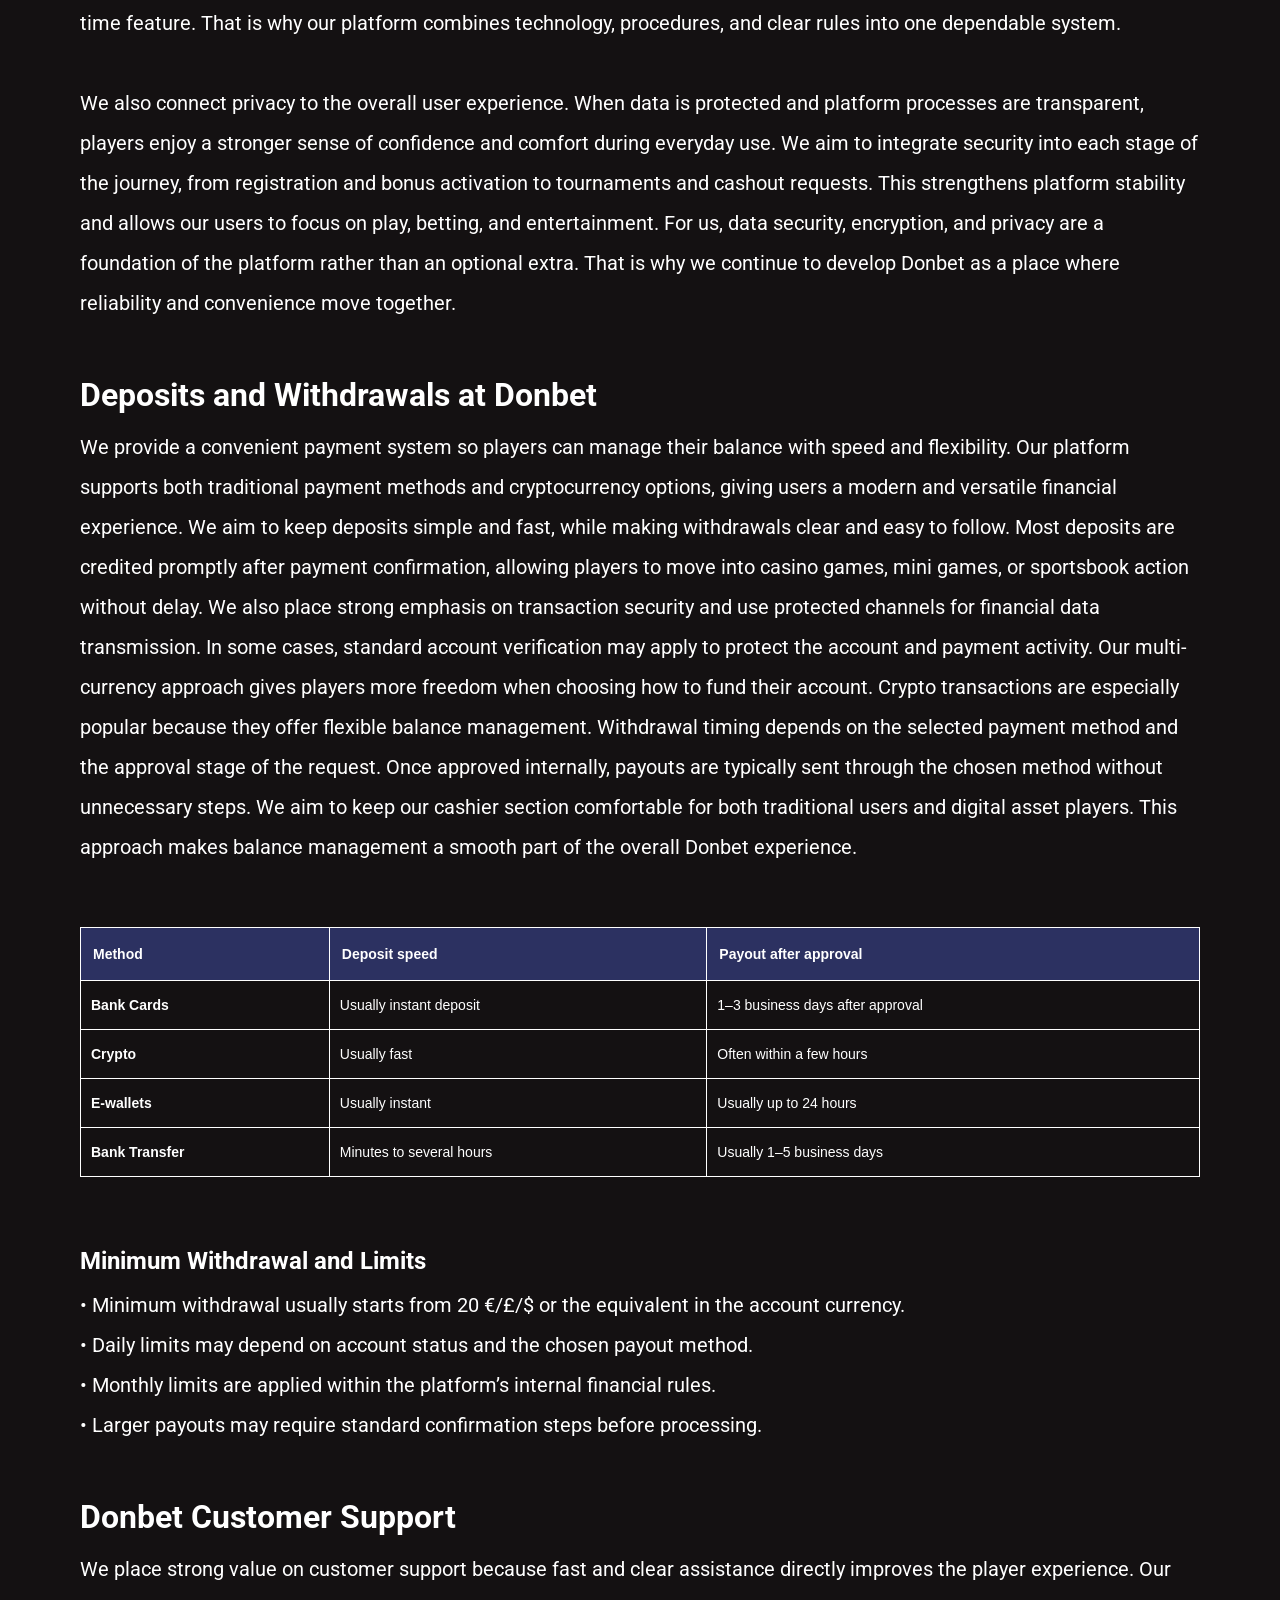
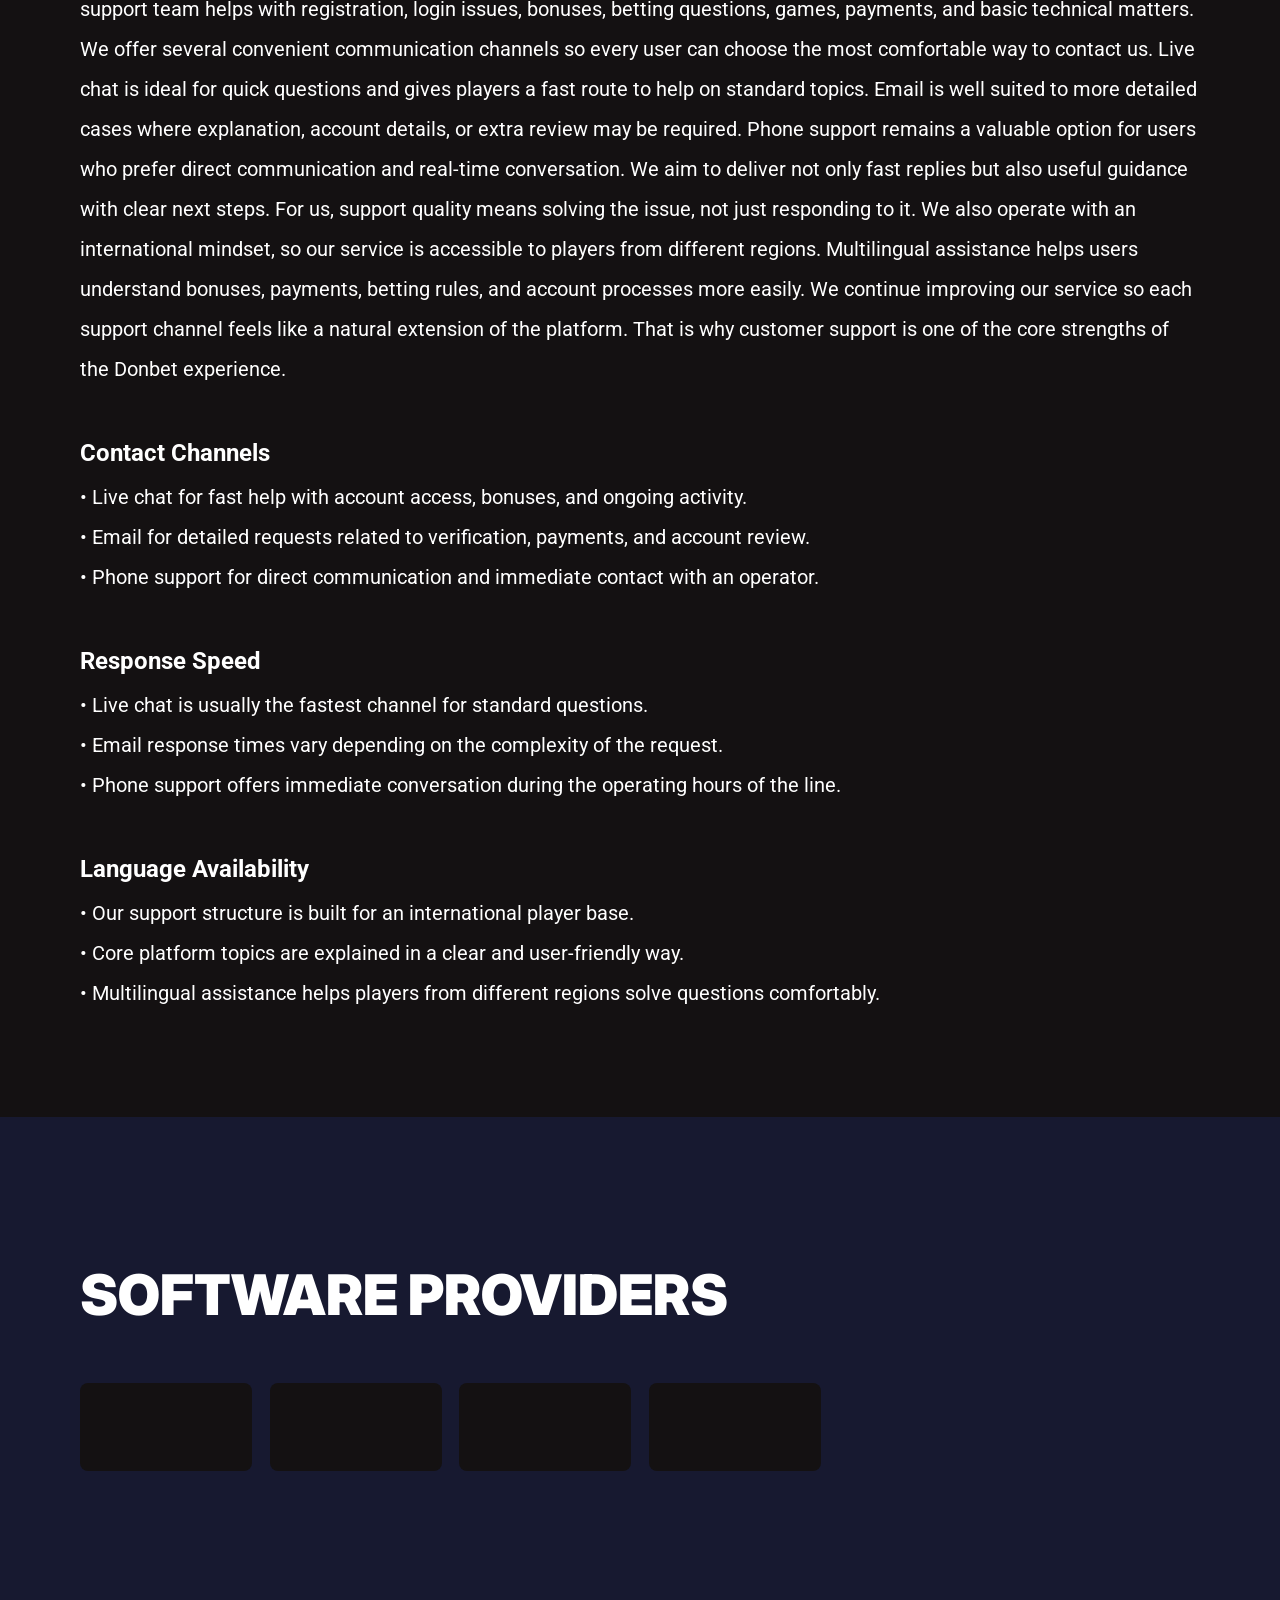
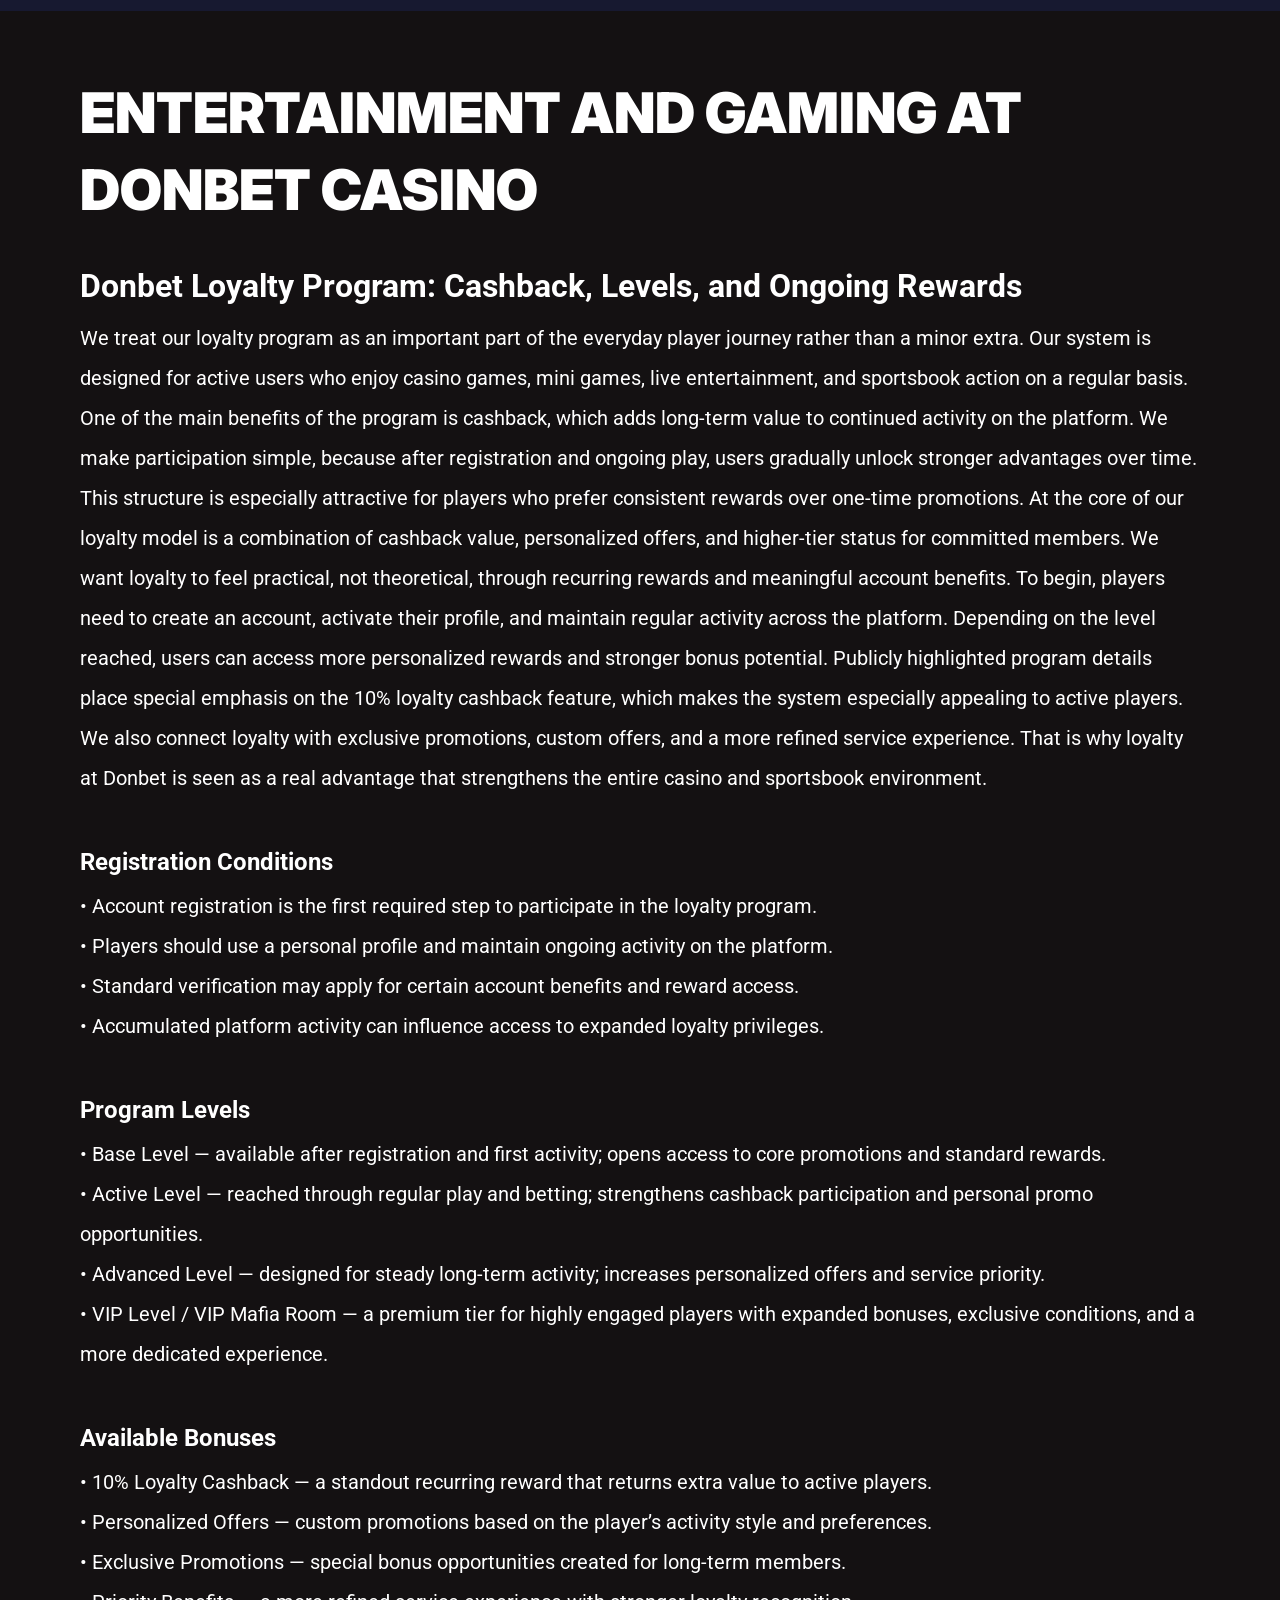
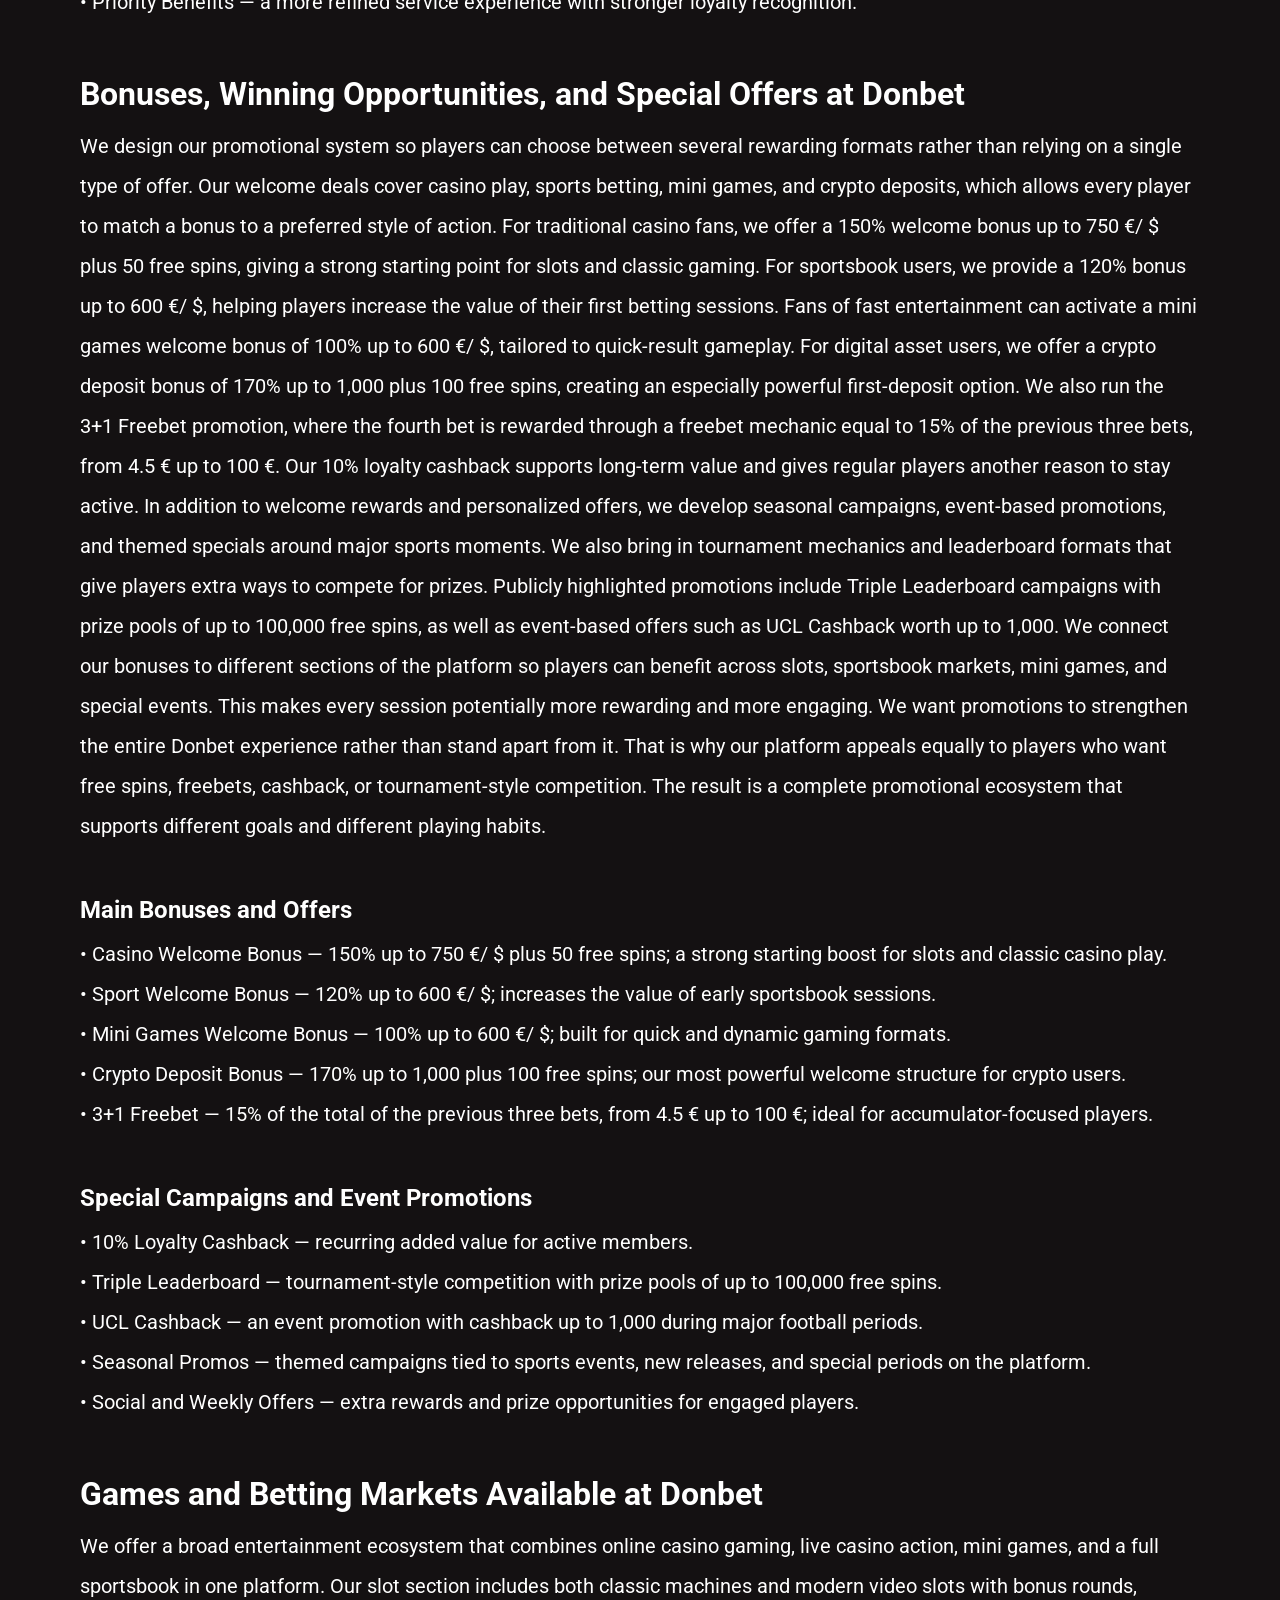
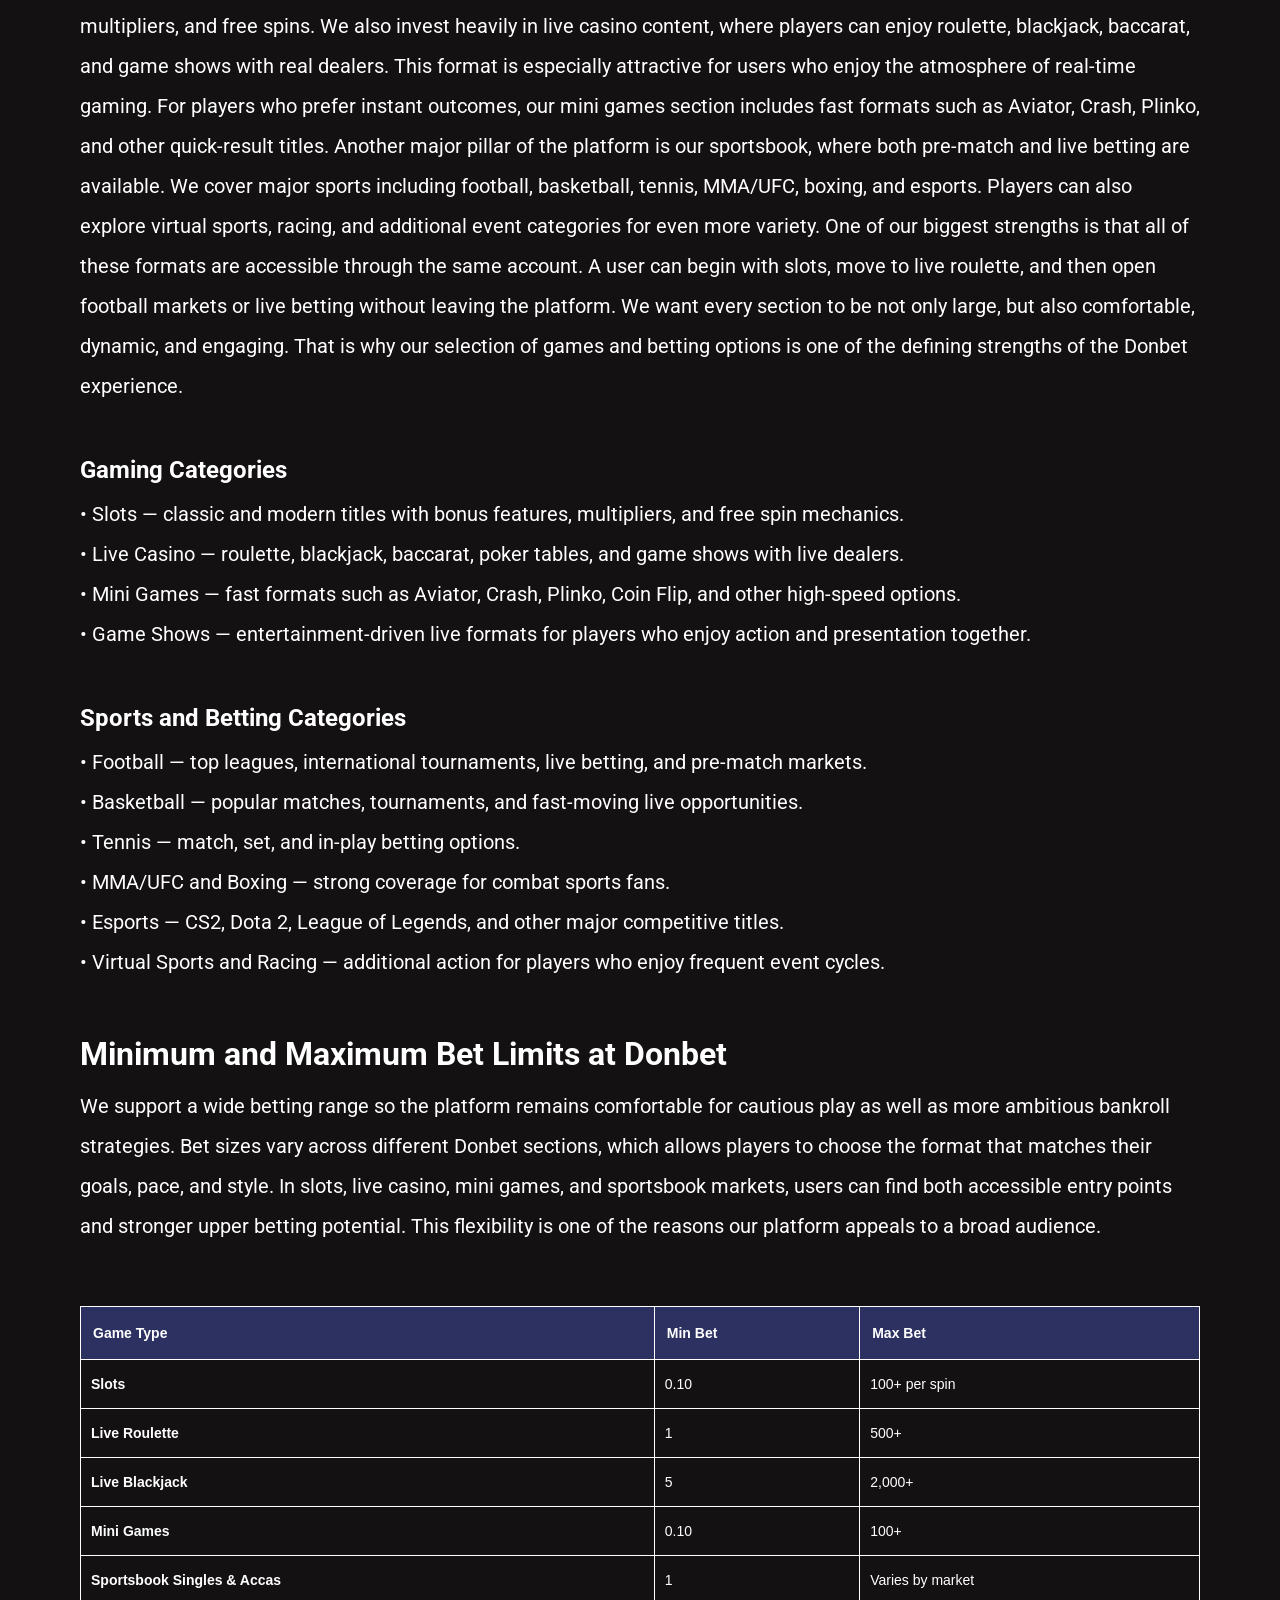
==== commit 404ca3bf: "Site update" ====
--- a/index.html
+++ b/index.html
@@ -408,9 +408,9 @@
 <table style="width: 100%; border-collapse: collapse; margin: 20px auto; font-family: sans-serif; color: #ffffff;font-size:14px">
   <thead>
     <tr style="background-color: #2C3161;">
-      <th style="border: 1px solid #ffffff; padding: 12px; text-align: left; color: #ffffff; font-weight: bold;">Game Type</th>
-      <th style="border: 1px solid #ffffff; padding: 12px; text-align: left; color: #ffffff; font-weight: bold;">Min Bet</th>
-      <th style="border: 1px solid #ffffff; padding: 12px; text-align: left; color: #ffffff; font-weight: bold;">Max Bet</th>
+      <th style="border: 1px solid #ffffff; padding: 12px; text-align: left; color: #ffffff; font-weight: bold;">Method</th>
+      <th style="border: 1px solid #ffffff; padding: 12px; text-align: left; color: #ffffff; font-weight: bold;">Deposit speed</th>
+      <th style="border: 1px solid #ffffff; padding: 12px; text-align: left; color: #ffffff; font-weight: bold;">Payout after approval</th>
     </tr>
   </thead>
   <tbody>
